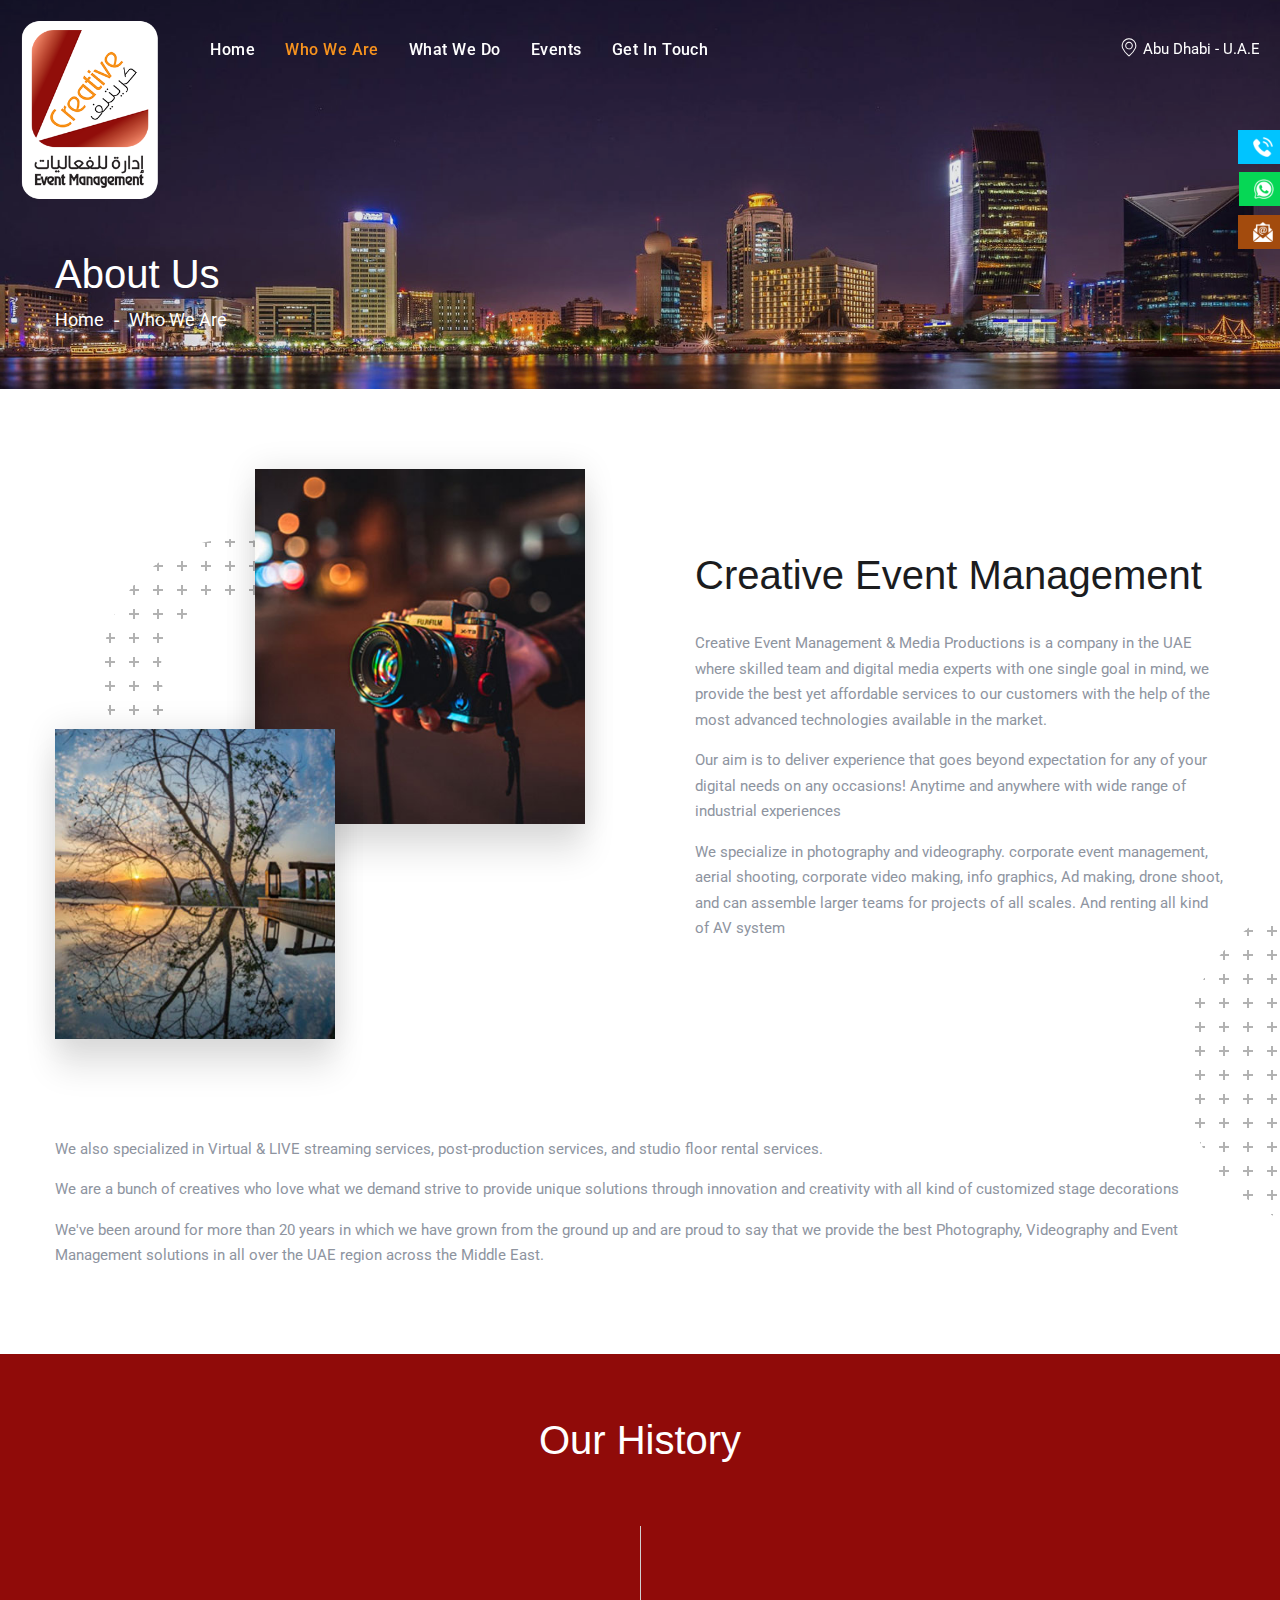
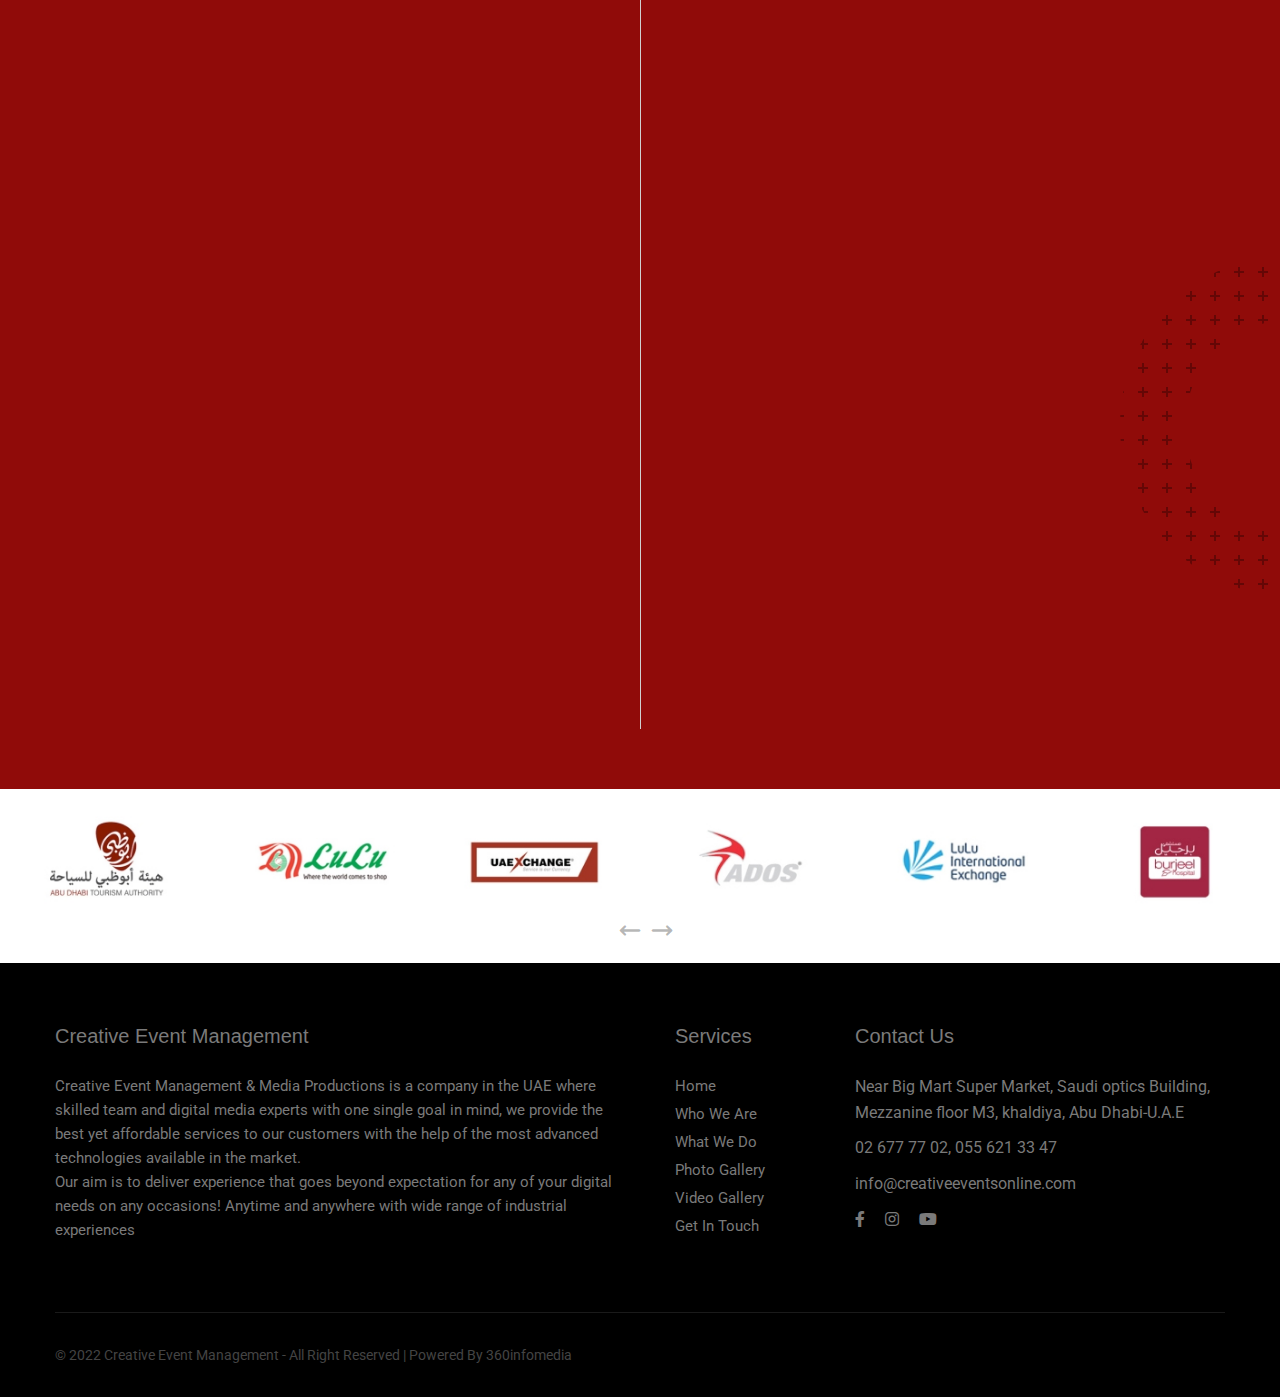
==== about.html @ b1b2bfd7 "sound vision frontend getting ready" ====
<!DOCTYPE html>
<html lang="en">
<head>
<meta charset="utf-8">
<title>Creative Event Management</title>
<meta name="description" content="Khaldiya Behind Etislat Saudi Optical Tower, Mezzanine 3 Abu Dhabi-U.A.E, 026777702, 0556213347, info@creativeeventsonline.com">
<!-- Stylesheets -->
<link href="css/bootstrap.css" rel="stylesheet">
<link href="css/style.css" rel="stylesheet">
<!-- Responsive File -->
<link href="css/responsive.css" rel="stylesheet">

<link rel="shortcut icon" href="images/favicon.png" type="image/x-icon">
<link rel="icon" href="images/favicon.png" type="image/x-icon">

<!-- Responsive Settings -->
<meta http-equiv="X-UA-Compatible" content="IE=edge">
<meta name="viewport" content="width=device-width, initial-scale=1.0, maximum-scale=1.0, user-scalable=0">
<!--[if lt IE 9]><script src="https://cdnjs.cloudflare.com/ajax/libs/html5shiv/3.7.3/html5shiv.js"></script><![endif]-->
<!--[if lt IE 9]><script src="js/respond.js"></script><![endif]-->
</head>

<body>
     <div class="buy-theme alt-font"><a href="tel:+97126777702"><img src="images/call.png"><span>Call Us</span></a></div>
        <div class="all-demo alt-font"><a href="https://api.whatsapp.com/send?phone=971556213347&amp;text=Hi there! I have a question"><img src="images/what.png"><span>Whatsapp</span></a></div>
        <div class="buy-mail alt-font"><a href="mailto:info@creativeeventsonline.com"><img src="images/mail.png"><span>Mail Us</span></a></div>

<div class="page-wrapper">
    <!-- Preloader -->
    <div class="preloader"><div class="icon"></div></div>

    <!-- Main Header -->
    <header class="main-header header-style-one">

        <!-- Header Upper -->
        <div class="header-upper">
           
            <div class="inner-container clearfix">
                <!--Logo-->
                <div class="logo-box">
                    <div class="logo"><a href="index.html" title="Hotera - Hotel and Restaurant HTML Template"><img src="images/logo.png" alt="Hotera - Hotel and Restaurant HTML Template" title="Hotera - Hotel and Restaurant HTML Template"></a></div>
                </div>
                <div class="nav-outer clearfix">
                    <!--Mobile Navigation Toggler-->
                     <div class="mobile-nav-toggler"><span class="icon flaticon-menu-2"></span><span class="txt">Menu</span></div>

                    <!-- Main Menu -->
                    <nav class="main-menu navbar-expand-md navbar-light">
                        <div class="collapse navbar-collapse show clearfix" id="navbarSupportedContent">
                            <ul class="navigation clearfix">
                                <li ><a href="index.html">Home</a>
                                    
                                </li>
                                
                                <li class="current"><a href="about.html">Who we are</a></li>
                                  <li><a href="services.html">What we do</a></li>
                                
                                <li  class="dropdown"><a href="about.html#">Events</a>
                                    <ul>
                                        <li class="current"><a href="photo-gallery.php">Photo Gallery</a></li>
                                        <li><a href="video-gallery.php">Video Gallery</a></li>
                                
                                    </ul>
                                </li>
                                <li><a href="https://www.creativeeventsonline.com/contact.html">Get in Touch</a></li>
                            </ul>
                        </div>
                    </nav>
                </div>

                <div class="other-links clearfix">
                    <div class="info">
                        <ul class="clearfix">
                            
                            <li><span class="icon flaticon-placeholder-1"></span><span class="txt">Abu Dhabi - U.A.E</span></li>
                        </ul>
                    </div>

                   
                </div>

            </div>
        </div>
        <!--End Header Upper-->

        <!-- Mobile Menu  -->
        <div class="mobile-menu">
            <div class="close-btn"><span class="icon flaticon-targeting-cross"></span></div>
            <div class="menu-backdrop"></div>
            <div class="nav-logo"><a href="index.html"><img src="images/logo.png" alt="" title=""></a></div>
            <nav class="menu-box">
                <div class="menu-outer"><!--Here Menu Will Come Automatically Via Javascript / Same Menu as in Header--></div>
            </nav>
            <div class="nav-bottom">
                <div class="copyright">Creative Event Management</div>
                <!--Social Links-->
                <div class="social-links">
                    <ul class="clearfix">
                        <li><a href="about.html#"><span class="fab fa-facebook-f"></span></a></li>
                        <li><a href="about.html#"><span class="fab fa-twitter"></span></a></li>
                        <li><a href="about.html#"><span class="fab fa-vimeo-v"></span></a></li>
                    </ul>
                </div>
            </div>
        </div><!-- End Mobile Menu -->

    </header>
    <!-- End Main Header -->


    <!-- Banner Section -->
    <section class="page-banner">
        <div class="image-layer" style="background-image:url(images/background/banner-image-2.jpg);"></div>
   

        <div class="banner-inner">
            <div class="auto-container">
                <div class="inner-container clearfix">
                    <h1>About Us</h1>
                    <div class="page-nav">
                        <ul class="bread-crumb clearfix">
                            <li><a href="index.html">Home</a></li>
                            <li class="active">Who we are</li>
                        </ul>
                    </div>
                </div>
            </div>
        </div>
    </section>
    <!--End Banner Section -->

    <!--Featured Section-->
    <section class="featured-section-four about-page">
        <span class="dotted-pattern dotted-pattern-11"></span>
      
        <div class="auto-container">
            <div class="row clearfix">
                <!--Text Column-->
                <div class="text-column col-lg-6 col-md-12 col-sm-12">
                    <div class="inner">
                        <div class="sec-title">
                            <h2>Creative Event Management</h2>
                        </div>
                        <div class="text"><p>
                            Creative Event Management & Media Productions is a company in the UAE where skilled team and digital media experts with one single goal in mind, we provide the best yet affordable services to our customers with the help of the most advanced technologies available in the market.
</p><p>
Our aim is to deliver experience that goes beyond expectation for any of your digital needs on any occasions! Anytime and anywhere with wide range of industrial experiences
</p><p>
We specialize in photography and videography. corporate event management, aerial shooting, corporate video making, info graphics, Ad making, drone shoot, and can assemble larger teams for projects of all scales. And renting all kind of AV system</p></div>
                      
                    </div>
                </div>
                <!--Image Column-->
                <div class="image-column col-lg-6 col-md-12 col-sm-12">
                    <div class="inner">
                        <span class="dotted-pattern dotted-pattern-10"></span>
                        <div class="image-box clearfix">
                            <figure class="image wow fadeInUp" data-wow-delay="0ms" data-wow-duration="1500ms"><img src="images/resource/a1.jpg" alt="" title=""></figure>
                            <figure class="image wow fadeInRight" data-wow-delay="0ms" data-wow-duration="1500ms"><img src="images/resource/a2.jpg" alt="" title=""></figure>
                            <figure class="image wow fadeInLeft" data-wow-delay="300ms" data-wow-duration="1500ms"><img src="images/resource/a3.jpg" alt="" title=""></figure>
                        </div>
                    </div>
                </div>

                <div class="text-column col-lg-142 col-md-12 col-sm-12">
                    <div class="inner1">
                       
                        <div class="text"><p>
                            We also specialized in Virtual & LIVE streaming services, post-production services, and studio floor rental
services.</p><p>
We are a bunch of creatives who love what we demand strive to provide unique solutions through innovation and
creativity with all kind of customized stage decorations</p><p>
We've been around for more than 20 years in which we have grown from the ground up and are proud to say that
we provide the best Photography, Videography and Event Management solutions in all over the UAE region
across the Middle East.</p></div>
                      
                    </div>
                </div>
            </div>
        </div>
    </section>

    <!--Facts Section-->
    

    <!--Why Section-->
    <section class="history-section">
        <span class="dotted-pattern dotted-pattern-6"></span>
      
     
        <div class="auto-container">
            <div class="sec-title centered">
                <h2>Our History</h2>
               
            </div>
            <div class="h-container">
                <!--Block-->
                <div class="history-block">
                    <div class="row clearfix">
                        <div class="content-col col-lg-6 col-md-6 col-sm-12">
                            <div class="inner wow fadeInLeft" data-wow-delay="0ms" data-wow-duration="1500ms">
                                <div class="image-box">
                                    <div class="image"><img src="images/resource/h1.jpg" alt=""></div>
                                </div>
                                <div class="lower-box">
                                    <h3>20
Years
of
Exp</h3>
                                    <div class="text">We've been around for more than 20 years in which we have grown from the ground up</div>
                                </div>
                            </div>
                        </div>
                        <div class="empty-col col-lg-6 col-md-6 col-sm-12">

                        </div>
                    </div>
                </div>
                <!--Block-->
                <div class="history-block alternate">
                    <div class="row clearfix">
                        <div class="content-col col-lg-6 col-md-6 col-sm-12">
                            <div class="inner wow fadeInRight" data-wow-delay="0ms" data-wow-duration="1500ms">
                                <div class="image-box">
                                    <div class="image"><img src="images/resource/h2.jpg" alt=""></div>
                                </div>
                                <div class="lower-box">
                                    <h3>7012+ Project Done</h3>
                                    <div class="text">
Project is a sequence of tasks that must be completed to attain a certain outcome.</div>
                                </div>
                            </div>
                        </div>
                        <div class="empty-col col-lg-6 col-md-6 col-sm-12">

                        </div>
                    </div>
                </div>
                <!--Block-->
                <div class="history-block">
                    <div class="row clearfix">
                        <div class="content-col col-lg-6 col-md-6 col-sm-12">
                            <div class="inner wow fadeInLeft" data-wow-delay="0ms" data-wow-duration="1500ms">
                                <div class="image-box">
                                    <div class="image"><img src="images/resource/h3.jpg" alt=""></div>
                                </div>
                                <div class="lower-box">
                                    <h3>6000+ Happy Clients</h3>
                                    <div class="text">
Our success is measured by results, the most important being how our clients feel about their experience with us.</div>
                                </div>
                            </div>
                        </div>
                        <div class="empty-col col-lg-6 col-md-6 col-sm-12">

                        </div>
                    </div>
                </div>
            </div>
        </div>
    </section>

    <!--Testimonials Section-->
    <section class="gallery-section">
       
     
        <div class="carousel-box">
            <div class="gallery-carousel owl-theme owl-carousel">
                <div class="slide-item">
                    <div class="gallery-block">
                        <div class="inner-box">
                            <div class="image">
                                <img src="images/logo/1.jpg" alt="" title="">
                            </div>
                           
                        </div>
                    </div>
                </div>
                <div class="slide-item">
                    <div class="gallery-block">
                        <div class="inner-box">
                            <div class="image">
                                <img src="images/logo/2.jpg" alt="" title="">
                            </div>
                          
                        </div>
                    </div>
                </div>
                <div class="slide-item">
                    <div class="gallery-block">
                        <div class="inner-box">
                            <div class="image">
                                <img src="images/logo/3.jpg" alt="" title="">
                            </div>
                            
                        </div>
                    </div>
                </div>
                <div class="slide-item">
                    <div class="gallery-block">
                        <div class="inner-box">
                            <div class="image">
                                <img src="images/logo/4.jpg" alt="" title="">
                            </div>
                           
                        </div>
                    </div>
                </div>
                <div class="slide-item">
                    <div class="gallery-block">
                        <div class="inner-box">
                            <div class="image">
                                <img src="images/logo/5.jpg" alt="" title="">
                            </div>
                          
                        </div>
                    </div>
                </div>
                <div class="slide-item">
                    <div class="gallery-block">
                        <div class="inner-box">
                            <div class="image">
                                <img src="images/logo/6.jpg" alt="" title="">
                            </div>
                        
                        </div>
                    </div>
                </div>
                <div class="slide-item">
                    <div class="gallery-block">
                        <div class="inner-box">
                            <div class="image">
                                <img src="images/logo/7.jpg" alt="" title="">
                            </div>
                            
                        </div>
                    </div>
                </div>
                <div class="slide-item">
                    <div class="gallery-block">
                        <div class="inner-box">
                            <div class="image">
                                <img src="images/logo/8.jpg" alt="" title="">
                            </div>
                           
                        </div>
                    </div>
                </div>
                <div class="slide-item">
                    <div class="gallery-block">
                        <div class="inner-box">
                            <div class="image">
                                <img src="images/logo/9.jpg" alt="" title="">
                            </div>
                            
                        </div>
                    </div>
                </div>
                
                
                
                
                
                
                
            </div>
        </div>
    </section>

    <!-- Main Footer -->
    <footer class="main-footer">
        <div class="top-pattern-layer-dark"></div>
        
        <!--Widgets Section-->
        <div class="widgets-section">
            <div class="auto-container">
                <div class="row clearfix">
                    
                    <!--Column-->
                    <div class="column col-xl-6 col-lg-4 col-md-12 col-sm-12">
                        <div class="footer-widget newsletter-widget">
                            <div class="widget-title">
                                <h4>Creative
Event Management</h4>
                            </div>
                            <div class="text">Creative Event Management & Media Productions is a company in the UAE where skilled team and digital media experts with one single goal in mind, we provide the best yet affordable services to our customers with the help of the most advanced technologies available in the market.<br>
                            Our aim is to deliver experience that goes beyond expectation for any of your digital needs on any occasions! Anytime and anywhere with wide range of industrial experiences</div>
                            <!--Newsletter-->
                            
                        </div>
                    </div>
                    
                    <!--Column-->
                    <div class="column col-xl-2 col-lg-8 col-md-12 col-sm-12">
                        <div class="footer-widget links-widget">
                            <div class="widget-content">
                            
                                  
                                        <div class="widget-title">
                                            <h4>Services</h4>
                                        </div>
                                        <ul class="links">
                                            <li><a href="index.html">Home</a>
                                    
                                </li>
                                
                                <li><a href="about.html">Who we are</a></li>
                                  <li><a href="services.html">What we do</a></li>
                                
                                
                                 
                                        <li><a href="photo-gallery.php">Photo Gallery</a></li>
                                        <li><a href="video-gallery.php">Video Gallery</a></li>
                                
                                   
                               
                                <li><a href="https://www.creativeeventsonline.com/contact.html">get in touch</a></li>
                                        </ul>
                                 
                                    

                            
                            </div>
                        </div>
                    </div>

                    <!--Column-->
                    <div class="column col-xl-4 col-lg-4 col-md-12 col-sm-12">
                        <div class="footer-widget newsletter-widget">
                            <div class="widget-title">
                                <h4>Contact us</h4>
                            </div>
                            <ul class="info">
                                            <li class="address">

Near Big Mart Super Market,
Saudi optics Building,
Mezzanine floor M3, khaldiya, 
Abu Dhabi-U.A.E</li>
                                            <li class="phone">02 677 77 02, 055 621 33 47</li>
                                            <li class="email">info@creativeeventsonline.com</li>
                                       <li class="social-links">
                                                <a href="https://www.facebook.com/creativeeventsonline" target="blank"><span class="fab fa-facebook-f"></span></a>
                                                <a href="https://www.instagram.com/creativeeventmangement/" target="blank"><span class="fab fa-instagram"></span></a>
                                                 <a href="https://www.youtube.com/channel/UCm7_95jMQDf7hSFaqqqmkLw" target="blank"><span class="fab fa-youtube"></span></a>
                                                
                                               
                                            </li>
                                        </ul>
                            <!--Newsletter-->
                            
                        </div>
                    </div>
                    
                </div>
            </div>
        </div>
        
        <!-- Footer Bottom -->
        <div class="footer-bottom">
            <div class="auto-container">
                <div class="inner clearfix">
                    <div class="copyright">&copy; 2022 Creative Event Management - All Right Reserved  | Powered By 360infomedia</div>
                    
                </div>
            </div>
        </div>
        
    </footer>

</div>
<!--End pagewrapper--><!--Scroll to top--><div class="scroll-to-top scroll-to-target" data-target="html"><span class="flaticon-up-arrow"></span></div>

<script src="js/jquery.js"></script>
<script src="js/popper.min.js"></script>
<script src="js/bootstrap.min.js"></script>
<script src="js/jquery-ui.js"></script>
<script src="js/jquery.fancybox.js"></script>
<script src="js/owl.js"></script>
<script src="js/scrollbar.js"></script>
<script src="js/appear.js"></script>
<script src="js/wow.js"></script>
<script src="js/custom-script.js"></script>

</body>
</html>
---- css/style.css ----
/* Hotera - Hotel and Restaurant HTML Template  */

/*********** TABLE OF CONTENTS **************

1. Fonts
2. Reset
3. Global
4. Main Header / Style One / Style Two
5. Mobile Menu
6. Main Slider / Banner Carousel
7. About Section
8. Facts Section
9. Rooms Section 01
11. Offers Section 01
12. Featured Section
13. Video Section
14. Testimonials Section
15. News Section
16. Main Footer
17. Filters Section / Style One  / Style Two / Style Three / Style Four
18. Featured Section 02
19. Rooms Section 02
20. Offers Section 02
21. Why Us Section
22. Testimonials Section 02
23. News Section 02
24. Contact Section
25. Featured Section 03
26. Rooms Section 03
27. Offers Section 03
28. Why Us Section 02
29. Gallery Section
30. Testimonials Section 03
31. News Section 02 / Alternate
32. Featured Section 04
33. Rooms Section 04
34. Facts Section 02
35. News Section 03
36. Featured Section 05
37. Fluid Section / Alternate
38. Rooms Grid 
39. Rooms List
40. Rooms Gallery
41. Single Room / Room Details
42. History Section
43. Team Section
44. Packages Section
45. Package Single Page
46. Events Section
47. Event Details
48. Gallery Default
49. Gallery Masonry
50. Restaurant
51. Spa And Wellness
52. Blog 03 Column Grid 
53. Blog Sidebar
54. Sidebar Page
55. Content Side
56. Sidebar Side
57. Sidebar Widgets
58. News Post Details
59. Comments Area
60. Comment Forms

 ***/

/*** 

====================================================================
			Fonts
====================================================================

 ***/

@import url('https://fonts.googleapis.com/css2?family=Roboto:ital,wght@0,100;0,300;0,400;0,500;0,700;0,900;1,100;1,300;1,400;1,500;1,700;1,900&family=Yeseva+One&display=swap');

/*
	font-family: 'Roboto', sans-serif;
	font-family: 'Yeseva One', cursive;
*/

@import url('fontawesome-all.css');
@import url('owl.css');
@import url('simple-line-icons.css');
@import url('themify-icons.css');
@import url('flaticon.css');
@import url('animate.css');
@import url('jquery-ui.css');
@import url('jquery.fancybox.min.css');
@import url('scrollbar.css');
@import url('hover.css');
@import url('custom-animate.css');

/*** 

====================================================================
	Reset
====================================================================

 ***/

*{
	margin:0px;
	padding:0px;
	border:none;
	outline:none;
	font-size: 100%;
	line-height: inherit;
}

/*** 

====================================================================
	Global Settings
====================================================================

 ***/

body {
	
	font-size:16px;
	color:#1b1c1e;
	line-height:1.5em;
	font-weight:400;
	background:#ffffff;
	-webkit-font-smoothing: antialiased;
	-moz-font-smoothing: antialiased;
		font-family: 'Roboto', sans-serif;

}

a{
	text-decoration:none;
	cursor:pointer;
	color: #1b1c1e;
}

.theme_color{
	color:#1b1c1e;
}

a:hover,
a:focus,
a:visited,
a:active,
button:active{
	text-decoration:none;
	outline:none;
}

h1,h2,h3,h4,h5,h6 {
	position:relative;
	font-weight:normal;
	margin:0px 0px 15px;
	background:none;
	line-height:1.25em;
font-family:  sans-serif;


}

h1{
	font-size: 60px;
}

h2{
	font-size: 48px;
}

h3{
	font-size: 40px;
}

h4{
	font-size: 26px;
}

h5{
	font-size: 20px;
}

h6{
	font-size: 16px;
}

input,select,button{
	font-family: 'Roboto', sans-serif;
}

textarea{
	overflow:hidden;
	resize: none;	
}

button{
	outline: none !important;
	cursor: pointer;
}

p{
	font-size: 15px;
	line-height: 1.7em;
	font-weight: 400;
	margin: 0 0 15px;
}

.text{
	font-size: 15px;
	line-height: 1.7em;
	font-weight: 400;
	margin: 0 0;
}

::-webkit-input-placeholder{color: inherit;}
::-moz-input-placeholder{color: inherit;}
::-ms-input-placeholder{color: inherit;}

.page-wrapper{
	position:relative;
	margin:0 auto;
	width:100%;
	min-width:300px;
	z-index: 9;
	overflow: hidden;
}

.auto-container{
	position:static;
	max-width:1200px;
	padding:0px 15px;
	margin:0 auto;
}

ul,li{
	list-style:none;
	padding:0px;
	margin:0px;	
}

figure{
	margin-bottom: 0;
}

.theme-btn{
	display:inline-block;
	-webkit-transition:all 0.3s ease;
	-moz-transition:all 0.3s ease;
	-ms-transition:all 0.3s ease;
	-o-transition:all 0.3s ease;
	transition:all 0.3s ease;
}

.theme-btn i{
	position: relative;
	display: inline-block;
	font-size: 14px;
	margin-left: 3px;
}

.centered{
	text-align:center !important;
}

/*Btn Style One*/

.btn-style-one{
	position: relative;
	display: inline-block;
	text-align: center;
	text-transform:capitalize;
	border-radius:0px;
	overflow:hidden;
	transition:all 0.3s ease;
	-moz-transition:all 0.3s ease;
	-webkit-transition:all 0.3s ease;
	-ms-transition:all 0.3s ease;
	-o-transition:all 0.3s ease;
}

.btn-style-one .btn-title{
	position: relative;
	display:block;
	font-size: 16px;
	line-height: 30px;
	color: #ffffff;
	font-weight: 500;
	padding: 5px 20px;
	background: #1b1c1e;
	border-radius:0px;
	outline: 1px solid transparent;
	z-index:1;
	transition:all 0.3s ease;
	-moz-transition:all 0.3s ease;
	-webkit-transition:all 0.3s ease;
	-ms-transition:all 0.3s ease;
	-o-transition:all 0.3s ease;
}

.btn-style-one:hover .btn-title{
	background: #900b09;
	outline-color: #ffffff;
	outline-offset: -4px;
	color: #ffffff;
}

/*Btn Style Two*/

.btn-style-two{
	position: relative;
	display: inline-block;
	text-align: center;
	text-transform:capitalize;
	border-radius:0px;
	overflow:hidden;
	transition:all 0.3s ease;
	-moz-transition:all 0.3s ease;
	-webkit-transition:all 0.3s ease;
	-ms-transition:all 0.3s ease;
	-o-transition:all 0.3s ease;
}

.btn-style-two .btn-title{
	position: relative;
	display:block;
	font-size: 16px;
	line-height: 30px;
	color: #1b1c1e;
	font-weight: 500;
	padding: 15px 40px;
	background: #ffffff;
	border-radius:0px;
	outline: 1px solid transparent;
	z-index:1;
	transition:all 0.3s ease;
	-moz-transition:all 0.3s ease;
	-webkit-transition:all 0.3s ease;
	-ms-transition:all 0.3s ease;
	-o-transition:all 0.3s ease;
}

.btn-style-two:hover .btn-title{
	background: #ffffff;
	outline-color: #1b1c1e;
	outline-offset: -4px;
	color: #1b1c1e;
}

/*Btn Style Three*/

.btn-style-three{
	position: relative;
	display: inline-block;
	text-align: center;
	text-transform:capitalize;
	border-radius:0px;
	overflow:hidden;
	transition:all 0.3s ease;
	-moz-transition:all 0.3s ease;
	-webkit-transition:all 0.3s ease;
	-ms-transition:all 0.3s ease;
	-o-transition:all 0.3s ease;
}

.btn-style-three .btn-title{
	position: relative;
	display:block;
	font-size: 16px;
	line-height: 30px;
	color: #1b1c1e;
	font-weight: 500;
	padding: 15px 40px;
	background: #edf0f5;
	border-radius:0px;
	z-index:1;
	transition:all 0.3s ease;
	-moz-transition:all 0.3s ease;
	-webkit-transition:all 0.3s ease;
	-ms-transition:all 0.3s ease;
	-o-transition:all 0.3s ease;
}

.btn-style-three:hover .btn-title{
	background: #1b1c1e;
	color: #ffffff;
}

.pull-right{
	float: right;
}

.pull-left{
	float: left;
}

.preloader{ 
	position:fixed; 
	left:0px; 
	top:0px; 
	width:100%; 
	height:100%; 
	z-index:999999; 
	background-color:rgba(0,0,0,0);
} 

.preloader .icon{ 
	position:fixed; 
	left:0px; 
	top:0px; 
	width:100%; 
	height:100%; 
	z-index:5; 
	background-color:rgba(0,0,0,0); 
	background-position:center center; 
	background-repeat:no-repeat; 
	background-image:url(../images/icons/preloader.svg);
	-webkit-transition: all 200ms ease;
	-moz-transition: all 200ms ease;
	-ms-transition: all 200ms ease;
	-o-transition: all 200ms ease;
	transition: all 200ms ease;
} 

.page-loaded .preloader .icon{
	opacity:0; 
}

.preloader:before{
	content:'';
	position:absolute;
	left:0;
	top:0;
	width:51%;
	height:100%;
	background:#ffffff;
	z-index:0; 
	-webkit-transform:translateX(0%);
	-ms-transform:translateX(0%);
	transform:translateX(0%);
	-webkit-transition: all 800ms ease;
	-moz-transition: all 800ms ease;
	-ms-transition: all 800ms ease;
	-o-transition: all 800ms ease;
	transition: all 800ms ease;
}

.page-loaded .preloader:before{
	-webkit-transform:translateX(-101%);
	-ms-transform:translateX(-101%);
	transform:translateX(-101%);
}

.preloader:after{
	content:'';
	position:absolute;
	right:0;
	top:0;
	width:51%;
	height:100%;
	background:#ffffff;
	z-index:2; 
	-webkit-transform:translateX(0%);
	-ms-transform:translateX(0%);
	transform:translateX(0%);
	-webkit-transition: all 800ms ease;
	-moz-transition: all 800ms ease;
	-ms-transition: all 800ms ease;
	-o-transition: all 800ms ease;
	transition: all 800ms ease;
}

.page-loaded .preloader:after{
	-webkit-transform:translateX(101%);
	-ms-transform:translateX(101%);
	transform:translateX(101%);
}

img{
	display:inline-block;
	max-width:100%;
	height:auto;	
}

.dropdown-toggle::after{
	display: none;
}

.fa{
	line-height: inherit;
}

/*** 

====================================================================
	Scroll To Top style
====================================================================

***/

.scroll-to-top{
	position:fixed;
	right:20px;
	bottom:20px;
	width:54px;
	height:54px;
	color:#ffffff;
	font-size:30px;
	line-height:54px;
	text-align:center;
	z-index:100;
	cursor:pointer;
	background:#000;
	border-radius: 0px;
	margin-left:-26px;
	display:none;
	-webkit-transition:all 300ms ease;
	-moz-transition:all 300ms ease;
	-ms-transition:all 300ms ease;
	-o-transition:all 300ms ease;
	transition:all 300ms ease;
}

.scroll-to-top:hover{
	background:#900b09;
	color:#ffffff;
	box-shadow:2px 2px 0px #25283a;
}


/*** 

====================================================================
	Main Header style / Header Style One
====================================================================

***/

.main-header{
	position: relative;
	left: 0;
	top: 0;
	display: block;
	width: 100%;
	z-index: 9999;
	background:none;
}

.header-style-one .header-span{

}

/*=== Header Main Box ===*/

.header-style-one .header-upper{
	position:fixed;
	display: block;
	left: 0;
	top: 0;
	padding: 0px 50px;
	width: 100%;
	background:none;
	z-index: 1;
}

.fixed-header.header-style-one .header-upper,
.header-alt.header-style-one .header-upper{

    -webkit-box-shadow: 0 10px 30px 0px rgba(0,0,0,0.08);
    -moz-box-shadow: 0 10px 30px 0px rgba(0,0,0,0.08);
    -ms-box-shadow: 0 10px 30px 0px rgba(0,0,0,0.08);
    -o-box-shadow: 0 10px 30px 0px rgba(0,0,0,0.08);
    box-shadow: 0 10px 30px 0px rgba(0,0,0,0.08);
    background: #000;
}

.fixed-header.header-style-one 
 .header-upper .logo-box .logo img{
	height: 80px;


}
.fixed-header.header-style-one 
 .header-upper .logo-box {

	    padding: 5px 0px;

}

.main-header .header-upper .inner-container{
	position:relative;
	display: block;
}

.header-style-one .header-upper .logo-box{
	position: relative;
	float: left;
	padding: 20px 0px;
	margin-right: 50px;
}

.header-style-one .header-upper .logo-box .logo{
	position: relative;
	display:block;
}

.header-style-one .header-upper .logo-box .logo img{
	position: relative;
	display: inline-block;
	max-width: 100%;
	max-height: 180px;
	z-index:1;
}

.header-style-one .other-links{
	position: relative;
	float: right;
	padding: 30px 0px 0px;
}

.header-style-one .other-links .info{
	position: relative;
	float: left;
	padding-top: 2px;
}

.header-style-one .other-links .link-box{
	position: relative;
	float: left;
	margin-left: 30px;
}

.header-style-one .other-links .info li{
	position: relative;
	float: left;
	margin-left: 30px;
}

.header-style-one .other-links .info li:first-child{
	margin-left: 0;
}

.header-style-one .other-links .info li {
	position: relative;
	display: inline-block;
	vertical-align: middle;
	color: #fff;
	line-height: 30px;
	font-size: 15px;
}

.header-style-one .other-links .info li .icon{
	position: relative;
	font-size: 18px;
	padding-right: 5px;
}

.header-style-one .other-links .info li a:hover .txt{
	text-decoration: underline;
}

.header-style-one .nav-outer{
	position: relative;
	float: left;
	z-index:1;
}

.main-header .nav-outer .main-menu{
	position:relative;
}

.main-menu .navbar-collapse{
	padding:0px;
	display:block !important;
}

.main-menu .navigation{
	position:relative;
	margin:0px;
	font-family: 'Roboto', sans-serif;
}

.main-menu .navigation > li{
	position:relative;
	float:left;
	padding:15px 0px 5px 0px;
	margin-right: 40px;
	-webkit-transition:all 300ms ease;
	-moz-transition:all 300ms ease;
	-ms-transition:all 300ms ease;
	-o-transition:all 300ms ease;
	transition:all 300ms ease;
}

.main-menu .navigation > li:last-child{
	margin-right:0px;
}

.main-menu .navigation > li:last-child:after{
	display: none;
}

.main-menu .navigation > li > a{
	position:relative;
	display:block;
	text-align:center;
	font-size:16px;
	line-height:30px;
	font-weight:500;
	text-transform:capitalize;
	letter-spacing: 0.03em;
	color:#fff;
	padding:20px 0px 10px;
	opacity:1;
	-webkit-transition:all 300ms ease;
	-moz-transition:all 300ms ease;
	-ms-transition:all 300ms ease;
	-o-transition:all 300ms ease;
	transition:all 300ms ease;
}

.main-menu .navigation > li:hover > a,
.main-menu .navigation > li.current > a{
	color:#f7931e;
}

.sticky-header .main-menu .navigation > li:hover > a,
.sticky-header .main-menu .navigation > li.current > a{
	color: #900b09;
}

.sticky-header .main-menu .navigation > li.dropdown{
	padding-right:0px;	
}

.main-menu .navigation > li > ul{
	position:absolute;
	left:0px;
	top:100%;
	width:200px;
	z-index:100;
	display:none;
	background:#900b09;
	padding: 10px 0px 10px;
	-ms-transform: translateY(20px);
	transform: translateY(20px);
	transition:all 300ms ease;
	-moz-transition:all 300ms ease;
	-webkit-transition:all 300ms ease;
	-ms-transition:all 300ms ease;
	-o-transition:all 300ms ease;
	-webkit-box-shadow:2px 2px 5px 1px rgba(0,0,0,0.05),-2px 0px 5px 1px rgba(0,0,0,0.05);
	-ms-box-shadow:2px 2px 5px 1px rgba(0,0,0,0.05),-2px 0px 5px 1px rgba(0,0,0,0.05);
	-o-box-shadow:2px 2px 5px 1px rgba(0,0,0,0.05),-2px 0px 5px 1px rgba(0,0,0,0.05);
	-moz-box-shadow:2px 2px 5px 1px rgba(0,0,0,0.05),-2px 0px 5px 1px rgba(0,0,0,0.05);
	box-shadow:2px 2px 5px 1px rgba(0,0,0,0.05),-2px 0px 5px 1px rgba(0,0,0,0.05);
}

.main-menu .navigation > li > ul.from-right{
	left:auto;
	right:0px;	
}

.main-menu .navigation > li > ul > li{
	position:relative;
	padding: 0px 30px;
	width:100%;
	margin-bottom: 0px;
}

.main-menu .navigation > li > ul > li > a{
	position:relative;
	display:block;
	padding:5px 0px;
	line-height:24px;
	font-weight:500;
	font-size:16px;
	color:#fff;
	text-align:left;
	text-transform:capitalize;
	transition:all 300ms ease;
	-moz-transition:all 300ms ease;
	-webkit-transition:all 300ms ease;
	-ms-transition:all 300ms ease;
	-o-transition:all 300ms ease;
}



.main-menu .navigation > li > ul > li:hover > a{
	color: #f68c11;
}

.main-menu .navigation > li > ul > li > ul{
	position:absolute;
	left:100%;
	top:0;
	width:250px;
	z-index:100;
	display:none;
	background:#ffffff;
	padding: 20px 0px 15px;
	-ms-transform: translateY(20px);
	transform: translateY(20px);
	transition:all 300ms ease;
	-moz-transition:all 300ms ease;
	-webkit-transition:all 300ms ease;
	-ms-transition:all 300ms ease;
	-o-transition:all 300ms ease;
	-webkit-box-shadow:2px 2px 5px 1px rgba(0,0,0,0.05),-2px 0px 5px 1px rgba(0,0,0,0.05);
	-ms-box-shadow:2px 2px 5px 1px rgba(0,0,0,0.05),-2px 0px 5px 1px rgba(0,0,0,0.05);
	-o-box-shadow:2px 2px 5px 1px rgba(0,0,0,0.05),-2px 0px 5px 1px rgba(0,0,0,0.05);
	-moz-box-shadow:2px 2px 5px 1px rgba(0,0,0,0.05),-2px 0px 5px 1px rgba(0,0,0,0.05);
	box-shadow:2px 2px 5px 1px rgba(0,0,0,0.05),-2px 0px 5px 1px rgba(0,0,0,0.05);
}

.main-menu .navigation > li > ul > li > ul > li{
	position:relative;
	padding: 0px 30px;
	width:100%;
	margin-bottom: 5px;
}

.main-menu .navigation > li > ul > li  > ul > li > a{
   position:relative;
	display:block;
	padding:5px 0px;
	line-height:24px;
	font-weight:500;
	font-size:16px;
	color:#171b27;
	text-align:left;
	text-transform:capitalize;
	transition:all 300ms ease;
	-moz-transition:all 300ms ease;
	-webkit-transition:all 300ms ease;
	-ms-transition:all 300ms ease;
	-o-transition:all 300ms ease;
}

.main-menu .navigation > li > ul > li  > ul > li > a:hover{
	color:#1b1c1e;
}

.main-menu .navigation > li > ul > li.dropdown > a:after{
	font-family: 'Font Awesome 5 Free';
	content: "\f105";
	position:absolute;
	right:0px;
	top:7px;
	display:block;
	line-height:24px;
	font-size:16px;
	font-weight:900;
	z-index:5;	
}

.main-menu .navigation > li.dropdown:hover > ul{
	visibility:visible;
	opacity:1;
	-ms-transform: translateY(0px);
	transform: translateY(0px);
	transition:all 300ms ease;
	-moz-transition:all 300ms ease;
	-webkit-transition:all 500ms ease;
	-ms-transition:all 300ms ease;
	-o-transition:all 300ms ease;
}

.main-menu .navigation li > ul > li.dropdown:hover > ul{
	visibility:visible;
	opacity:1;
	-ms-transform: translateY(0px);
	transform: translateY(0px);
	transition:all 300ms ease;
	-moz-transition:all 300ms ease;
	-webkit-transition:all 500ms ease;
	-ms-transition:all 300ms ease;
	-o-transition:all 300ms ease;	
}

.main-menu .navigation li.dropdown .dropdown-btn{
	position:absolute;
	right:10px;
	top:8px;
	width:34px;
	height:30px;
	border:1px solid #ffffff;
	text-align:center;
	font-size:16px;
	line-height:26px;
	color:#ffffff;
	cursor:pointer;
	z-index:5;
	display:none;
}


/*** 

====================================================================
	Header Style One / Alternate
====================================================================

***/

.header-style-one.alternate{
	position: fixed;
}

.header-style-one.alternate .header-span{
	display: none;
}

.header-style-one.alternate .header-upper{
	background: none;
}

.fixed-header.header-style-one.alternate .header-upper{
	background: #171b27;
	border: none;
}

.header-style-one.alternate .header-upper .logo-box{
	padding-top: 15px;
	padding-bottom: 15px;
}

.header-style-one.alternate .other-links .info li a{
	color: #ffffff;
}

.header-style-one.alternate .nav-outer .main-menu{
	display: none;
}

.header-style-one.alternate .nav-outer .mobile-nav-toggler{
	display: block;
	margin-top: 37px;
	color: #ffffff;
	font-size: 20px;
}

.header-style-one.alternate .other-links{
	padding-top: 25px;
}

/*** 

====================================================================
	Header Style One / Alternate-Two
====================================================================

***/

.header-style-one.alternate-two{
	position: fixed;
}

.header-style-one.alternate-two .header-span{
	display: none;
}

.header-style-one.alternate-two .header-upper{
	top: 50px;
	padding-left: 50px;
	padding-right: 50px;
	background: none;
	transition:all 300ms ease;
	-moz-transition:all 300ms ease;
	-webkit-transition:all 500ms ease;
	-ms-transition:all 300ms ease;
	-o-transition:all 300ms ease;
}

.fixed-header.header-style-one.alternate-two .header-upper{
	top: 0;
	background: #ffffff;
}

.header-style-one.alternate-two .header-upper .inner-container{
	background: #ffffff;
	padding-left: 50px;
	padding-right: 50px;
	transition:all 300ms ease;
	-moz-transition:all 300ms ease;
	-webkit-transition:all 500ms ease;
	-ms-transition:all 300ms ease;
	-o-transition:all 300ms ease;
}

.fixed-header.header-style-one.alternate-two .header-upper .inner-container{
	padding-left: 0px;
	padding-right: 0px;
}

/*** 

====================================================================
				Sticky Header
====================================================================

***/

.sticky-header{
    position: fixed;
    visibility: hidden;
    opacity: 0;
    left: 0px;
    top: 0px;
    width: 100%;
    padding: 0px 0px;
    z-index: -1;
    background: #ffffff;
	border-bottom:1px solid #f0f0f0;
    -webkit-box-shadow: 0 0 15px rgba(0,0,0,0.10);
    -moz-box-shadow: 0 0 15px rgba(0,0,0,0.10);
    -ms-box-shadow: 0 0 15px rgba(0,0,0,0.10);
    -o-box-shadow: 0 0 15px rgba(0,0,0,0.10);
    box-shadow: 0 0 15px rgba(0,0,0,0.10);
    -webkit-transition: top 300ms ease;
    -moz-transition: top 300ms ease;
    -ms-transition: top 300ms ease;
    -o-transition: top 300ms ease;
    transition: top 300ms ease;
}

.fixed-header .sticky-header{
	opacity:1;
	z-index: 99901;
	visibility:visible;
}

.fixed-header .sticky-header .logo{
	padding: 10px 0px;
}

.sticky-header .main-menu .navigation > li{
	margin-left: 40px !important;
	padding: 0;
	margin-right: 0;
	background-color: transparent;
}

.sticky-header .main-menu .navigation > li.dropdown > a:after,
.sticky-header .main-menu .navigation > li:before{
	display: none;
}

.sticky-header .main-menu .navigation > li > a{
	padding:21px 0px !important;
	line-height:30px;
	font-size:16px;
	font-weight:600;
	color:#25283a;
	text-transform:capitalize;
	-webkit-transition: all 300ms ease;
	-moz-transition: all 300ms ease;
	-ms-transition: all 300ms ease;
	-o-transition: all 300ms ease;
	transition: all 300ms ease;
}

.sticky-header .main-menu .navigation > li > ul > li > ul{
	left:auto;
	right:100%;	
}

.sticky-header .main-menu .navigation > li:hover > a,
.sticky-header .main-menu .navigation > li.current > a,
.sticky-header .main-menu .navigation > li.current-menu-item > a{
	opacity:1;
}

/*** 

====================================================================
	Search Popup
====================================================================

***/

.search-popup{
	position:fixed;
	left:0;
	top:0px;
	width:100%;
	height:100%;
	z-index:99999;
	visibility:hidden;
	opacity:0;
	overflow:auto;
	background:rgba(0,0,0,0.0);
	transition:all 100ms ease;
	-moz-transition:all 100ms ease;
	-webkit-transition:all 100ms ease;
	-ms-transition:all 100ms ease;
	-o-transition:all 100ms ease;
}

.search-popup:before{
	content: '';
	position: fixed;
	left: 0;
	top: 0;
	width: 100%;
	height: 100%;
	background:rgba(0,0,0,0.70);
	-webkit-transform:translateY(101%);
	-ms-transform:translateY(101%);
	transform:translateY(101%);
}

.search-popup.popup-visible:before{
	transition:all 500ms ease 100ms;
	-moz-transition:all 500ms ease 100ms;
	-webkit-transition:all 500ms ease 100ms;
	-ms-transition:all 500ms ease 100ms;
	-o-transition:all 500ms ease 100ms;
	-webkit-transform:translateY(0%);
	-ms-transform:translateY(0%);
	transform:translateY(0%);
}

.search-popup.popup-visible{
	opacity:1;
	visibility:visible;
}

body.search-visible{
	overflow: hidden;
}

.search-popup .overlay-layer{
	position:absolute;
	left:0px;
	top:0px;
	right:0px;
	bottom:0px;
	display:block;
}

.search-popup .close-search{
	position:absolute;
	right:25px;
	top:25px;
	font-size:22px;
	color:#ffffff;
	cursor:pointer;
	z-index:5;
}

.search-popup .close-search:hover{
	opacity:0.70;	
}

.search-popup .search-form{
	position:relative;
	padding:0px 15px 0px;
	max-width:1024px;
	margin:0 auto;	
	margin-top:150px;
	margin-bottom: 100px;
	opacity: 0;
	-webkit-transform:translateY(50px);
	-ms-transform:translateY(50px);
	transform:translateY(50px);
    z-index: 10;
}

.search-popup.popup-visible .search-form{
	opacity: 1;
	-webkit-transform:translateY(0px);
	-ms-transform:translateY(0px);
	transform:translateY(0px);
	transition: all 500ms ease 500ms;
    -moz-transition: all 900ms ease 500ms;
    -webkit-transition: all 900ms ease 500ms;
    -ms-transition: all 900ms ease 500ms;
    -o-transition: all 900ms ease 500ms;
}

.search-popup .search-form fieldset{
	position:relative;
	border:7px solid rgba(255,255,255,0.50);
	border-radius:12px;
}

.search-popup .search-form fieldset input[type="search"]{
	position:relative;
	height:70px;
	padding:20px 220px 20px 30px;
	background:#ffffff;
	line-height:30px;
	font-size:24px;
	color:#233145;
	border-radius:7px;
}

.search-popup .search-form fieldset input[type="submit"]{
	position:absolute;
	display:block;
	right:0px;
	top:0px;
	text-align:center;
	width:220px;
	height:70px;
	padding:20px 10px 20px 10px;
	color:#ffffff !important;
	background:#1b1c1e;
	line-height:30px;
	font-size:20px;
	cursor:pointer;
	text-transform:uppercase;
	border-radius:0px 7px 7px 0px;
}

.search-popup .search-form fieldset input[type="submit"]:hover{
	background:#1b1c1e;
}

.search-popup h3{
	text-transform:uppercase;
	font-size:20px;
	font-weight:600;
	color:#ffffff;
	margin-bottom:20px;
	letter-spacing:1px;
	text-align:center;	
}

.search-popup .recent-searches{
	font-size:16px;
	color:#ffffff;
	text-align:center;
}

.search-popup .recent-searches li{
	display:inline-block;
	margin:0px 10px 10px 0px;	
}

.search-popup .recent-searches li a{
	display:block;
	line-height:24px;
	border:1px solid #ffffff;
	padding:7px 15px;
	color:#ffffff;
	border-radius:3px;
	-webkit-transition:all 0.5s ease;
	-moz-transition:all 0.5s ease;
	-ms-transition:all 0.5s ease;
	-o-transition:all 0.5s ease;
	transition:all 0.5s ease;
}

.search-popup .recent-searches li a:hover{
	color:#1b1c1e;
	border-color:#1b1c1e;	
}



/*** 

====================================================================
			Mobile Menu
====================================================================

***/

.nav-outer .mobile-nav-toggler{
	position: relative;
	float: right;
	font-size: 30px;
	line-height: 40px;
	cursor: pointer;
	margin-left: 0px;
	color: #fff;
	margin: 37px 0px 0px;
	display: none;
}

.mobile-nav-toggler .txt{
	position: relative;
	display: inline-block;
	vertical-align: top;
	padding-left: 10px;
	font-size: 16px;
	text-transform: capitalize;
	font-weight: 500;
}

.mobile-menu{
	position: fixed;
	left: 0;
	top: 0;
	width: 300px;
	padding-right:30px;
	max-width:100%;
	height: 100%;
	background: #171b27;
	border-top: 200px solid #fff;
	border-bottom: 150px solid #fff;
	opacity: 0;
	visibility: hidden;
	z-index: 999999;
}

.mobile-menu .mCSB_inside>.mCSB_container{
	margin-right:5px;	
}

.mobile-menu .navbar-collapse{
	display:block !important;	
}

.mobile-menu .nav-logo{
	position:absolute;
	left: 0;
	top: -200px;
	height: 120px;
	width: 100%;
	padding:15px;
	text-align:center;	
	z-index: 10;
}

.mobile-menu .nav-logo img{
	display: inline-block;
	max-height: 100px;
}

.mobile-menu-visible{
	overflow: hidden;
}

.mobile-menu-visible .mobile-menu{
	opacity: 1;
	visibility: visible;
}

.mobile-menu .menu-backdrop{
	position: fixed;
	right: 0;
	top: 0;
	left: 300px;
	max-width: 100%;
	height: 100%;
	z-index: 1;
	background: rgba(0,0,0,0.50);
	-webkit-transform: translateX(100%);
	-ms-transform: translateX(100%);
	transform: translateX(100%);
	transition: all 500ms ease;
    -moz-transition: all 500ms ease;
    -webkit-transition: all 500ms ease;
    -ms-transition: all 500ms ease;
    -o-transition: all 500ms ease;
}

.mobile-menu-visible .mobile-menu .menu-backdrop{
	opacity: 1;
	visibility: visible;
	-webkit-transition:all 500ms ease;
	-moz-transition:all 500ms ease;
	-ms-transition:all 500ms ease;
	-o-transition:all 500ms ease;
	transition:all 500ms ease;
	-webkit-transform: translateX(0%);
	-ms-transform: translateX(0%);
	transform: translateX(0%);
}

.mobile-menu .menu-box{
	position: absolute;
	left: 0px;
	top: 0px;
	width: 100%;
	height: 100%;
	max-height: 100%;
	overflow-y: auto;
	background: #900b09;
	padding: 0px 0px;
	border-radius: 0px;
	z-index: 5;
	opacity: 0;
	visibility: hidden;
}

.mobile-menu-visible .mobile-menu .menu-box{
	opacity: 1;
	visibility: visible;
	-webkit-transition:all 500ms ease;
	-moz-transition:all 500ms ease;
	-ms-transition:all 500ms ease;
	-o-transition:all 500ms ease;
	transition:all 500ms ease;
}

.mobile-menu .close-btn{
	position: fixed;
	right: 15px;
	top: 15px;
	line-height: 30px;
	width: 24px;
	text-align: center;
	font-size: 16px;
	color: #000;
	cursor: pointer;
	z-index: 99;
	-webkit-transition:all 0.9s ease;
	-moz-transition:all 0.9s ease;
	-ms-transition:all 0.9s ease;
	-o-transition:all 0.9s ease;
	transition:all 0.9s ease;
}

.mobile-menu-visible .mobile-menu .close-btn{
	-webkit-transform:rotate(360deg);
	-ms-transform:rotate(360deg);
	transform:rotate(360deg);
}

.mobile-menu .close-btn:hover{
	-webkit-transform:rotate(90deg);
	-ms-transform:rotate(90deg);
	transform:rotate(90deg);
}

.mobile-menu .navigation{
	position: relative;
	display: block;
	width: 100%;
	float: none;
}

.mobile-menu .navigation li{
	position: relative;
	display: block;
	text-align: center;
}

.mobile-menu .navigation li > a{
	position: relative;
	display: inline-block;
	line-height: 24px;
	padding: 10px 10px;
	font-size: 16px;
	font-weight: 500;
	color: #ffffff;
	text-transform: capitalize;
	-webkit-transition: all 500ms ease;
	-moz-transition: all 500ms ease;
	-ms-transition: all 500ms ease;
	-o-transition: all 500ms ease;
	transition: all 500ms ease;	
}

.mobile-menu .navigation li ul li > a{
	font-size: 15px;
	text-transform: capitalize;
}

.mobile-menu .navigation li > a:before{
	content:'';
	position:absolute;
	left:-5px;
	top:19px;
	height:6px;
	width: 6px;
	background: #ffffff;
	border-radius: 50%;
	opacity: 0;
	-webkit-transition: all 500ms ease;
	-moz-transition: all 500ms ease;
	-ms-transition: all 500ms ease;
	-o-transition: all 500ms ease;
	transition: all 500ms ease;	
}

.mobile-menu .navigation li.current > a:before{
	opacity: 1;
}

.mobile-menu .navigation li.dropdown .dropdown-btn{
	position:absolute;
	right:10px;
	top:6px;
	width:32px;
	height:32px;
	text-align:center;
	font-size:16px;
	line-height:32px;
	color:#ffffff;
	background:rgba(255,255,255,0.10);
	cursor:pointer;
	display: none;
	border-radius:2px;
	-webkit-transition: all 500ms ease;
	-moz-transition: all 500ms ease;
	-ms-transition: all 500ms ease;
	-o-transition: all 500ms ease;
	transition: all 500ms ease;	
	z-index:5;
}

.mobile-menu .navigation li.dropdown .dropdown-btn.open{
	-webkit-transform:rotate(90deg);
	-ms-transform:rotate(90deg);
	transform:rotate(90deg);	
}

.mobile-menu .navigation li > ul,
.mobile-menu .navigation li > ul > li > ul{
	display: none;
}

.mobile-menu .nav-bottom{
	position:absolute;
	left: 0;
	bottom: -140px;
	height: 120px;
	width: 100%;
	padding:30px 20px 10px;
	text-align:center;	
	z-index: 10;
}

.mobile-menu .nav-bottom .copyright{
	position: relative;
	display: block;
	color: #9a9fa6;
	line-height: 24px;
}

.mobile-menu .social-links{
	position:relative;
	text-align:center;
	padding-top: 15px;
}

.mobile-menu .social-links li{
	position: relative;
	display: inline-block;
	vertical-align: top;
	margin: 0 3px;
}

.mobile-menu .social-links li a{
	position: relative;
	display: block;
	margin-right: 16px;
	color: #9a9fa6;
	transition:all 0.4s ease;
	-moz-transition:all 0.4s ease;
	-webkit-transition:all 0.4s ease;
	-ms-transition:all 0.4s ease;
	-o-transition:all 0.4s ease;
}

.mobile-menu .social-links li a:hover{
	color: #ffffff;
}

/*** 

====================================================================
		Lazy Load Settings
====================================================================

***/

img.lazy-image{
	background:url(../images/icons/image-bg.svg) center center no-repeat;	
}

img.lazy-image.loaded{
	background-image:none;
}

.owl-theme img.lazy-image.loaded{
	height: auto;
	opacity: 1;
}

/* Default Form Style */

.default-form{
 	position: relative;
}

.default-form .row{
	margin: 0 -15px;
}

.default-form .form-group{
	position:relative;
	margin-bottom: 30px;
}

.default-form .field-inner{
	position: relative;
	display: block;
}

.default-form .field-inner .alt-icon{
	position: absolute;
	left: 20px;
	top: 50%;
	margin-top: -15px;
	line-height: 30px;
	font-size: 18px;
	color: #9b9fa6;
	z-index: 1;
	pointer-events: none;
}

.default-form .form-group .field-label{
	position:relative;
	display: block;
	color: #0f172b;
	font-size: 14px;
	line-height: 24px;
	text-transform: uppercase;
	letter-spacing: 2px;
	margin-bottom: 10px;
}

.default-form .form-group .e-label{
	position: relative;
}

.default-form .form-group input[type="text"],
.default-form .form-group input[type="email"],
.default-form .form-group input[type="password"],
.default-form .form-group input[type="tel"],
.default-form .form-group input[type="url"],
.default-form .form-group input[type="file"],
.default-form .form-group input[type="number"],
.default-form .form-group textarea,
.default-form .form-group select{
	position: relative;
    display: block;
    height: 62px;
    width: 100%;
    font-size: 16px;
    color: #25283a;
    line-height: 30px;
    font-weight: 400;
    padding: 15px 20px;
    background-color: #ffffff;
    border: 1px solid #e5e5e5;
	border-radius:0px;
    -webkit-transition: all 300ms ease;
    -ms-transition: all 300ms ease;
    -o-transition: all 300ms ease;
    -moz-transition: all 300ms ease;
    transition: all 300ms ease;
}

.default-form .form-group textarea{
	height: 150px;
	padding-top: 20px;
	resize: none;
}

.contact-form .form-group input[type="submit"],
.contact-form .form-group button{
	display:inline-block;
}

.default-form .form-group input[type="text"]:focus,
.default-form .form-group input[type="email"]:focus,
.default-form .form-group input[type="password"]:focus,
.default-form .form-group input[type="tel"]:focus,
.default-form .form-group input[type="url"]:focus,
.default-form .form-group input[type="file"]:focus,
.default-form .form-group input[type="number"]:focus,
.default-form .form-group textarea:focus,
.default-form .form-group select:focus,
.form-group .ui-selectmenu-button.ui-button:focus,
.form-group .ui-selectmenu-button.ui-button:active{
	border-color: #1b1c1e;
}

.default-form ::-webkit-input-placeholder{color: #aaaaaa;}

.default-form ::-moz-input-placeholder{color: #aaaaaa; }

.default-form ::-ms-input-placeholder{color: #aaaaaa;}

.default-form label.error{
	color: #ff0000;
	font-size:14px;
	text-transform: capitalize;
	text-align:left;
	display:block;
	padding-top:7px;
	line-height: 24px;
}

/*Custom Select*/

.form-group .ui-selectmenu-button.ui-button{
	width:100%;
	font-size:16px;
	font-style:normal;
	height:62px;
	padding:15px 20px;
	line-height:30px;
	font-family: 'Roboto', sans-serif;
	color:#25283a;
	border-radius:0px;
	background-color:#ffffff;
	border: 1px solid #e5e5e5;
}

.form-group .ui-button .ui-icon{
	background:none;
	position:relative;
	top:5px;
	text-indent:0px;
	color:#999999;	
}

.form-group .ui-button .ui-icon:before{
	font-family: 'Flaticon';
	content: "\f106";
	position:absolute;
	right:0px;
	top:0px !important;
	width:15px;
	height:30px;
	display:block;
	color:#999999;
	line-height:20px;
	font-size:16px;
	font-weight:400;
	text-align:center;
	z-index:5;
}

.ui-widget.ui-widget-content{
	border:1px solid #1b1c1e;
	border-top: none;
	font-family: 'Roboto', sans-serif;
	border-radius: 0;
	padding: 0;
}

.ui-menu .ui-menu-item{
	font-size:14px;
	border-bottom:1px solid #1b1c1e;
}

.ui-menu .ui-menu-item:last-child{
	border:none;	
}

.ui-menu .ui-menu-item-wrapper{
	position:relative;
	display:block;
	padding:12px 20px !important;
	font-size:15px;
	line-height:30px;
    -webkit-transition: all 300ms ease;
    -ms-transition: all 300ms ease;
    -o-transition: all 300ms ease;
    -moz-transition: all 300ms ease;
    transition: all 300ms ease;
}

.ui-menu .ui-menu-item-wrapper:hover,
.ui-menu .ui-menu-item-wrapper.ui-state-active{
	background: #1b1c1e;
	margin: 0;
}

.check-sel-box{
	position: relative;
	z-index: 5;
}

.check-sel-box .check-sel-btn{
	position: relative;
	display: block;
	width:100%;
	font-size:16px;
	font-style:normal;
	height:62px;
	padding:15px 20px;
	line-height:30px;
	font-family: 'Roboto', sans-serif;
	color:#25283a;
	border-radius:0px;
	background-color:#ffffff;
	border: 1px solid #e5e5e5;
	cursor: pointer;
	z-index: 5;
}

.filter-form .check-sel-box .check-sel-btn{
	height: 82px;
	padding: 25px 20px;
}

.filter-form-two .check-sel-box .check-sel-btn{
	padding-left: 50px;
	background: none;
}

.filter-form-three .check-sel-box .check-sel-btn{
	padding: 9px 25px;
	padding-left: 45px;
	line-height: 30px;
	height: 50px;
	background: none;
}

.check-sel-box .check-sel-btn:before{
	font-family: 'Flaticon';
	content: "\f106";
	position:absolute;
	right:20px;
	top:15px;
	height:30px;
	line-height: 30px;
	display:block;
	color:#999999;
	font-size:16px;
	font-weight:400;
	text-align:center;
	z-index:5;
}

.filter-form .check-sel-box .check-sel-btn:before{
	top:25px;
}

.filter-form-three .check-sel-box .check-sel-btn:before{
	top:10px;
}

.check-sel-box .check-sel-btn .adult-info{
	position: relative;
	display: inline-block;
	vertical-align: middle;
}

.check-sel-box .check-sel-btn .child-info{
	position: relative;
	display: inline-block;
	vertical-align: middle;
	padding-left: 5px;
}

.check-sel-box .check-sel-droplist{
	position: absolute;
	left: 0;
	top: 100%;
	margin-top: -1px;
	width: 100%;
	min-width: 240px;
	padding: 30px 20px 10px;
	background: #ffffff;
	border: 1px solid #e5e5e5;
	display: none;
	z-index: 5;
}

.check-sel-box .check-sel-droplist li{
	position: relative;
	display: block;
	margin-bottom: 10px;
}

.check-sel-box .check-sel-droplist li:last-child{
	margin-bottom: 0;
}

.check-sel-box .sel-title{
	position: relative;
	display: block;
	font-size: 16px;
	font-weight: 500;
	margin-bottom: 7px;
	line-height: 20px;
}

.check-sel-box .radio-block{
	position: relative;
	display: inline-block;
	vertical-align: top;
	margin-right: 15px;
	margin-bottom: 15px;
}

.check-sel-box .radio-block:last-child{
	margin-right: 0;
}

.check-sel-box .radio-block input{
	position: absolute;
	left: 0;
	top: 0;
	opacity: 0;
	visibility: hidden;
}

.check-sel-box .radio-block label{
	position: relative;
	display: block;
	padding-left: 24px;
	line-height: 24px;
	font-size: 17px;
	margin: 0;
	font-weight: 500;
	cursor: pointer;
    -webkit-transition: all 300ms ease;
    -ms-transition: all 300ms ease;
    -o-transition: all 300ms ease;
    -moz-transition: all 300ms ease;
    transition: all 300ms ease;
}

.check-sel-box .radio-block label:before{
	content: '';
	font-family: 'Font Awesome 5 Free';
	position: absolute;
	left: 0;
	top: 4px;
	width: 16px;
	height: 16px;
	font-size: 9px;
	text-align: center;
	font-weight: 700;
	line-height: 14px;
	border: 1px solid #e5e5e5;
	background: none;
    -webkit-transition: all 300ms ease;
    -ms-transition: all 300ms ease;
    -o-transition: all 300ms ease;
    -moz-transition: all 300ms ease;
    transition: all 300ms ease;
}

.check-sel-box .radio-block input:checked + label:before{
	background: #1b1c1e;
	color: #ffffff;
	content: "\f00c";
}


/*** 

====================================================================
		Banner Section
====================================================================

***/

.banner-section{
	position: relative;
	z-index:1;
}

.banner-carousel{
	position: relative;
	z-index: 1;
}

.banner-section .banner-bottom-pattern{
	position: absolute;
	left: 0;
	bottom: -50px;
	width: 100%;
	height: 120px;
	background: url(https://www.creativeeventsonline.com/images/main-slider/banner-bottom-2.png) center bottom no-repeat;
	background-size: 100% 100%;
	z-index: 5;
}

.banner-three .banner-bottom-pattern,
.banner-four .banner-bottom-pattern,
.banner-five .banner-bottom-pattern{
	background: url(https://www.creativeeventsonline.com/images/main-slider/banner-bottom-2.png) center bottom no-repeat;
	background-size: 100% 100%;
}

.banner-carousel .slide-item{
	position: relative;
	display: block;
	background-color: #edf5f8;
	color: #222222;
	overflow:hidden;
}

.banner-carousel .slide-item:before{
	content: '';
	position: absolute;
	left: 0;
	top: 0;
	width: 100%;
	height: 100%;
	background: #171b27;
	opacity: 0;
	z-index: 1;
}

.banner-carousel .slide-item .image-layer{
	position:absolute;
	left:0;
	top:0;
	width:100%;
	height:100%;
	opacity:1;
	z-index: 0;
	background-repeat: no-repeat;
	background-position: center center;
	background-size: cover;
	-webkit-transform:scale(1);
	-ms-transform:scale(1);
	transform:scale(1);
}

.banner-carousel .active .slide-item .image-layer{
	-webkit-transform:scale(1.15);
	-ms-transform:scale(1.15);
	transform:scale(1.15);
	-webkit-transition: all 7000ms linear;
	-moz-transition: all 7000ms linear;
	-ms-transition: all 7000ms linear;
	-o-transition: all 7000ms linear;
	transition: all 7000ms linear;
}

.banner-carousel .content-box{
	position: relative;
	display: table;
	vertical-align: middle;
	width: 100%;
	height: 780px;
	padding: 0 0px;
	z-index:5;
}

.banner-three .banner-carousel .content-box{
	height: 830px;
}

.banner-four .banner-carousel .content-box{
	height: 870px;
}

.banner-five .banner-carousel .content-box{
	height: 870px;
}

.banner-carousel .content-box .content{
	position: relative;
	display: table-cell;
	vertical-align: middle;
	padding: 200px 0px 100px;
}

.banner-two .banner-carousel .content-box .content{
	padding: 50px 0px;
}

.banner-three .banner-carousel .content-box .content{
	padding: 50px 0px 120px;
}

.banner-four .banner-carousel .content-box .content{
	padding: 170px 0px 100px;
}

.banner-five .banner-carousel .content-box .content{
	padding: 100px 0px;
}

.banner-carousel .content-box .inner{
	position: relative;
	display: block;
	max-width: 780px;
}

.banner-two .banner-carousel .content-box .inner{
	text-align: center;
	margin: 0 auto;
	max-width: 840px;
}

.banner-carousel .content-box h1{
	display: block;
	font-size: 72px;
	line-height: 1.15em;
	color: #fff;
	text-shadow: 1px 2px #000;
	font-weight: 400;
	opacity: 0;
	margin-bottom: 24px;
	text-transform: capitalize;
	letter-spacing: 0;
	-webkit-transform: translateY(80px);
	-moz-transform: translateY(80px);
	-ms-transform: translateY(80px);
	-o-transform: translateY(80px);
	transform: translateY(80px);
	text-transform:capitalize;
}

.banner-five .banner-carousel .content-box h1{
	font-size: 60px;
	text-transform: none;
}

.banner-carousel .active .content-box h1{
	opacity: 1;
	-webkit-transform: translate(0);
	-moz-transform: translate(0);
	-ms-transform: translate(0);
	-o-transform: translate(0);
	transform: translate(0);
	-webkit-transition: all 700ms ease;
	-moz-transition: all 700ms ease;
	-ms-transition: all 700ms ease;
	-o-transition: all 700ms ease;
	transition: all 700ms ease;
	-webkit-transition-delay: 700ms;
	-moz-transition-delay: 700ms;
	-ms-transition-delay: 700ms;
	-o-transition-delay: 700ms;
	transition-delay: 700ms;
}

.banner-carousel .content-box .text{
	display: block;
	font-size: 20px;
	line-height: 1.5em;
	color: #ffffff;
	font-weight: 400;
	opacity: 0;
	-webkit-transform: translateY(50px);
	-moz-transform: translateY(50px);
	-ms-transform: translateY(50px);
	-o-transform: translateY(50px);
	transform: translateY(50px);
}

.banner-carousel .active .content-box .text{
	opacity: 1;
	-webkit-transform: translate(0);
	-moz-transform: translate(0);
	-ms-transform: translate(0);
	-o-transform: translate(0);
	transform: translate(0);
	-webkit-transition: all 700ms ease;
	-moz-transition: all 700ms ease;
	-ms-transition: all 700ms ease;
	-o-transition: all 700ms ease;
	transition: all 700ms ease;
	-webkit-transition-delay: 1100ms;
	-moz-transition-delay: 1100ms;
	-ms-transition-delay: 1100ms;
	-o-transition-delay: 1100ms;
	transition-delay: 1100ms;
}

.banner-carousel .content-box .link-box{
	position: relative;
	display: block;
	padding-top: 40px;
	opacity: 0;
	-webkit-transform: translateY(50px);
	-moz-transform: translateY(50px);
	-ms-transform: translateY(50px);
	-o-transform: translateY(50px);
	transform: translateY(50px);
}

.banner-carousel .active .content-box .link-box{
	opacity: 1;
	-webkit-transform: translate(0);
	-moz-transform: translate(0);
	-ms-transform: translate(0);
	-o-transform: translate(0);
	transform: translate(0);
	-webkit-transition: all 700ms ease;
	-moz-transition: all 700ms ease;
	-ms-transition: all 700ms ease;
	-o-transition: all 700ms ease;
	transition: all 700ms ease;
	-webkit-transition-delay: 1500ms;
	-moz-transition-delay: 1500ms;
	-ms-transition-delay: 1500ms;
	-o-transition-delay: 1500ms;
	transition-delay: 1500ms;
}

.banner-carousel .owl-nav{
	display: none;
}

.banner-section .owl-dots{
	position: absolute;
	right: 30px;
	top: 50%;
	margin-top: -70px;
}

.banner-section .owl-dots .owl-dot{
	position: relative;
	display: block;
	width: 16px;
	height: 16px;
	margin-bottom: 15px;
}

.banner-section .owl-dots .owl-dot span{
	position: relative;
	display: block;
	width: 16px;
	height: 16px;
	border: 2px solid rgba(255,255,255,0.50);
	border-radius: 50%;
}

.banner-section .owl-dots .owl-dot.active span{
	border-color: rgba(255,255,255,1);
}

.banner-section .owl-dots .owl-dot span:before{
	content: '';
	position: absolute;
	left: 4px;
	top: 4px;
	right: 4px;
	bottom: 4px;
	background: rgba(255,255,255,0.50);
	border-radius: 50%;
	z-index: 1;
}

.banner-section .owl-dots .owl-dot.active span:before{
	background: rgba(255,255,255,1);
}

.banner-two .owl-dots{
	position: absolute;
	right: auto;
	top: auto;
	margin: 0;
	bottom: 30px;
	text-align: center;
	width: 100%;
}

.banner-two .owl-dots .owl-dot{
	display: inline-block;
	margin: 0px 7px;
}

.banner-three .owl-dots{
	position: absolute;
	right: auto;
	top: auto;
	margin: 0;
	left: 50%;
	width: 1170px;
	margin-left: -585px;
	bottom: 100px;
	text-align: left;
}

.banner-three .owl-dots .owl-dot{
	display: inline-block;
	margin: 0px 15px 0px 0px;
}


/*** 

====================================================================
		Section Title
====================================================================

***/

.sec-title{
	position:relative;
	margin-bottom:30px;
}

.sec-title.centered{
	max-width: 550px;
	margin: 0 auto;
	margin-bottom: 60px;
}

.sec-title .upper-text{
	position: relative;
	display: inline-block;
	line-height: 1.6em;
	font-size: 16px;
	color: #9b9fa6;
	font-weight: 400;
	margin: 0 0 20px;
}


.history-section .sec-title h2, .history-block h3,  .history-block .text{
color: #fff;
}

.sec-title h2{
	position: relative;
	display: block;
	font-size:48px;
	line-height: 1.30em;
	color: #1b1c1e;
	font-weight: 400;
	margin-bottom: 0px;
}

.sec-title h2 strong{
	font-weight: 700;
}

.sec-title .lower-text{
	position: relative;
	display: block;
	font-size: 16px;
	line-height: 1.7em;
	font-weight: 400;
	color: #9b9fa6;
	padding: 25px 0px 0px;
}


/*** 

====================================================================
	About Section
====================================================================

***/

.about-section{
	position:relative;
	padding: 60px 0px 60px;
	background: #fff;
}

.dotted-pattern-1{
	position: absolute;
	width: 394px;
	height: 408px;
	display: block;
	background: url(../images/icons/patterns/1.png) center center no-repeat;
}

.dotted-pattern-2{
	position: absolute;
	width: 339px;
	height: 339px;
	display: block;
	background: url(../images/icons/patterns/2.png) center center no-repeat;
}

.dotted-pattern-3{
	position: absolute;
	width: 272px;
	height: 272px;
	display: block;
	background: url(../images/icons/patterns/3.png) center center no-repeat;
}

.dotted-pattern-4{
	position: absolute;
	width: 442px;
	height: 442px;
	display: block;
	background: url(../images/icons/patterns/4.png) center center no-repeat;
}

.dotted-pattern-5{
	position: absolute;
	width: 322px;
	height: 322px;
	display: block;
	background: url(../images/icons/patterns/5.png) center center no-repeat;
}

.dotted-pattern-6{
	position: absolute;
	width: 340px;
	height: 322px;
	display: block;
	background: url(../images/icons/patterns/6.png) center center no-repeat;
}

.dotted-pattern-7{
	position: absolute;
	width: 309px;
	height: 298px;
	display: block;
	background: url(../images/icons/patterns/7.png) center center no-repeat;
}

.dotted-pattern-8{
	position: absolute;
	width: 266px;
	height: 274px;
	display: block;
	background: url(../images/icons/patterns/8.png) center center no-repeat;
}

.dotted-pattern-9{
	position: absolute;
	width: 226px;
	height: 226px;
	display: block;
	background: url(../images/icons/patterns/9.png) center center no-repeat;
}

.dotted-pattern-10{
	position: absolute;
	width: 250px;
	height: 264px;
	display: block;
	background: url(../images/icons/patterns/10.png) center center no-repeat;
}

.dotted-pattern-11{
	position: absolute;
	width: 322px;
	height: 322px;
	display: block;
	background: url(../images/icons/patterns/11.png) center center no-repeat;
}

.dotted-pattern-12{
	position: absolute;
	width: 271px;
	height: 270px;
	display: block;
	background: url(../images/icons/patterns/14.png) center center no-repeat;
}

.dotted-pattern-13{
	position: absolute;
	width: 290px;
	height: 298px;
	display: block;
	background: url(../images/icons/patterns/15.png) center center no-repeat;
}

.dotted-pattern-14{
	position: absolute;
	width: 250px;
	height: 247px;
	display: block;
	background: url(../images/icons/patterns/16.png) center center no-repeat;
}

.tri-pattern-1{
	position: absolute;
	width: 252px;
	height: 254px;
	display: block;
	background: url(../images/icons/patterns/tri-1.png) center center no-repeat;
}

.tri-pattern-2{
	position: absolute;
	width: 249px;
	height: 259px;
	display: block;
	background: url(../images/icons/patterns/tri-2.png) center center no-repeat;
}

.tri-pattern-3{
	position: absolute;
	width: 249px;
	height: 259px;
	display: block;
	background: url(../images/icons/patterns/tri-3.png) center center no-repeat;
}

.tri-pattern-4{
	position: absolute;
	width: 280px;
	height: 211px;
	display: block;
	background: url(../images/icons/patterns/tri-4.png) center center no-repeat;
}

.tri-pattern-5{
	position: absolute;
	width: 285px;
	height: 294px;
	display: block;
	background: url(../images/icons/patterns/tri-5.png) center center no-repeat;
}

.tri-pattern-6{
	position: absolute;
	width: 300px;
	height: 302px;
	display: block;
	background: url(../images/icons/patterns/tri-6.png) center center no-repeat;
}

.tri-pattern-7{
	position: absolute;
	width: 166px;
	height: 168px;
	display: block;
	background: url(../images/icons/patterns/tri-7.png) center center no-repeat;
}

.tri-pattern-8{
	position: absolute;
	width: 285px;
	height: 294px;
	display: block;
	background: url(../images/icons/patterns/tri-8.png) center center no-repeat;
}

.tri-pattern-9{
	position: absolute;
	width: 249px;
	height: 259px;
	display: block;
	background: url(../images/icons/patterns/tri-9.png) center center no-repeat;
}

.tri-pattern-10{
	position: absolute;
	width: 174px;
	height: 184px;
	display: block;
	background: url(../images/icons/patterns/tri-10.png) center center no-repeat;
}

.pattern-top{
	position: absolute;
	width: 100%;
	height: 90px;
	background: url(https://www.creativeeventsonline.com/images/background/pattern-top.png) center bottom no-repeat;
	background-size: 100% 100%;
	z-index: 5;
}

.pattern-bottom{
	position: absolute;
	width: 100%;
	height: 90px;
	background: url(https://www.creativeeventsonline.com/images/background/pattern-bottom.png) center bottom no-repeat;
	background-size: 100% 100%;
	z-index: 5;
}

.about-section .dotted-pattern-1{
	left: -205px;
	bottom: 150px;
}

.about-section .tri-pattern-1{
	left: 40px;
	bottom: 350px;
}

.about-section .image-box .dotted-pattern-2{
	right: -140px;
	bottom: -80px;
}

.about-section .pattern-bottom{
	left: 0;
	top: 100%;
	margin-top: -10px;
}

/*** Filters ***/

.filters-section{
	position:relative;
	z-index: 5;
}

.filters-section.alternate{
	position: relative;
	background: #ffffff;
}

.filters-section .form-box{
	position: relative;
	padding: 40px 50px 20px;
	background: #ffffff;
    box-shadow: 0 0 15px rgba(0,0,0,0.10), 0 30px 45px rgba(0,0,0,0.05);
	margin-top: -140px;
	margin-bottom: 140px;
}

.filter-form .form-group input[type="text"],
.filter-form .form-group input[type="email"],
.filter-form .form-group input[type="password"],
.filter-form .form-group input[type="tel"],
.filter-form .form-group input[type="url"],
.filter-form .form-group input[type="file"],
.filter-form .form-group input[type="number"],
.filter-form .form-group textarea,
.filter-form .form-group select{
    height:82px;
	padding:25px 20px;
	line-height:30px;
}

.filter-form .form-group .ui-selectmenu-button.ui-button{
	height:82px;
	padding:25px 20px;
	line-height:30px;
}

.filter-form .form-group .ui-button .ui-icon{
	top:5px;	
}

.filters-section.alternate .form-box{
	padding: 40px 0 20px;
	background: #ffffff;
    box-shadow: none;
	margin: 0;
}

.filters-section .form-box .date-picker{
	cursor: pointer;
}

.filters-section .form-box .field-inner .icon{
	position: absolute;
	right: 20px;
	top: 50%;
	margin-top: -15px;
	line-height: 30px;
	cursor: pointer;
	font-weight: 400;
	color:#999999;
}

.filters-section .form-box .theme-btn{
	display: block;
	width: 100%;
}

.filters-section .form-box .theme-btn .btn-title{
	line-height: 30px;
	padding: 25px 20px;
}

.filters-section.style-two{
	position: relative;
	background: #ffffff;
	padding: 0 0;
}

.filters-section.style-two .form-box{
	float: right;
	width: 100%;
	max-width: 520px;
	margin-top: -260px;
	margin-bottom: 0;
}

.filters-section.style-two .form-box .theme-btn .btn-title{
	line-height: 30px;
	padding: 15px 25px;
}

.filter-form-two .form-group input[type="text"],
.filter-form-two .form-group input[type="email"],
.filter-form-two .form-group input[type="password"],
.filter-form-two .form-group input[type="tel"],
.filter-form-two .form-group input[type="url"],
.filter-form-two .form-group input[type="file"],
.filter-form-two .form-group input[type="number"],
.filter-form-two .form-group textarea,
.filter-form-two .form-group select{
    padding-left: 50px;
}

.filter-form-two .form-group .ui-selectmenu-button.ui-button{
	padding-left: 50px;
}

.filters-section.style-two h2{
	margin-bottom: 30px;
	font-size: 36px;
}

.filters-section.style-two .dotted-pattern-7{
    left: 140px;
    top: 60px;
}

.filters-section.style-two .tri-pattern-6{
    left: 310px;
    top: 135px;
}

.filters-section.style-three{
	position: relative;
	background: none;
	padding: 0 0;
	z-index: 6;
}

.filters-section.style-three .form-box{
	margin-top: 0px;
	margin-bottom: -50px;
}

.filters-section.style-four{
	position: relative;
	background: none;
	padding: 0 0;
}

.filters-section.style-four .form-box{
	float: right;
	width: 100%;
	padding: 35px 30px 20px;
	max-width: 380px;
	margin-top: -670px;
	margin-bottom: 0;
}

.filters-section.style-four .form-box .theme-btn .btn-title{
	line-height: 30px;
	padding: 10px 25px;
}

.filter-form-three .form-group{
	margin-bottom: 20px;
}

.filter-form-three .form-group input[type="text"],
.filter-form-three .form-group input[type="email"],
.filter-form-three .form-group input[type="password"],
.filter-form-three .form-group input[type="tel"],
.filter-form-three .form-group input[type="url"],
.filter-form-three .form-group input[type="file"],
.filter-form-three .form-group input[type="number"],
.filter-form-three .form-group textarea,
.filter-form-three .form-group select{
	line-height: 30px;
	padding: 9px 25px;
	height: 50px;
	font-size: 14px;
    padding-left: 45px;
}

.filter-form-three .form-group .ui-selectmenu-button.ui-button{
	line-height: 30px;
	padding: 9px 25px;
	height: 50px;
	font-size: 14px;
	padding-left: 45px;
}


.filter-form-three .field-inner .alt-icon{
	font-size: 16px;
}

.filters-section.style-four h4{
	margin-bottom: 20px;
	font-size: 24px;
}

#ui-datepicker-div{
	z-index: 20 !important;
}

.about-section .text-column{
	position: relative;
	order: 1;
	margin-bottom: 50px;
	z-index: 1;
}

.about-section .text-column .inner{
	position: relative;
	display: block;
	padding-top: 30px;
	padding-left: 45px;
}

.about-section .text-column .text{
	position: relative;
	font-size: 16px;
	color: #8e949f;
	line-height: 1.6em;
}

.about-section .text-column .link-box{
	position: relative;
	padding-top: 60px;
}

.about-section .text-column .link-box .theme-btn{
	min-width: 210px;
}

.about-section .image-column{
	position: relative;
	order: 2;
	margin-bottom: 50px;
	z-index: 1;
}

.about-section .image-column .inner{
	position: relative;
	display: block;
	padding-right: 30px;
}

.about-section .image-column .image-box{
	position: relative;
	padding-left: 150px;
}

.about-section .image-column .image{
	position: relative;
	display: block;
}

.about-section .image-column .image img{
	display: block;
	width: 100%;
}

.about-section .image-column .cap{
	position: absolute;
	left: 0;
	top: 0;
	width: 150px;
	height: 100%;
	background: #900b09;
	text-align: center;
	color: #ffffff;
	box-shadow: 0px 30px 30px 0px rgba(0,0,0,0.10);
}

.about-section .image-column .cap .txt{
	position: absolute;
	left: 0;
	top: 37%;
	width: 100%;
	padding: 0px 10px;
	font-size: 30px;
	line-height: 1.5em;
	font-family: sans-serif;
}



/*** 

====================================================================
	Facts Section
====================================================================

***/

.facts-section{
	position:relative;
	padding: 210px 0px 90px;
	background: #ffffff;
}

.facts-section .left-bottom-image{
	position: absolute;
	left: 130px;
	bottom: -160px;
	z-index: 1;
}

.dashed-separator{
	position: relative;
	display: block;
	width: 100%;
}

.dashed-separator span{
	position: relative;
	display: block;
	border-bottom: 2px dashed #f0f0f0;
}

.facts-section .dotted-pattern-3{
	left: 40px;
	bottom: 60px;
}

.facts-section .tri-pattern-2{
	left: 200px;
	bottom: 115px;
}

.facts-section .title-column{
	position: relative;
	margin-bottom: 50px;
	z-index: 1;
}

.facts-section .title-column .inner{
	position: relative;
	display: block;
	max-width: 500px;
}

.facts-section .facts-column{
	position: relative;
	margin-bottom: 50px;
	z-index: 1;
}

.facts-section .facts-column .inner{
	position: relative;
	display: block;
}

.facts-section .fact-block{
	position: relative;
	display: block;
	border-bottom: 2px dashed #f0f0f0;
	padding-bottom: 40px;
	margin-bottom: 40px;
}

.facts-section .fact-block:last-child{
	margin-bottom: 0px;
	padding-bottom: 0;
	border: none;
}

.facts-section .fact-block .fact-inner{
	position: relative;
	display: block;
	padding-top: 20px;
	padding-left: 170px;
	min-height: 130px;
}

.facts-section .fact-block .fact-count{
	position: absolute;
	left: 0;
	top: 0;
	width: 130px;
	height: 130px;
	padding: 35px 10px;
	text-align: center;
	background: #1b1c1e;
	color: #ffffff;
	font-size: 40px;
	line-height: 60px;
	font-family: 'Yeseva One', cursive;
	border-radius: 45% 55% 70% 35% / 45% 45% 55% 45%;
	box-shadow: 0px 30px 30px 0px rgba(0,0,0,0.10);
}

.facts-section .fact-block h4{
	position: relative;
	display: block;
	margin-bottom: 15px;
}

.facts-section .fact-block .text{
	position: relative;
	display: block;
	color: #9b9fa6;
	line-height: 1.6em;
}

/*** 

====================================================================
	Rooms Section
====================================================================

***/

.rooms-section-one{
	position:relative;
	padding: 50px 0px 50px;
	background: #ffffff;
}

.room-block-one{
	position: relative;
	margin-bottom: 30px;
	z-index: 2;
}

.room-block-one .inner-box{
	position: relative;
	display: block;
	-webkit-transition: all 200ms ease;
	-moz-transition: all 200ms ease;
	-ms-transition: all 200ms ease;
	-o-transition: all 200ms ease;
	transition: all 200ms ease;
	overflow: hidden;
}

.room-block-one:hover .inner-box{
	box-shadow: 0px 25px 25px 0px rgba(0,0,0,0.15);
}

.room-block-one .image-box{
	position: relative;
	display: block;
	background: #171b27;
}

.room-block-one.height-one .image-box{
	height: 420px;
}

.room-block-one.height-two .image-box{
	height: 854px;
}

.room-block-one .image-box img{
	display: none;
	width: 100%;
	opacity: 0.80;
}

.room-block-one .image-box .image-layer{
	position:absolute;
	left:0;
	top:0;
	width:100%;
	height:100%;
	opacity: 0.99;
	-webkit-transition: all 500ms ease;
	-moz-transition: all 500ms ease;
	-ms-transition: all 500ms ease;
	-o-transition: all 500ms ease;
	transition: all 500ms ease;
	background-repeat: no-repeat;
	background-position: center center;
	background-size: cover;
}

.room-block-one:hover .image-box .image-layer{
	opacity: 0.50;
}

.rooms-section-one .row{
	margin: 0px -7px;
}

.rooms-section-one .column{
	padding: 0px 7px;
}

.rooms-section-one .room-block-one{
	margin-bottom: 14px;
}

.room-block-one .cap-box{
	position: absolute;
	left: 30px;
	bottom: 30px;
	right: 30px;
	max-width: 350px;
	opacity: 1;
	-webkit-transition: all 500ms ease 200ms;
	-moz-transition: all 500ms ease 200ms;
	-ms-transition: all 500ms ease 200ms;
	-o-transition: all 500ms ease 200ms;
	transition: all 500ms ease 200ms;
}

.room-block-one:hover .cap-box{
	opacity: 0;
	-webkit-transform: translateY(200px);
	-ms-transform: translateY(200px);
	transform: translateY(200px);
	-webkit-transition: all 500ms ease;
	-moz-transition: all 500ms ease;
	-ms-transition: all 500ms ease;
	-o-transition: all 500ms ease;
	transition: all 500ms ease;
}

.room-block-one .cap-box .cap-inner{
	position: relative;
	display: block;
	padding: 18px 20px 18px 40px;
	background: #ffffff;
}

.room-block-one .cap-box .cap-inner:before{
	content: '';
	position: absolute;
	right: 0;
	top: -15px;
	border: 8px solid transparent;
	border-bottom: 8px solid #ffffff;
	border-right: 8px solid #ffffff;
}

.room-block-one .cap-box .price{
	position: relative;
	display: block;
	line-height: 24px;
	color: #8e949f;
	text-transform: uppercase;
	font-weight: 500;
}

.room-block-one .cap-box .price span{
	color: #1b1c1e;
}

.room-block-one .cap-box h5{
	position: relative;
	display: block;
	margin: 0;
}

.room-block-one .hover-box{
	position: absolute;
	left: 30px;
	bottom: 30px;
	right: 30px;
	max-width: 350px;
	opacity: 0;
	-webkit-transform: translateY(-102%);
	-ms-transform: translateY(-102%);
	transform: translateY(-102%);
	-webkit-transition: all 200ms ease;
	-moz-transition: all 200ms ease;
	-ms-transition: all 200ms ease;
	-o-transition: all 200ms ease;
	transition: all 200ms ease;
}

.room-block-one:hover .hover-box{
	opacity: 1;
	-webkit-transform: translateY(0px);
	-ms-transform: translateY(0px);
	transform: translateY(0px);
	-webkit-transition: all 500ms ease 200ms;
	-moz-transition: all 500ms ease 200ms;
	-ms-transition: all 500ms ease 200ms;
	-o-transition: all 500ms ease 200ms;
	transition: all 500ms ease 200ms;
}

.room-block-one .hover-box .hover-inner{
	position: relative;
	display: block;
	padding: 35px 40px 40px 40px;
	background: #ffffff;
	height: 100%;
}

.room-block-one .hover-box h4{
	position: relative;
	margin-bottom: 15px;
}

.room-block-one.height-three .hover-box h4,
.room-block-one.height-four .hover-box h4{
	font-size: 22px;
}

.room-block-one .hover-box .pricing{
	position: relative;
	line-height: 24px;
	margin-bottom: 20px;
}

.room-block-one .hover-box .pricing .price{
	position: relative;
	display: block;
	float: left;
	color: #8e949f;
	text-transform: uppercase;
	font-weight: 500;
}

.room-block-one .hover-box .pricing .price span{
	color: #1b1c1e;
}

.room-block-one .hover-box .pricing .rating{
	position: relative;
	display: block;
	float: right;
	color: #1b1c1e;
}

.room-block-one .hover-box .pricing .rating span{
	position: relative;
	font-size: 12px;
	display: inline-block;
	vertical-align: middle;
	margin-left: 1px;
}

.room-block-one .hover-box h5{
	position: relative;
	display: block;
	margin: 0 0 20px;
}

.room-block-one .hover-box .text{
	position: relative;
	display: block;
	color: #9b9fa6;
	font-size: 16px;
	line-height: 1.6em;
	margin: 0 0 30px;
}

.room-block-one .hover-box .link-box{
	position: relative;
	display: block;
}

.room-block-one .hover-box .link-box .theme-btn{
	display: block;
}

/*** 

====================================================================
	Offers Section
====================================================================

***/

.offers-section-one{
	position:relative;
	padding: 80px 0px 30px;
	background: #ffffff;
}

.offers-section-one .upper-box{
	position: relative;
}

.offers-section-one .upper-box .sec-title{
	float: left;
	max-width: 550px;
}

.offers-section-one .upper-box .link-box{
	float: right;
	max-width: 50%;
	padding-top: 30px;
}

.offers-section-one .upper-box .link-box .btn-title{
	min-width: 210px;
	line-height: 30px
}

.offers-section-one .offers-column{
	position: relative;
	margin-bottom: 50px;
}

.offers-section-one .offers-column .inner{
	position: relative;
	display: block;
	padding-right: 30px;
}

.offers-section-one .offer-block{
	position: relative;
	display: block;
	padding: 20px 20px 20px;
	-webkit-transition: all 300ms ease;
	-moz-transition: all 300ms ease;
	-ms-transition: all 300ms ease;
	-o-transition: all 300ms ease;
	transition: all 300ms ease;
	box-shadow: 0px 0px 10px 0px rgba(0,0,0,0.03), 0px 30px 30px 0px rgba(0,0,0,0.07);
}

}

.offers-section-one .offer-block:hover{
	box-shadow: 0px 0px 10px 0px rgba(0,0,0,0.03), 0px 30px 30px 0px rgba(0,0,0,0.07);
}

.offers-section-one .offer-block .offer-inner{
	position: relative;
	display: block;
	padding-left: 0px;
	min-height: 90px;
}

.offers-section-one .offer-block .fact-thumb{
	position: absolute;
	left: 0;
	top: 0;
	width: 90px;
	height: 90px;
	padding: 23px 10px;
	text-align: center;
	background: #1b1c1e;
	color: #ffffff;
	font-size: 16px;
	line-height: 22px;
	border-radius: 45% 55% 70% 35% / 45% 45% 55% 45%;
	overflow: hidden;
}

.offers-section-one .offer-block .fact-thumb .image{
	position: absolute;
	left: 0;
	top: 0;
	width: 90px;
	height: 90px;
	background: #1b1c1e;
	border-radius: 45% 55% 70% 35% / 45% 45% 55% 45%;
	overflow: hidden;
}

.offers-section-one .offer-block .fact-thumb .image img{
	position: relative;
	display: block;
	left: 0;
	top: 0;
	width: 90px;
	height: 90px;
	border-radius: 45% 55% 70% 35% / 45% 45% 55% 45%;
	opacity: 0.40;
}

.offers-section-one .offer-block .fact-thumb span{
	position: relative;
	display: block;
	text-transform: uppercase;
}

.offers-section-one .offer-block .price{
	position: relative;
	display: block;
	line-height: 24px;
	color: #8e949f;
	text-transform: capitalize;
	font-weight: 500;
	margin-bottom: 7px;
}

.offers-section-one .offer-block .price span{
	color: #1b1c1e;
}

.offers-section-one .offer-block h4{
	position: relative;
	display: block;
	font-size: 24px;
	margin-bottom: 10px;
}

.offers-section-one .offer-block .text{
	position: relative;
	display: block;
	color: #9b9fa6;
	max-width: 100%;
	line-height: 1.6em;
}

.offers-section-one .offer-block .over-link{
	position: absolute;
	left: 0;
	top: 0;
	height: 100%;
	width: 100%;
}

.offers-section-one .images-column{
	position: relative;
	margin-bottom: 50px;
}

.offers-section-one .images-column .inner{
	position: relative;
	display: block;
	padding-left: 30px;
}

.offers-section-one .images-column .images{
	position: relative;
	display: inline-block;
	padding-bottom: 100px;
}

.offers-section-one .images-column .image{
	position: relative;
	display: inline-block;
}

.offers-section-one .images-column .dotted-pattern-4{
	right: 0px;
	top: -80px;
}

.offers-section-one .images-column .image img{
	display: block;
	width: 100%;
}

.offers-section-one .images-column .image:nth-child(2){
	position: absolute;
	right: -120px;
	top: -90px;
	box-shadow: 0px 0px 15px 0px rgba(0,0,0,0.05), 0px 30px 30px 0px rgba(0,0,0,0.10);
	z-index: 1;
}

.offers-section-one .images-column .image:nth-child(3){
	position: absolute;
	right: -215px;
	bottom: 0px;
	box-shadow: 0px 0px 15px 0px rgba(0,0,0,0.05), 0px 30px 30px 0px rgba(0,0,0,0.10);
	z-index: 1;
}

/*** 

====================================================================
	Featured Section
====================================================================

***/

.featured-section{
	position:relative;
	padding: 140px 0px 40px;
	background: #edf0f5;
}

.featured-section .dotted-pattern-3{
	right: -70px;
	top: 30px;
}

.featured-section .tri-pattern-3{
	right: 50px;
	top: 140px;
}

.featured-section .pattern-top{
	bottom: 100%;
	margin-bottom: -10px;
}

.featured-block{
	position: relative;
	padding-bottom: 70px;
	z-index: 1;
}

.featured-block .text-column{
	position: relative;
	order: 12;
	margin-bottom: 30px;
}

.featured-block.alternate .text-column{
	order: 0;
}

.featured-block.alternate .text-column .inner{
	padding-left: 0px;
	padding-right: 40px;
}

.featured-block.alternate .image-column{
	order: 12;
}

.featured-block .text-column .inner{
	position: relative;
	display: block;
	padding-top: 45px;
	padding-left: 40px;
}

.featured-block .text-column h3{
	margin-bottom: 30px;
}

.featured-block .text-column .text{
	position: relative;
	font-size: 16px;
	color: #8e949f;
	line-height: 1.6em;
}

.featured-block .text-column .link-box{
	position: relative;
	padding-top: 40px;
}

.featured-block .text-column .link-box .theme-btn{
	min-width: 180px;
}

.featured-block .image-column{
	position: relative;
	order: 0;
	margin-bottom: 30px;
}

.featured-block .image-column .inner{
	position: relative;
	display: block;
	margin-right: -15px;
}

.featured-block.alternate .image-column .inner{
	margin-left: -15px;
	margin-right: 0px;
}

.featured-block .image-column .image-box{
	position: relative;
}

.featured-block .image-column .image img{
	display: block;
	width: 100%;
}

/*** 

====================================================================
	Video Section
====================================================================

***/

.video-section{
	position:relative;
	padding: 80px 0px;
	background: #1b1c1e;
	color: #ffffff;
	text-align: center;
}

.video-section .image-layer{
	position:absolute;
	left:0;
	top:0;
	width:100%;
	height:100%;
	background-repeat: no-repeat;
	background-position: center center;
	background-size: cover;
	background-attachment: fixed;
	opacity: 0.40;
}

.video-section .content-box{
	position: relative;
	max-width: 840px;
	margin: 0 auto;
}

.video-section h1{
	font-size: 60px;
	line-height: 1.2em;
}

.video-section .play-link{
	position: relative;
	margin-top: 40px;
}

.video-section .play-link a{
	position: relative;
	display: inline-block;
	vertical-align: top;
	width: 80px;
	height: 60px;
	line-height: 50px;
	font-size: 20px;
	color: #ffffff;
	font-weight: 700;
	border: 5px solid #ffffff;
	border-radius: 10px;
}

/*** 

====================================================================
	Testimonials Section
====================================================================

***/

.testimonials-section{
	position:relative;
	padding: 140px 0px 200px;
	background: #ffffff;
}

.testimonials-section.alt-padding{
	padding-bottom: 140px;
}

.testimonials-section .circles-two{
	left: 80px;
	bottom: 80px;
	width: 150px;
	height: 150px;
}

.testimonials-section .circles-two .c-1{
	width: 150px;
	height: 150px;
}

.testimonials-section .circles-two .c-2{
	top: -35px;
	left: auto;
	right: -35px;
	width: 100px;
	height: 100px;
}

.testimonials-section .dotted-pattern-3{
	left: -35px;
	bottom: 100px;
}

.testimonials-section .tri-pattern-2{
	left: 120px;
	bottom: 150px;
}

.testimonials-two .carousel-box{
	position: relative;
	display: block;
	top: -20px;
	z-index: 5;
}

.testimonial-block{
	position: relative;
	display: block;
}

.testimonial-block .inner{
	position: relative;
	display: block;
	text-align: center;
	margin: 20px 20px 0px;
}

.testimonial-block .content-box{
	position: relative;
	display: block;
	margin-bottom: 45px;
	-webkit-transition: all 300ms ease;
	-moz-transition: all 300ms ease;
	-ms-transition: all 300ms ease;
	-o-transition: all 300ms ease;
	transition: all 300ms ease;
}

.testimonial-block .quote-icon{
	position: relative;
	display: block;
	font-size: 42px;
	line-height: 1em;
	margin-bottom: 12px;
	color: #d7d7d7;
}

.testimonial-block .content-box:before{
	content: '';
	position: absolute;
	left: 50%;
	margin-left: -40px;
	bottom: 0px;
	width: 80px;
	height: 80px;
	background: #ffffff;
	border: 1px solid #e5e5e5;
	-ms-transform: rotate(45deg);
	transform: rotate(45deg);
	-webkit-transition: all 300ms ease;
	-moz-transition: all 300ms ease;
	-ms-transition: all 300ms ease;
	-o-transition: all 300ms ease;
	transition: all 300ms ease;
}

.testimonial-block .content-box:after{
	content: '';
	position: absolute;
	left: 50%;
	margin-left: -16px;
	bottom: 0px;
	width: 32px;
	height: 10px;
	border: 5px solid #ffffff;
	z-index: 2;
}

.testimonial-block:hover .content-box:before,
.testimonial-block:hover .content-box .content{
	border-color: rgba(0,0,0,0.025);
}

.testimonial-block .content{
	position: relative;
	display: block;
	padding: 40px 30px;
	background: #ffffff;
	border: 1px solid #e5e5e5;
	-webkit-transition: all 300ms ease;
	-moz-transition: all 300ms ease;
	-ms-transition: all 300ms ease;
	-o-transition: all 300ms ease;
	transition: all 300ms ease;
	z-index: 1;
}

.testimonial-block:hover .content-box{
	box-shadow: 0px 15px 30px 0px rgba(0,0,0,0.05);
}

.testimonial-block .content .text{
	position: relative;
	display: block;
	font-size: 16px;
	line-height: 1.6em;
	color: #9b9fa6;
}

.testimonial-block .info{
	position: relative;
	display: block;
	line-height: 1.5em;
	color: #666666;
	min-height: 90px;
}

.testimonial-block .info .image{
	position: relative;
	left: 0;
	top: 0;
	width: 75px;
	height: 75px;
	margin: 0 auto 20px;
	border-radius: 50%;
	box-shadow: 0px 25px 25px 0px rgba(0,0,0,0.025);
}

.testimonial-block .info .image img{
	display: block;
	width: 75px;
	height: 75px;
	border-radius: 50%;
}

.testimonial-block .info .name{
	position: relative;
	display: block;
	font-size: 18px;
	line-height: 1.5em;
	color: #1b1c1e;
	font-weight: 500;
	text-transform: capitalize;
}

.testimonial-block .info .designation{
	position: relative;
	display: block;
	padding-top: 5px;
	font-size: 16px;
	line-height: 1.5em;
	color: #9b9fa6;
	font-weight: 400;
	text-transform: capitalize;
}

.testimonials-section .carousel-box .owl-theme .owl-nav{
	display: none;
}

.testimonials-section .owl-dots{
	position: relative;
	display: block;
	text-align: center;
	width: 100%;
	padding-top: 50px;
}

.testimonials-section .owl-dots .owl-dot{
	position: relative;
	display: inline-block;
	width: 16px;
	height: 16px;
	margin: 0px 7px;
}

.testimonials-section .owl-dots .owl-dot span{
	position: relative;
	display: block;
	width: 16px;
	height: 16px;
	border: 2px solid rgba(0,0,0,0.10);
	border-radius: 50%;
}

.testimonials-section .owl-dots .owl-dot.active span{
	border-color: rgba(0,0,0,0.8);
}

.testimonials-section .owl-dots .owl-dot span:before{
	content: '';
	position: absolute;
	left: 4px;
	top: 4px;
	right: 4px;
	bottom: 4px;
	background: rgba(0,0,0,0.10);
	border-radius: 50%;
	z-index: 1;
}

.testimonials-section .owl-dots .owl-dot.active span:before{
	background: rgba(0,0,0,0.8);
}

/*** 

====================================================================
	News Section
====================================================================

***/

.news-section{
	position:relative;
	padding: 110px 0px;
	background: #edf0f5;
}

.news-section .pattern-top{
	bottom: 100%;
	margin-bottom: -10px;
}

.news-section .upper-box{
	position: relative;
}

.news-section .upper-box .sec-title{
	float: left;
	max-width: 550px;
	margin-bottom: 35px;
}

.news-section .upper-box .link-box{
	float: right;
	max-width: 50%;
	padding-top: 135px;
}

.news-section .upper-box .link-box .btn-title{
	min-width: 210px;
	line-height: 30px
}

.news-block{
	position: relative;
	margin-bottom: 30px;
	z-index: 1;
}

.news-block .inner-box{
	position: relative;
	display: block;
}

.news-block .image-box{
	position: relative;
	display: block;
	background: #1b1c1e;
	overflow: hidden;
	margin-bottom: 25px;
}

.news-block .image-box img{
	position: relative;
	display: block;
	width: 100%;
	-webkit-transition:all 0.7s ease;
	-moz-transition:all 0.7s ease;
	-ms-transition:all 0.7s ease;
	-o-transition:all 0.7s ease;
	transition:all 0.7s ease;
}

.news-block:hover .image-box img{
	-ms-transform: scale(1.05);
	transform: scale(1.05);
	opacity: 0.70;
}

.news-block .post-meta{
	position: relative;
	display: block;
	color: #1b1c1e;
	font-size: 16px;
	line-height: 1.5em;
	margin-bottom: 12px;
}

.news-block h4{
	position: relative;
	display: block;
	color: #1b1c1e;
	line-height: 1.3em;
	margin-bottom: 15px;
}

.news-block h4 a{
	color: #1b1c1e;
}

.news-block h4 a:hover{
	text-decoration: underline;
}

.news-block .link-box{
	position: relative;
	display: block;
}

.news-block .link-box a{
	position: relative;
	color: #1b1c1e;
	text-transform: capitalize;
	font-weight: 500;
	-webkit-transition:all 0.3s ease;
	-moz-transition:all 0.3s ease;
	-ms-transition:all 0.3s ease;
	-o-transition:all 0.3s ease;
	transition:all 0.3s ease;
}

.news-block:hover .link-box a{
	padding-left: 25px;
}

.news-block .link-box a .icon{
	position: absolute;
	left: 0;
	top: -2px;
	opacity: 0;
	font-size: 18px;
	font-weight: 700;
	-ms-transform-origin: left;
	transform-origin: left;
	-ms-transform: scaleX(0);
	transform: scaleX(0);
	-webkit-transition:all 0.1s ease;
	-moz-transition:all 0.1s ease;
	-ms-transition:all 0.1s ease;
	-o-transition:all 0.1s ease;
	transition:all 0.1s ease;
}

.news-block:hover .link-box a .icon{
	opacity: 1;
	transform: scaleX(1);
	-webkit-transition:all 0.3s ease 0.1s;
	-moz-transition:all 0.3s ease 0.1s;
	-ms-transition:all 0.3s ease 0.1s;
	-o-transition:all 0.3s ease 0.1s;
	transition:all 0.3s ease 0.1s;
}

/*** 

====================================================================
	Main Footer
====================================================================

***/

.main-footer{
	position:relative;
	background: #000;
	color:#7a7a7a;
}

.main-footer .widgets-section{
	position:relative;
	padding:60px 0px 50px;
}

.main-footer .footer-widget{
	position:relative;
	margin-bottom:20px;
}

.main-footer .widget-title{
	position:relative;
	margin-bottom:25px;
}

.main-footer .widget-title h4{
	position: relative;
	line-height: 1.3em;
	color: #7a7a7a;
	text-transform: capitalize;
	margin: 0 0;
}

.main-footer .about-widget{
	position:relative;
}

.main-footer .about-widget .logo{
	position:relative;
	margin-top: -15px;
}

.main-footer .about-widget .text{
	position:relative;
	margin-bottom: 25px;
}

.main-footer .newsletter-form{
	position:relative;
}

.main-footer .newsletter-form form{
	position:relative;
}

.main-footer .newsletter-form .form-group{
    position: relative;
    margin: 0;
}

.main-footer .newsletter-form .form-group input[type="text"],
.main-footer .newsletter-form .form-group input[type="tel"],
.main-footer .newsletter-form .form-group input[type="email"]{
    position: relative;
    width: 100%;
    line-height: 24px;
    padding: 0px 0px 10px;
    height: 34px;
	display:block;
    font-size: 15px;
    background: none;
	font-weight:400;
	color:#ffffff;
	border-radius: 0px;
	border-bottom:1px solid rgba(255,255,255,0.20);
    -webkit-transition: all 300ms ease;
    -ms-transition: all 300ms ease;
    -o-transition: all 300ms ease;
    -moz-transition: all 300ms ease;
    transition: all 300ms ease;
}

.main-footer .newsletter-form .form-group input[type="text"]:focus,
.main-footer .newsletter-form .form-group input[type="email"]:focus,
.main-footer .newsletter-form .form-group input[type="tel"]:focus{
	border-color:#ffffff;
}

.newsletter-form .form-group input::-webkit-input-placeholder{
	color:#aaacb3;
}

.newsletter-form .form-group .theme-btn{
	position: relative;
	margin-top: 20px;
}

.newsletter-form .form-group .theme-btn .btn-title{
	background: #303236;
}

.main-footer .links-widget{
	position: relative;
}

.main-footer .links-widget .widget-content{
	position: relative;
	padding-left: 20px;
}

.main-footer .links-widget .column{
	position:relative;
	margin-bottom: 30px;
}

.main-footer .links-widget .links li{
	position:relative;
	margin-bottom:4px;
	line-height: 24px;
	font-size: 15px;
	color: #999ea5;
}

.main-footer .links-widget .links li a{
	position:relative;
	display: block;
	color:#7a7a7a;
	font-size:15px;
	text-transform: capitalize;
	transition:all 0.4s ease;
	-moz-transition:all 0.4s ease;
	-webkit-transition:all 0.4s ease;
	-ms-transition:all 0.4s ease;
	-o-transition:all 0.4s ease;
}

.main-footer .links-widget .links li a:hover{
	color:#ffffff;
}

.main-footer .info{
	position:relative;
}

.main-footer .info .address,
.main-footer .info .email,
.main-footer .info .phone{
	position:relative;
	line-height: 1.6em;
	color: #7a7a7a;
	margin-bottom:10px;
}

.main-footer .info .address a,
.main-footer .info .email a,
.main-footer .info .phone a{
	color: #7a7a7a;
	transition:all 0.4s ease;
	-moz-transition:all 0.4s ease;
	-webkit-transition:all 0.4s ease;
	-ms-transition:all 0.4s ease;
	-o-transition:all 0.4s ease;
}

.main-footer .info a:hover{
	color: #ffffff;
	text-decoration: underline;
}

.main-footer .info .social-links{
	position:relative;
	line-height: 1.6em;
	color: #9a9fa6;
}

.main-footer .info .social-links a{
	position: relative;
	display: inline-block;
	vertical-align: top;
	margin-right: 16px;
	color: #7a7a7a;
	transition:all 0.4s ease;
	-moz-transition:all 0.4s ease;
	-webkit-transition:all 0.4s ease;
	-ms-transition:all 0.4s ease;
	-o-transition:all 0.4s ease;
}

.main-footer .info .social-links a:hover{
	color: #ffffff;
}

.main-footer .newsletter-widget{
	padding-left: 0px;
}

.main-footer .newsletter-widget .text{
	margin-bottom: 15px;
	line-height: 24px;
}

.main-footer .footer-bottom{
	position:relative;
	line-height: 24px;
}

.main-footer .footer-bottom .inner{
	position: relative;
	display: block;
	text-align: center;
	padding: 30px 0px;
	line-height: 24px;
	border-top: 1px solid rgba(255,255,255,0.10);
}

.main-footer .footer-bottom .copyright{
	position:relative;
	float: left;
	font-size: 14px;
	color: #444444;
}

.main-footer .footer-bottom .bottom-links{
	position:relative;
	float: right;
}

.main-footer .footer-bottom a{
	position: relative;
	display: inline-block;
	vertical-align: top;
	text-transform: capitalize;
	color: #999ea5;
	transition:all 0.4s ease;
	-moz-transition:all 0.4s ease;
	-webkit-transition:all 0.4s ease;
	-ms-transition:all 0.4s ease;
	-o-transition:all 0.4s ease;
}

.main-footer .footer-bottom a:hover{
	color: #ffffff;
	text-decoration: underline;
}

/*** 

====================================================================
	Featured Section Two
====================================================================

***/

.featured-section-two{
	position:relative;
	padding: 140px 0px 80px;
	background: #edf0f5;
}

.featured-section-two .dotted-pattern-5{
	left: -182px;
	bottom: 90px;
}

.featured-section-two .tri-pattern-4{
	left: 10px;
	bottom: 50px;
}

.featured-section-two .pattern-bottom{
	top: 100%;
	margin-top: -10px;
}

.featured-section-two .text-column{
	position: relative;
	margin-bottom: 50px;
    z-index: 1;
}

.featured-section-two .text-column .inner{
	position: relative;
	display: block;
	padding-right: 20px;
	margin-top: -10px;
}

.featured-section-two .sec-title{
	margin-bottom: 50px;
}

.featured-section-two .text-column .text{
	font-size: 16px;
	color: #8e949f;
	line-height: 1.6em;
}

.featured-section-two .text-column .signature{
	margin-top: 60px;
}

.featured-section-two .image-column{
	position: relative;
	margin-bottom: 30px;
    z-index: 1;
}

.featured-section-two .image-column .inner{
	position: relative;
	display: block;
	padding-left: 30px;
}

.featured-section-two .image-column .row{
	margin: 0 -10px;
}

.featured-section-two .image-block{
	padding: 0px 10px;
	margin-bottom: 20px;
}

.featured-section-two .image-block .image-box{
	position: relative;
}

.featured-section-two .image-block .image{
	position: relative;
	display: block;
    box-shadow: 0px 0px 30px 0px rgba(0,0,0,0.10), 0px 30px 30px 0px rgba(0,0,0,0.10);
}

.featured-section-two .image-block img{
	width: 100%;
}

.featured-section-two .image-block .cap{
	position: absolute;
	left: 0;
	top: 0;
	width: 100%;
	height: 100%;
	background: rgba(27,28,30,0.90);
	text-align: center;
	color: #ffffff;
}

.featured-section-two .image-block .cap .txt{
	position: absolute;
	left: 0;
	top: 32%;
	width: 100%;
	padding: 0px 10px;
	font-size: 30px;
	line-height: 1.5em;
	font-family: 'Yeseva One', cursive;
}

.featured-section-two .dotted-pattern-2{
	right: -145px;
	top: 80px;
}

/*** 

====================================================================
	Rooms Section Two
====================================================================

***/

.rooms-section-two{
	position:relative;
	padding: 200px 0px 140px;
	background: #ffffff;
}

.rooms-section-two .carousel-box{
	position: relative;
}

.rooms-section-two .carousel-box .owl-stage-outer{
	overflow: visible;
}

.room-block-two{
	position: relative;
	margin-bottom: 60px;
}

.owl-theme .room-block-two{
	margin: 0px 15px 50px;
	opacity: 0;
	visibility: hidden;
	transition:all 0.4s ease;
	-moz-transition:all 0.4s ease;
	-webkit-transition:all 0.4s ease;
	-ms-transition:all 0.4s ease;
	-o-transition:all 0.4s ease;
}

.owl-theme .active .room-block-two{
	opacity: 1;
	visibility: visible;
}

.room-block-two .inner-box{
	position: relative;
	display: block;
}

.room-block-two .image-box{
	position: relative;
	display: block;
	background: #171b27;
	overflow: hidden;
}

.room-block-two .image-box img{
	display: block;
	width: 100%;
	transition:all 0.4s ease;
	-moz-transition:all 0.4s ease;
	-webkit-transition:all 0.4s ease;
	-ms-transition:all 0.4s ease;
	-o-transition:all 0.4s ease;
}

.room-block-two:hover .image-box img{
	opacity: 0.70;
	-ms-transform: scale(1.1);
	transform: scale(1.1);
}

.room-block-two .image-box .image-layer{
	position:absolute;
	left:0;
	top:0;
	width:100%;
	height:100%;
	background-repeat: no-repeat;
	background-position: center center;
	background-size: cover;
}

.room-block-two .lower-box{
	position: relative;
	display: block;
	padding: 32px 35px 40px;
	background: #ffffff;
	transition:all 0.4s ease;
	-moz-transition:all 0.4s ease;
	-webkit-transition:all 0.4s ease;
	-ms-transition:all 0.4s ease;
	-o-transition:all 0.4s ease;
	box-shadow: 0px 15px 30px 0px rgba(0,0,0,0.07);
}

.room-block-two:hover .lower-box{
	box-shadow: 0px 15px 30px 0px rgba(0,0,0,0.15);
}

.room-block-two .lower-box h4{
	position: relative;
	margin-bottom: 15px;
}

.room-block-two .lower-box .pricing{
	position: relative;
	line-height: 24px;
	margin-bottom: 20px;
}

.room-block-two .lower-box .pricing .price{
	position: relative;
	display: block;
	float: left;
	color: #8e949f;
	text-transform: uppercase;
	font-weight: 500;
}

.room-block-two .lower-box .pricing .price span{
	color: #1b1c1e;
}

.room-block-two .lower-box .pricing .rating{
	position: relative;
	display: block;
	float: right;
	color: #1b1c1e;
}

.room-block-two .lower-box .pricing .rating span{
	position: relative;
	font-size: 12px;
	display: inline-block;
	vertical-align: middle;
	margin-left: 1px;
}

.room-block-two .lower-box h5{
	position: relative;
	display: block;
	margin: 0 0 20px;
}

.room-block-two .lower-box .text{
	position: relative;
	display: block;
	color: #9b9fa6;
	font-size: 16px;
	line-height: 1.6em;
	margin: 0 0 40px;
}

.room-block-two .lower-box .link-box{
	position: relative;
	display: block;
}

.room-block-two .lower-box .link-box .theme-btn{
	display: block;
}

.rooms-section-two .carousel-box .owl-theme .owl-nav{
	display: none;
}

.rooms-section-two .owl-dots{
	position: relative;
	display: block;
	text-align: center;
	width: 100%;
	padding-top: 10px;
}

.rooms-section-two .owl-dots .owl-dot{
	position: relative;
	display: inline-block;
	width: 16px;
	height: 16px;
	margin: 0px 7px;
}

.rooms-section-two .owl-dots .owl-dot span{
	position: relative;
	display: block;
	width: 16px;
	height: 16px;
	border: 2px solid rgba(0,0,0,0.10);
	border-radius: 50%;
}

.rooms-section-two .owl-dots .owl-dot.active span{
	border-color: rgba(0,0,0,0.8);
}

.rooms-section-two .owl-dots .owl-dot span:before{
	content: '';
	position: absolute;
	left: 4px;
	top: 4px;
	right: 4px;
	bottom: 4px;
	background: rgba(0,0,0,0.10);
	border-radius: 50%;
	z-index: 1;
}

.rooms-section-two .owl-dots .owl-dot.active span:before{
	background: rgba(0,0,0,0.8);
}

/*** 

====================================================================
	Offers Section Two
====================================================================

***/

.offers-section-two{
	position:relative;
	padding-top: 210px;
	min-height: 700px;
}

.circles{
	position: absolute;
	width: 125px;
	height: 125px;
}

.circles .c-1{
	position: absolute;
	width: 125px;
	height: 125px;
	background: #edf0f5;
	opacity: 0.50;
	border-radius: 50%;
}

.circles .c-2{
	position: absolute;
	left: -25px;
	top: 60px;
	width: 80px;
	height: 80px;
	background: #edf0f5;
	opacity: 0.50;
	border-radius: 50%;
	z-index: 1;
}

.circles-two{
	position: absolute;
	width: 180px;
	height: 180px;
}

.circles-two .c-1{
	position: absolute;
	width: 180px;
	height: 180px;
	background: #edf0f5;
	opacity: 0.50;
	border-radius: 50%;
}

.circles-two .c-2{
	position: absolute;
	left: -40px;
	top: -30px;
	width: 120px;
	height: 120px;
	background: #edf0f5;
	opacity: 0.50;
	border-radius: 50%;
	z-index: 1;
}

.offers-section-two .bg-carousel-box{
	position: absolute;
	left: 0;
	top: 0;
	width: 100%;
}

.offers-section-two .circles{
	right: 20px;
	top: 20px;
}

.offers-section-two .bg-carousel-box .slide-item{
	position: relative;
	display: block;
	width: 100%;
	height: 700px;
}

.offers-section-two .bg-carousel-box .image-layer{
	position:absolute;
	left:0;
	top:0;
	width:100%;
	height:100%;
	background-repeat: no-repeat;
	background-position: center center;
	background-size: cover;
}

.offers-section-two .bg-carousel-box .owl-nav,
.offers-section-two .bg-carousel-box .owl-dots{
	display: none;
}

.offers-section-two .carousel-box{
	position: relative;
	float: right;
	width: 100%;
	padding: 80px 70px;
	background: #ffffff;
	max-width: 770px;
	box-shadow: 0px 15px 30px 0px rgba(0,0,0,0.10);
	z-index: 5;
}

.offers-section-two .carousel-box .slide-item{
	position: relative;
	display: block;
}

.offers-section-two .carousel-box .inner{
	position: relative;
	display: block;
	max-width: 480px;
}

.offers-section-two .carousel-box .price{
	position: relative;
	display: block;
	line-height: 24px;
	color: #8e949f;
	text-transform: capitalize;
	font-weight: 500;
	margin-bottom: 7px;
}

.offers-section-two .carousel-box .price span{
	color: #1b1c1e;
}

.offers-section-two .carousel-box h3{
	font-size: 40px;
	margin-bottom: 25px;
}

.offers-section-two .carousel-box .text{
	position: relative;
	display: block;
	color: #9b9fa6;
	font-size: 16px;
	line-height: 1.7em;
	margin: 0 0 25px;
}

.offers-section-two .carousel-box .features{
	position: relative;
	display: block;
}

.offers-section-two .carousel-box .features li{
	position: relative;
	display: block;
	color: #9b9fa6;
	font-size: 16px;
	line-height: 1.5em;
	padding-left: 20px;
	margin: 0 0 7px;
}

.offers-section-two .carousel-box .features li:before{
	content: '';
	position: absolute;
	left: 0;
	top: 11px;
	width: 10px;
	border-bottom: 2px solid #9b9fa6;
}

.offers-section-two .carousel-box .link-box{
	position: relative;
	padding-top: 30px;
}

.offers-section-two .carousel-box .link-box .theme-btn .btn-title{
	padding: 10px 40px;
}

.offers-section-two .carousel-box .owl-dots{
	display: none;
}

.offers-section-two .carousel-box .owl-nav{
	position: absolute;
	right: 0;
	bottom: 10px;
}

.offers-section-two .carousel-box .owl-nav .owl-next,
.offers-section-two .carousel-box .owl-nav .owl-prev{
	position: relative;
	display: inline-block;
	vertical-align: top;
	margin-left: 12px;
	font-size: 20px;
	font-weight: 700;
	color: #cccccc;
}

.offers-section-two .carousel-box .owl-nav .owl-next:hover,
.offers-section-two .carousel-box .owl-nav .owl-prev:hover{
	color: #1b1c1e;
}

/*** 

====================================================================
	Why Us Section
====================================================================

***/

.why-us-section{
	position:relative;
	padding: 140px 0px 110px;
}

.why-us-section .dotted-pattern-6{
	right: -180px;
	top: 50px;
}

.why-us-section .tri-pattern-5{
	right: 25px;
	top: 170px;
}

.why-us-section .circles{
	left: 200px;
	top: 0px;
}

.feature-box{
	position: relative;
	margin-bottom: 30px;
	z-index: 5;
}

.feature-box .inner-box{
	position: relative;
	display: block;
	text-align: center;
	padding: 60px 30px 35px;
	background: #ffffff;
	box-shadow: 0px 10px 40px 0px rgba(0,0,0,0.10);
}

.feature-box .icon-box{
	position: relative;
	display: inline-block;
	font-size: 50px;
	height: 80px;
	line-height: 80px;
	width: 116px;
	margin-bottom: 28px;
}

.feature-box .icon-box .circle{
	position: absolute;
	left: 0;
	right: 0;
	height: 100%;
}

.feature-box .icon-box .circle:before{
	content: '';
	position: absolute;
	left: 0;
	bottom: -10px;
	width: 50px;
	height: 50px;
	background: #edf0f5;
	opacity: 0.50;
	border-radius: 50%;
}

.feature-box .icon-box .circle:after{
	content: '';
	position: absolute;
	right: 0;
	top: -10px;
	width: 80px;
	height: 80px;
	background: #edf0f5;
	opacity: 0.50;
	border-radius: 50%;
}

.feature-box h4{
	text-transform: capitalize;
	margin-bottom: 25px;
}

.feature-box .text{
	position: relative;
	display: block;
	color: #9b9fa6;
	font-size: 16px;
	line-height: 1.7em;
}

/*** 

====================================================================
	Testimonials Section
====================================================================

***/

.testimonials-section-two{
	position:relative;
	padding: 140px 0px 110px;
	background: #edf0f5;
}

.testimonials-section-two .circles{
	right: 85px;
	top: 75px;
}

.testimonials-section-two .circles .c-1{
	background: rgba(255,255,255,0.50);
	opacity: 1;
}

.testimonials-section-two .circles .c-2{
	background: rgba(255,255,255,0.60);
	opacity: 1;
}

.testimonials-section-two .dotted-pattern-5{
	left: -160px;
	top: 110px;
}

.testimonials-section-two .tri-pattern-4{
	left: 40px;
	top: 240px;
}

.testimonials-section-two .pattern-bottom{
	top: 100%;
	margin-top: -10px;
}

.testimonials-section-two .carousel-box{
	position: relative;
}

.testimonials-section-two .owl-stage-outer{
	overflow: visible;
}

.owl-theme .testimonial-block-two{
	opacity: 0;
	visibility: hidden;
	transition:all 0.4s ease;
	-moz-transition:all 0.4s ease;
	-webkit-transition:all 0.4s ease;
	-ms-transition:all 0.4s ease;
	-o-transition:all 0.4s ease;
}

.testimonial-block-two{
	position: relative;
	display: block;
	padding-left: 70px;
}

.owl-theme .active .testimonial-block-two{
	opacity: 1;
	visibility: visible;
}

.testimonial-block-two .text-col{
	position: relative;
}

.testimonial-block-two .text-col .inner{
	position: relative;
	display: block;
	padding-top: 110px;
	padding-left: 40px;
}

.testimonial-block-two .image-col{
	position: relative;
}

.testimonial-block-two .image-col .inner{
	position: relative;
	display: block;
	padding-right: 30px;
}

.testimonial-block-two .quote-icon{
	position: relative;
	display: block;
	font-size: 48px;
	line-height: 1em;
	margin-bottom: 15px;
	color: #1b1c1e;
}

.testimonial-block-two .quote-icon span{
	position: relative;
	display: inline-block;
	transform: rotate(180deg);
}

.testimonial-block-two .text{
	position: relative;
	display: block;
	font-size: 24px;
	line-height: 1.5em;
	color: #1b1c1e;
}

.testimonial-block-two .image{
	position: relative;
	width: 100%;
	box-shadow: 0px 25px 25px 0px rgba(0,0,0,0.10);
}

.testimonial-block-two .image img{
	display: block;
	width: 100%;
}

.testimonial-block-two .info{
	position: relative;
	padding-top: 20px;
}

.testimonial-block-two .info .name{
	position: relative;
	display: block;
	font-size: 22px;
	line-height: 1.5em;
	color: #1b1c1e;
	font-weight: 500;
	text-transform: capitalize;
}

.testimonial-block-two .info .designation{
	position: relative;
	display: block;
	padding-top: 5px;
	font-size: 16px;
	line-height: 1.5em;
	color: #9b9fa6;
	font-weight: 400;
	text-transform: capitalize;
}

.testimonials-section-two .carousel-box .owl-theme .owl-dots{
	display: none;
}

.testimonials-section-two .owl-nav{
	position: absolute;
	left: 0;
	bottom: 60px;
	width: 140px;
	height: 76px;
	padding: 23px 15px;
	text-align: center;
	line-height: 30px;
	background: #111111;
	color: #ffffff;
}

.testimonials-section-two .owl-theme .owl-nav .owl-next,
.testimonials-section-two .owl-theme .owl-nav .owl-prev{
	position: relative;
	display: inline-block;
	vertical-align: top;
	margin: 0px 10px;
	font-size: 20px;
	font-weight: 700;
	color: #ffffff;
	opacity: 0.30;
}

.testimonials-section-two .owl-nav .owl-next:hover,
.testimonials-section-two .owl-nav .owl-prev:hover{
	opacity: 1;
}

/*** 

====================================================================
	News Section
====================================================================

***/

.news-section-two{
	position:relative;
	padding: 180px 0px 110px;
	background: #ffffff;
}

.news-section-two.alternate{
	position:relative;
	padding-top: 90px;
	background: #edf0f5;
}

.news-section-two.alternate .pattern-top{
	bottom: 100%;
	margin-bottom: -10px;
}

.news-section-two.alternate .circles{
	right: 40px;
	bottom: 100px;
}

.news-section-two.alternate .circles .c-1{
	background: rgba(255,255,255,0.50);
	opacity: 1;
}

.news-section-two.alternate .circles .c-2{
	background: rgba(255,255,255,0.60);
	opacity: 1;
	top: auto;
	bottom: 60px;
}

.news-section-two.alternate .dotted-pattern-8{
	left: -60px;
	top: 50px;
}

.news-section-two.alternate .tri-pattern-7{
	left: 160px;
	top: 150px;
}

.news-block-two{
	position: relative;
	margin-bottom: 30px;
	z-index: 1;
}

.news-block-two .inner-box{
	position: relative;
	display: block;
}

.news-block-two .quote-box{
	position: relative;
	display: block;
	color: #ffffff;
	background: #1b1c1e;
	padding: 30px 35px 45px;
}

.news-block-two .quote-box .text{
	position: relative;
	font-size: 20px;
	line-height: 1.5em;
	margin-bottom: 15px;
}

.news-block-two .quote-box .info{
	position: relative;
	display: block;
	color: #ffffff;
	font-weight: 500;
	font-size: 16px;
	line-height: 1.5em;
	padding-left: 20px;
}

.news-block-two .quote-box .info:before{
	content: '';
	position: absolute;
	left: 0;
	top: 11px;
	width: 10px;
	border-bottom: 2px solid #ffffff;
}

.news-block-two .quote-box .quote-icon{
	position: absolute;
	right: 30px;
	bottom: 25px;
	display: block;
	color: #ffffff;
	font-weight: 400;
	font-size: 30px;
	line-height: 1em;
}

.news-block-two .overlink{
	position: absolute;
	left: 0;
	top: 0;
	width: 100%;
	height: 100%;
	z-index: 1;
}

.news-block-three{
	position: relative;
	margin-bottom: 30px;
	z-index: 1;
}

.news-block-three .inner-box{
	position: relative;
	display: block;
}

.news-block-three .quote-box{
	position: relative;
	display: block;
	color: #ffffff;
	background: #1b1c1e;
	text-align: center;
	padding: 42px 35px;
}

.news-block-three .quote-box h4{
	position: relative;
	font-size: 22px;
	font-weight: 400;
	line-height: 1.4em;
	margin: 0 0;
}

.news-block-three .quote-box h4 a{
	color: #ffffff;
}

.news-block-three .quote-box .icon{
	position: relative;
	display: block;
	color: #ffffff;
	font-weight: 400;
	font-size: 26px;
	line-height: 1em;
	margin-bottom: 25px;
}

.news-block-three .overlink{
	position: absolute;
	left: 0;
	top: 0;
	width: 100%;
	height: 100%;
	z-index: 1;
}

/*** 

====================================================================
	Contact Section
====================================================================

***/

.contact-section{
	position:relative;
	padding: 100px 0px;
	background: #ffffff;
}

.contact-section .map-layer{
	position: absolute;
	left: 0;
	top: 0;
	width: 100%;
	height: 100%;
}

.contact-section .map-layer .map-canvas{
	position: absolute;
	left: 0;
	top: 0;
	width: 100%;
	height: 100%;
}

.map-data{
	text-align:center;
	font-size:15px;
	color: #222222;
	font-weight:400;
	line-height:1.7em;
}

.map-data h6{
	font-size:18px;
	font-weight:700;
	text-align:center;
	margin-bottom:10px;
	color:#222222;
}

.contact-section .form-box{
	position: relative;
	float: right;
	width: 100%;
	max-width: 570px;
	padding: 70px 70px 60px;
	background: #ffffff;
	text-align: center;
	box-shadow: 0px 25px 25px 0px rgba(0,0,0,0.07);
}

.contact-section .form-box h4{
	text-transform: capitalize;
	margin-bottom: 25px;
}

.contact-section .form-box .form-group{
	margin-bottom: 20px;
}

.contact-form .form-group input[type="text"],
.contact-form .form-group input[type="email"],
.contact-form .form-group input[type="password"],
.contact-form .form-group input[type="tel"],
.contact-form .form-group input[type="url"],
.contact-form .form-group input[type="file"],
.contact-form .form-group input[type="number"],
.contact-form .form-group textarea,
.contact-form .form-group select{
	height: 52px;
	padding: 10px 20px;
	line-height: 30px;
}

.contact-form .form-group textarea{
	height: 150px;
}

.contact-form .form-group .theme-btn{
	margin-top: 10px;
	min-width: 190px;
	display: inline-block;
}

.contact-form .form-group .theme-btn .btn-title{
	padding: 10px 25px;
	text-align: center;
	line-height: 32px;
}

/*** 

====================================================================
	Featured Section Three
====================================================================

***/

.featured-section-three{
	position:relative;
	padding: 140px 0px 170px;
	background: #ffffff;
}

.featured-section-three .circles-two{
	right: 100px;
	bottom: 150px;
}

.featured-section-three .text-column{
	position: relative;
	margin-bottom: 40px;
	order: 12;
    z-index: 1;
}

.featured-section-three .text-column .inner{
	position: relative;
	display: block;
	padding-top: 50px;
	padding-left: 45px;
	margin-top: -10px;
}

.featured-section-three .sec-title{
	margin-bottom: 30px;
}

.featured-section-three .text-column .text{
	font-size: 16px;
	color: #8e949f;
	line-height: 1.6em;
	margin-bottom: 25px;
}

.featured-section-three .text-column ul li{
	position: relative;
	display: block;
	color: #9b9fa6;
	font-size: 16px;
	line-height: 1.5em;
	padding-left: 20px;
	margin: 0 0 7px;
}

.featured-section-three .text-column ul li:before{
	content: '';
	position: absolute;
	left: 0;
	top: 11px;
	width: 10px;
	border-bottom: 2px solid #9b9fa6;
}

.featured-section-three .text-column .signature{
	margin-top: 40px;
}

.featured-section-three .image-column{
	position: relative;
	order: 0;
	margin-bottom: 40px;
    z-index: 1;
}

.featured-section-three .image-column .inner{
	position: relative;
	display: block;
	padding-left: 100px;
	padding-right: 40px;
}

.featured-section-three .image-box{
	position: relative;
}

.featured-section-three .image-box .image{
	position: relative;
	display: block;
    box-shadow: 0px 0px 30px 0px rgba(0,0,0,0.10), 0px 30px 30px 0px rgba(0,0,0,0.10);
}

.featured-section-three .image-box img{
	width: 100%;
}

.featured-section-three .image-box .cap{
	position: absolute;
	left: -100px;
	top: 80px;
	width: 200px;
	padding: 50px 20px 45px;
	background: #ffffff;
	text-align: center;
	font-size: 20px;
	line-height: 1.5em;
	font-family: 'Yeseva One', cursive;
	box-shadow: 0px 0px 30px 0px rgba(0,0,0,0.10);
	z-index: 5;
}

.featured-section-three .image-box .cap span{
	position: relative;
	display: block;
	font-size: 50px;
	line-height: 1.25em;
	margin: 0 0 5px;
}

/*** 

====================================================================
	Rooms Section
====================================================================

***/

.rooms-section-three{
	position:relative;
	padding: 100px 0px 140px;
	background: #edf0f5;
}

.rooms-section-three .pattern-top{
	bottom: 100%;
	margin-bottom: -10px;
}

.room-block-three{
	position: relative;
}

.room-block-three .inner-box{
	position: relative;
	display: block;
	overflow: hidden;
}

.room-block-three .image-box{
	position: relative;
	display: block;
	height: 560px;
}

.room-block-three .image-box img{
	display: none;
	width: 100%;
}

.room-block-three .image-box .image-layer{
	position:absolute;
	left:0;
	top:0;
	width:100%;
	height:100%;
	background-repeat: no-repeat;
	background-position: center center;
	background-size: cover;
}

.room-block-three .image-box .image-layer:before{
	content: '';
	position: absolute;
	left: 0;
	top: 0;
	width: 100%;
	height: 100%;
	background: #171b27;
	opacity: 0.40;
}

.room-block-three .hover-box{
	position: absolute;
	left: 0px;
	bottom: 0px;
	width: 100%;
	max-width: 390px;
	z-index: 1;
}

.room-block-three .hover-box .hover-inner{
	position: relative;
	display: block;
	padding: 40px 40px 50px 40px;
	background: #ffffff;
	height: 100%;
}

.room-block-three .hover-box h4{
	position: relative;
	margin-bottom: 20px;
}

.room-block-three .hover-box .pricing{
	position: relative;
	line-height: 24px;
	margin-bottom: 20px;
}

.room-block-three .hover-box .pricing .price{
	position: relative;
	display: block;
	float: left;
	color: #8e949f;
	text-transform: uppercase;
	font-weight: 500;
}

.room-block-three .hover-box .pricing .price span{
	color: #1b1c1e;
}

.room-block-three .hover-box .pricing .rating{
	position: relative;
	display: block;
	float: right;
	color: #1b1c1e;
}

.room-block-three .hover-box .pricing .rating span{
	position: relative;
	font-size: 12px;
	display: inline-block;
	vertical-align: middle;
	margin-left: 1px;
}

.room-block-three .hover-box h5{
	position: relative;
	display: block;
	margin: 0 0 20px;
}

.room-block-three .hover-box .text{
	position: relative;
	display: block;
	color: #9b9fa6;
	font-size: 16px;
	line-height: 1.6em;
	padding-right: 10px;
	margin: 0 0 40px;
}

.room-block-three .hover-box .link-box{
	position: relative;
	display: block;
}

.room-block-three .hover-box .link-box .theme-btn{
	display: block;
}

.rooms-section-three .carousel-box .owl-nav{
	display: none;
}

.rooms-section-three .carousel-box .owl-dots{
	position: relative;
	display: block;
	text-align: center;
	width: 100%;
	padding-top: 70px;
}

.rooms-section-three .carousel-box .owl-dots .owl-dot{
	position: relative;
	display: inline-block;
	width: 16px;
	height: 16px;
	margin: 0px 7px;
}

.rooms-section-three .carousel-box .owl-dots .owl-dot span{
	position: relative;
	display: block;
	width: 16px;
	height: 16px;
	border: 2px solid rgba(0,0,0,0.10);
	border-radius: 50%;
}

.rooms-section-three .carousel-box .owl-dots .owl-dot.active span{
	border-color: rgba(0,0,0,0.8);
}

.rooms-section-three .carousel-box .owl-dots .owl-dot span:before{
	content: '';
	position: absolute;
	left: 4px;
	top: 4px;
	right: 4px;
	bottom: 4px;
	background: rgba(0,0,0,0.10);
	border-radius: 50%;
	z-index: 1;
}

.rooms-section-three .carousel-box .owl-dots .owl-dot.active span:before{
	background: rgba(0,0,0,0.8);
}

/*** 

====================================================================
	Offers Section Three
====================================================================

***/

.offers-section-three{
	position:relative;
}

.offers-section-three .row{
	margin: 0;
}

.offers-section-three .image-column{
	position: relative;
	padding: 0;
}

.offers-section-three.alternate .image-column{
	order: 12;
}

.offers-section-three .image-column .inner{
	position: relative;
	display: block;
	width: 100%;
	height: 100%;
	min-height: 100%;
}

.offers-section-three .image-column .image{
	position: relative;
	display: none;
}

.offers-section-three .image-column .image img{
	position: relative;
	display: block;
	width: 100%;
}

.offers-section-three .image-column .image-layer{
	position:absolute;
	left:0;
	top:0;
	width:100%;
	height:100%;
	background-repeat: no-repeat;
	background-position: center center;
	background-size: cover;
}

.offers-section-three .circles{
	right: 20px;
	top: 20px;
	opacity: 0.50;
}

.offers-section-three .carousel-box{
	position: relative;
	z-index: 5;
}

.offers-section-three .carousel-box .slide-item{
	position: relative;
	display: block;
}

.offers-section-three .slide-item .inner-box{
	position: relative;
	display: block;
	color: #ffffff;
	max-width: 480px;
}

.offers-section-three .text-column{
	position: relative;
	background: #1b1c1e;
	padding: 0;
}

.offers-section-three.alternate .text-column{
	order: 0;
}

.offers-section-three .text-column .inner{
	position: relative;
	display: block;
	width: 100%;
	max-width: 600px;
	padding: 116px 20px 120px 100px;
}

.offers-section-three.alternate .text-column .inner{
	float: right;
	max-width: 800px;
	padding-right: 100px;
	padding-left: 20px;
}

.offers-section-three .slide-item .price{
	position: relative;
	display: block;
	line-height: 24px;
	color: #8e949f;
	text-transform: capitalize;
	font-weight: 500;
	margin-bottom: 7px;
}

.offers-section-three .slide-item .price span{
	color: #ffffff;
}

.offers-section-three .slide-item h3{
	color: #ffffff;
	font-size: 40px;
	margin-bottom: 25px;
}

.offers-section-three .slide-item .text{
	position: relative;
	display: block;
	color: #9b9fa6;
	font-size: 16px;
	line-height: 1.7em;
	margin: 0 0 20px;
}

.offers-section-three .slide-item .features{
	position: relative;
	display: block;
}

.offers-section-three .slide-item .features li{
	position: relative;
	display: block;
	color: #9b9fa6;
	font-size: 16px;
	line-height: 1.5em;
	padding-left: 20px;
	margin: 0 0 7px;
}

.offers-section-three .slide-item .features li:before{
	content: '';
	position: absolute;
	left: 0;
	top: 11px;
	width: 10px;
	border-bottom: 2px solid #9b9fa6;
}

.offers-section-three .slide-item .link-box{
	position: relative;
	padding-top: 30px;
}

.offers-section-three .slide-item .link-box .theme-btn .btn-title{
	padding: 10px 40px;
}

.offers-section-three .carousel-box .owl-theme .owl-dots{
	display: none;
}

.offers-section-three .carousel-box .owl-theme .owl-nav{
	position: absolute;
	right: -150px;
	bottom: 0px;
}

.offers-section-three.alternate .carousel-box .owl-theme .owl-nav{
	right: 0;
}

.offers-section-three .carousel-box .owl-theme .owl-nav .owl-next,
.offers-section-three .carousel-box .owl-theme .owl-nav .owl-prev{
	position: relative;
	display: inline-block;
	vertical-align: top;
	margin-left: 12px;
	font-size: 20px;
	font-weight: 700;
	color: rgba(255,255,255,0.30);
}

.offers-section-three .carousel-box .owl-theme .owl-nav .owl-next:hover,
.offers-section-three .carousel-box .owl-theme .owl-nav .owl-prev:hover{
	color: #ffffff;
}

/*** 

====================================================================
	Why Us Section
====================================================================

***/

.why-us-two{
	position:relative;
	padding: 140px 0px 110px;
}

.why-us-two.alternate{
	padding-top: 100px;
	background: #edf0f5;
}

.why-us-two.alternate .pattern-top{
	bottom: 100%;
	margin-bottom: -10px;
}

.why-us-two .dotted-pattern-6{
	right: -180px;
	top: 80px;
}

.why-us-two .tri-pattern-5{
	right: 25px;
	top: 200px;
}

.why-us-two.style-two .dotted-pattern-5{
    left: -160px;
    top: 110px;
}

.why-us-two.style-two .tri-pattern-8{
    left: 40px;
    top: 240px;
}

.why-us-two .circles{
	left: 100px;
	top: 100px;
}

.why-us-two.style-two .circles{
	left: auto;
	right: 100px;
	top: 100px;
}

.why-us-two .circles .c-2{
	left: auto;
	right: -25px;
}

.why-us-two.style-two .circles .c-2{
	left: -25px;
	right: auto;
}

.feature-box-two{
	position: relative;
	margin-bottom: 30px;
	z-index: 5;
}

.feature-box-two .inner-box{
	position: relative;
	display: block;
	text-align: center;
	padding: 65px 20px 50px;
	background: #ffffff;
	box-shadow: 0px 10px 40px 0px rgba(0,0,0,0.10);
}

.feature-box-two .icon-box{
	position: relative;
	display: inline-block;
	font-size: 50px;
	height: 90px;
	line-height: 80px;
	color: #aaaaaa;
	width: 85px;
	margin-bottom: 20px;
}

.feature-box-two .icon-box span{
	position: relative;
	z-index: 2;
}

.feature-box-two .icon-box .circle{
	position: absolute;
	left: 0;
	right: 0;
	height: 100%;
	z-index: 1;
}

.feature-box-two .icon-box .circle:before{
	content: '';
	position: absolute;
	left: 0;
	bottom: 0px;
	width: 40px;
	height: 40px;
	background: #edf0f5;
	opacity: 0.50;
	border-radius: 50%;
}

.feature-box-two .icon-box .circle:after{
	content: '';
	position: absolute;
	right: 0;
	top: 0px;
	width: 60px;
	height: 60px;
	background: #edf0f5;
	opacity: 0.50;
	border-radius: 50%;
}

.feature-box-two h4{
	font-size: 22px;
	text-transform: capitalize;
	margin-bottom: 0px;
}

.feature-box-two .text{
	position: relative;
	display: block;
	color: #9b9fa6;
	font-size: 16px;
	line-height: 1.7em;
}

/*** 

====================================================================
	Gallery Section
====================================================================

***/

.gallery-section{
	position:relative;
	background: #fff;
	padding: 20px 0px 50px;
	overflow: hidden;
}

.gallery-section .dotted-pattern-3{
	right: -60px;
	top: -90px;
}

.gallery-section .tri-pattern-3{
	right: 90px;
	top: 30px;
}

.gallery-section .sec-title{
	max-width: 650px;
}

.gallery-block{
	position: relative;
	margin-bottom: 30px;
}

.owl-theme .gallery-block{
	margin: 0;
}

.gallery-block .inner-box{
	position: relative;
	display: block;
	overflow: hidden;
	transition:all 0.4s ease;
	-moz-transition:all 0.4s ease;
	-webkit-transition:all 0.4s ease;
	-ms-transition:all 0.4s ease;
	-o-transition:all 0.4s ease;
}

.masonry-item.gallery-block .inner-box:hover{
	box-shadow: 0px 0px 30px 1px rgba(0,0,0,0.25);
}

.gallery-block .image{
	position: relative;
	display: block;
}

.gallery-block .image img{
	position: relative;
	width: 100%;
	transition:all 0.9s ease;
	-moz-transition:all 0.9s ease;
	-webkit-transition:all 0.9s ease;
	-ms-transition:all 0.9s ease;
	-o-transition:all 0.9s ease;
}

.gallery-block:hover .image img{
	transform: scale(1.1);
}

.gallery-block .overlink{
	position: absolute;
	display: block;
	left: 0;
	top: 0;
	width: 100%;
	height: 100%;
	color: #ffffff;
	background: rgba(0,0,0,0.70);
	opacity: 0;
	visibility: hidden;
	transform: scale(2);
	transition:all 0.4s ease;
	-moz-transition:all 0.4s ease;
	-webkit-transition:all 0.4s ease;
	-ms-transition:all 0.4s ease;
	-o-transition:all 0.4s ease;
	z-index: 2;
}

.gallery-block:hover .overlink{
	opacity: 1;
	visibility: visible;
	transform: scale(1);
}

.gallery-block .overlink .icon{
	position: absolute;
	left: 50%;
	top: 50%;
	margin-left: -30px;
	margin-top: -30px;
	width: 60px;
	height: 60px;
	line-height: 60px;
	font-size: 32px;
	text-align: center;
}

.gallery-section .owl-theme .owl-dots{
	display: none;
}

.gallery-section .owl-theme .owl-nav{
	position: absolute;
	
	bottom: -30px;
	width: 100%;
	
	text-align: center;
}

.gallery-section .owl-theme .owl-nav .owl-next,
.gallery-section .owl-theme .owl-nav .owl-prev{
	position: relative;
	display: inline-block;
	vertical-align: top;
	margin-left: 12px;
	font-size: 20px;
	font-weight: 700;
	color: rgba(0,0,0,0.30);
}

.gallery-section .owl-theme .owl-nav .owl-next:hover,
.gallery-section .owl-theme .owl-nav .owl-prev:hover{
	color: rgba(0,0,0,0.90);
}

/*** 

====================================================================
	Testimonials Section
====================================================================

***/

.testimonials-section-three{
	position:relative;
	padding: 140px 0px 180px;
	background: #ffffff;
}

.testimonials-section-three .sec-title{
	margin-bottom: 40px;
}

.testimonials-section-three .carousel-box{
	position: relative;
	max-width: 780px;
	padding: 0px 45px;
	margin: 0 auto;
	margin-bottom: 120px;
}

.testimonials-section-three .dotted-pattern-7{
	left: -70px;
	bottom: -50px;
}

.testimonials-section-three .dotted-pattern-9{
	right: -56px;
	top: -30px;
}

.testimonials-section-three .carousel-box .layer{
	position: absolute;
	left: 0;
	right: 0;
	top: 40px;
	bottom: 40px;
	background: #ffffff;
	box-shadow: 0px 5px 30px 0px rgba(0,0,0,0.07);
	z-index: 1;
}

.testimonials-section-three .carousel-box .layer:before{
	content: '';
	position: absolute;
	left: 30px;
	right: 30px;
	top: 25px;
	bottom: 25px;
	box-shadow: 0px 5px 30px 0px rgba(0,0,0,0.07);
}

.testimonial-block-three{
	position: relative;
	display: block;
	z-index: 3;
}

.testimonials-section-three .owl-stage-outer{
	overflow: visible;
}

.owl-theme .testimonial-block-three{
	-webkit-transition: all 300ms ease;
	-moz-transition: all 300ms ease;
	-ms-transition: all 300ms ease;
	-o-transition: all 300ms ease;
	transition: all 300ms ease;
	opacity: 0;
	visibility: hidden;
}

.owl-theme .active .testimonial-block-three{
	opacity: 1;
	visibility: visible;
}

.testimonial-block-three .inner{
	position: relative;
	display: block;
	text-align: center;
}

.testimonial-block-three .content-box{
	position: relative;
	display: block;
	margin: 15px 15px;
	box-shadow: 0px 5px 30px 0px rgba(0,0,0,0.07);
	-webkit-transition: all 300ms ease;
	-moz-transition: all 300ms ease;
	-ms-transition: all 300ms ease;
	-o-transition: all 300ms ease;
	transition: all 300ms ease;
}

.testimonial-block-three .quote-icon{
	position: relative;
	display: block;
	width: 90px;
	height: 90px;
	font-size: 42px;
	line-height: 42px;
	padding: 25px 0px 23px;
	margin: 0 auto 20px;
	color: #b2b7bf;
}

.testimonial-block-three .quote-icon span{
	position: relative;
	z-index: 2;
}

.testimonial-block-three .quote-icon .circles{
	position: absolute;
	left: 0;
	top: 0;
	width: 100%;
	height: 100%;
	z-index: 1;
}

.testimonial-block-three .quote-icon .circles:before{
	content: '';
	position: absolute;
	left: -2px;
	bottom: 5px;
	width: 40px;
	height: 40px;
	background: #edf0f5;
	opacity: 0.50;
	border-radius: 50%;
}

.testimonial-block-three .quote-icon .circles:after{
	content: '';
	position: absolute;
	right: 5px;
	top: 3px;
	width: 60px;
	height: 60px;
	background: #edf0f5;
	opacity: 0.50;
	border-radius: 50%;
}

.testimonial-block-three .content-box:before{
	content: '';
	position: absolute;
	left: 50%;
	margin-left: -40px;
	bottom: 0px;
	width: 80px;
	height: 80px;
	background: #ffffff;
	border: 1px solid #e5e5e5;
	-ms-transform: rotate(45deg);
	transform: rotate(45deg);
}

.testimonial-block-three .content-box:after{
	content: '';
	position: absolute;
	left: 50%;
	margin-left: -16px;
	bottom: 0px;
	width: 32px;
	height: 10px;
	border: 5px solid #ffffff;
	z-index: 2;
}

.testimonial-block-three:hover .content-box:before,
.testimonial-block-three:hover .content-box .content{
	border-color: rgba(0,0,0,0.025);
}

.testimonial-block-three .content{
	position: relative;
	display: block;
	padding: 50px 70px 40px;
	background: #ffffff;
	-webkit-transition: all 300ms ease;
	-moz-transition: all 300ms ease;
	-ms-transition: all 300ms ease;
	-o-transition: all 300ms ease;
	transition: all 300ms ease;
	z-index: 1;
}

.testimonial-block-three .content .text{
	position: relative;
	display: block;
	font-size: 16px;
	line-height: 1.6em;
	color: #1b1c1e;
}

.testimonial-block-three .info{
	position: absolute;
	left: 0;
	bottom: -115px;
	width: 100%;
	display: block;
	line-height: 1.5em;
	color: #666666;
	z-index: 3;
}

.testimonial-block-three .info .image{
	position: relative;
	left: 0;
	top: 0;
	width: 75px;
	height: 75px;
	margin: 0 auto;
	border-radius: 50%;
	box-shadow: 0px 25px 25px 0px rgba(0,0,0,0.025);
}

.testimonial-block-three .info .image img{
	display: block;
	width: 75px;
	height: 75px;
	border-radius: 50%;
}

.testimonial-block-three .title{
	position: relative;
	display: block;
	padding-top: 20px;
	font-size: 18px;
	line-height: 1.5em;
	color: #1b1c1e;
	font-weight: 500;
	text-transform: capitalize;
}

.testimonials-section-three .carousel-box .owl-theme .owl-dots{
	display: none;
}

.testimonials-section-three .carousel-box .owl-theme .owl-nav{
	position: absolute;
	left: -200px;
	right: -200px;
	top: 50%;
	margin-top: -35px;
}

.testimonials-section-three .carousel-box .owl-theme .owl-nav .owl-next,
.testimonials-section-three .carousel-box .owl-theme .owl-nav .owl-prev{
	position: absolute;
	display: inline-block;
	width: 70px;
	height: 70px;
	background: #ffffff;
	line-height: 70px;
	text-align: center;
	border-radius: 50%;
	font-size: 20px;
	font-weight: 400;
	color: #aaaaaa;
	box-shadow: 0px 20px 25px 0px rgba(0,0,0,0.07);
	-webkit-transition: all 300ms ease;
	-moz-transition: all 300ms ease;
	-ms-transition: all 300ms ease;
	-o-transition: all 300ms ease;
	transition: all 300ms ease;
}

.testimonials-section-three .carousel-box .owl-theme .owl-nav .owl-prev{
	left: 0;
}

.testimonials-section-three .carousel-box .owl-theme .owl-nav .owl-next{
	right: 0;
}

.testimonials-section-three .carousel-box .owl-theme .owl-nav .owl-next:hover,
.testimonials-section-three .carousel-box .owl-theme .owl-nav .owl-prev:hover{
	color: #1b1c1e;
	box-shadow: 0px 0px 25px 0px rgba(0,0,0,0.10);
}

/*** 

====================================================================
	Featured Section Four
====================================================================

***/

.featured-section-four{
	position:relative;
	padding: 80px 0px 10px;
	background: #ffffff;
}

.featured-section-four .dotted-pattern-10{
	top: 70px;
	left: 50px;
}

.featured-section-four .dotted-pattern-11{
	right: -237px;
	bottom: 130px;
}

.featured-section-four .circles-two{
	right: 90px;
	top: 80px;
}

.featured-section-four .circles-two .c-2{
	top: auto;
	bottom: -30px;
}

.featured-section-four .text-column{
	position: relative;
	margin-bottom: 50px;
	order: 12;
    z-index: 1;
}

.featured-section-four .text-column .inner{
	position: relative;
	display: block;
	padding-top: 90px;
	padding-left: 40px;
	margin-top: -10px;
}
.featured-section-four .text-column .inner1{
	position: relative;
	display: block;
	padding-top: 120px;
}


.featured-section-four .sec-title{
	margin-bottom: 30px;
}

.featured-section-four .text-column .text{
	font-size: 16px;
	color: #8e949f;
	line-height: 1.6em;
	margin-bottom: 25px;
}

.featured-section-four .text-column ul li{
	position: relative;
	display: block;
	color: #9b9fa6;
	font-size: 16px;
	line-height: 1.5em;
	padding-left: 20px;
	margin: 0 0 7px;
}

.featured-section-four .text-column ul li:before{
	content: '';
	position: absolute;
	left: 0;
	top: 11px;
	width: 10px;
	border-bottom: 2px solid #9b9fa6;
}

.featured-section-four .text-column .signature{
	margin-top: 40px;
}

.featured-section-four .image-column{
	position: relative;
	order: 0;
	margin-bottom: 50px;
    z-index: 1;
}

.featured-section-four .image-column .inner{
	position: relative;
	display: block;
	padding-right: 40px;
}

.featured-section-four .image-box{
	position: relative;
}

.featured-section-four .image-box .image{
	position: relative;
	display: block;
	float: right;
	width: 100%;
	max-width: 330px;
    box-shadow: 0px 0px 30px 0px rgba(0,0,0,0.10), 0px 30px 30px 0px rgba(0,0,0,0.10);
    z-index: 1;
}

.featured-section-four .image-box img{
	position: relative;
	display: block;
	width: 100%;
}

.featured-section-four .image-box .image:nth-child(2){
	position: absolute;
	max-width: 280px;
	top: 100%;
	left: 0;
	margin-top: -95px;
}

.featured-section-four .image-box .image:nth-child(3){
	position: absolute;
	max-width: 200px;
	top: 100%;
	left: 200px;
	margin-top: 90px;
}

.featured-section-four .image-box .image:nth-child(3):before{
	content: '';
	position: absolute;
	right: -70px;
	bottom: -50px;
	width: 120px;
	height: 120px;
	background: #edf0f5;
	border-radius: 50%;
}

/*** 

====================================================================
	Rooms Section
====================================================================

***/

.rooms-section-four{
	position:relative;
	padding: 160px 0px 110px;
	background: #edf0f5;
}

.rooms-section-four .pattern-top{
	bottom: 100%;
	margin-bottom: -10px;
}

.room-block-one.height-three .image-box{
	height: 370px;
}

.room-block-one.height-four .image-box{
	height: 770px;
}


/*** 

====================================================================
	Facts Section
====================================================================

***/

.facts-section-two{
	position:relative;
	padding: 80px 0px 0px;
	background: #ffffff;
}

.facts-section-two.alternate{
	background: #1b1c1e;
	padding-bottom: 90px;
}

.facts-section-two .circles {
    right: 50px;
    top: 50px;
    opacity: 0.50;
}

.facts-section-two .sec-title{
	max-width: 650px;
}

.facts-section-two .facts-box{
	position: relative;
	z-index: 1;
}

.facts-section-two .fact-block{
	position: relative;
	display: block;
	margin-bottom: 50px;
}

.facts-section-two .fact-block .fact-inner{
	position: relative;
	display: block;
	padding-top: 20px;
	padding-left: 160px;
	min-height: 130px;
}

.facts-section-two .fact-block .fact-count{
	position: absolute;
	left: 0;
	top: 0;
	width: 130px;
	height: 130px;
	padding: 35px 10px;
	text-align: center;
	background: #9c2624;
	color: #ffffff;
	font-size: 30px;
	line-height: 60px;
	font-family:  sans-serif;
	border-radius: 45% 55% 70% 35% / 45% 45% 55% 45%;
	box-shadow: 0px 30px 30px 0px rgba(0,0,0,0.10);
}

.facts-section-two.alternate .fact-block .fact-count{
	background: rgba(255,255,255,0.10);
}

.facts-section-two .fact-block h4{
	position: relative;
	display: block;
	margin-bottom: 15px;
}

.facts-section-two.alternate .sec-title h2,
.facts-section-two.alternate .fact-block h4{
	color: #ffffff;
}

.facts-section-two .fact-block .text{
	position: relative;
	display: block;
	color: #9b9fa6;
	line-height: 1.6em;
}

.facts-section-two.alternate .sec-title .lower-text,
.facts-section-two.alternate .fact-block .text{
	color: rgba(255,255,255,0.70);
}

/*** 

====================================================================
	News Section
====================================================================

***/

.news-section-three{
	position:relative;
	padding: 140px 0px 90px;
	background: #ffffff;
}

.news-section-three.news-page{
	padding-top: 110px;
}

.news-section-three .dotted-pattern-5{
    left: -160px;
    top: 110px;
}

.news-section-three .tri-pattern-8{
    left: 40px;
    top: 240px;
}

.news-block-four{
	position: relative;
	margin-bottom: 50px;
	z-index: 1;
}

.news-block-four .inner-box{
	position: relative;
	display: block;
	background: #ffffff;
	box-shadow: 0px 30px 30px 0px rgba(0,0,0,0.10);
}

.news-block-four .image-box{
	position: relative;
	display: block;
	background: #1b1c1e;
	overflow: hidden;
}

.news-block-four .image-box img{
	position: relative;
	display: block;
	width: 100%;
	-webkit-transition:all 0.7s ease;
	-moz-transition:all 0.7s ease;
	-ms-transition:all 0.7s ease;
	-o-transition:all 0.7s ease;
	transition:all 0.7s ease;
}

.news-block-four:hover .image-box img{
	-ms-transform: scale(1.05);
	transform: scale(1.05);
	opacity: 0.70;
}

.news-block-four .lower-box{
	position: relative;
	padding: 75px 35px 40px;
}

.news-block-four .lower-box .date{
	position: absolute;
	left: 40px;
	top: -55px;
	width: 90px;
	height: 90px;
	background: #ffffff;
	font-size: 16px;
	line-height: 25px;
	padding: 20px 10px;
	color: #1b1c1e;
	text-transform: uppercase;
	text-align: center;
	border-radius: 50%;
	box-shadow: 0px 20px 20px 0px rgba(0,0,0,0.10);
}

.news-block-four .lower-box .date .day{
	display: block;
	font-weight: 500;
	font-size: 22px;
}

.news-block-four .post-meta{
	position: relative;
	display: block;
	color: #1b1c1e;
	font-size: 16px;
	line-height: 1.5em;
	margin-bottom: 15px;
}

.news-block-four .post-meta li{
	position: relative;
	float: left;
	line-height: 24px;
	margin-right: 22px;
}

.news-block-four .post-meta li:after{
	content: '-';
	position: absolute;
	right: -22px;
	width: 22px;
	text-align: center;
}

.news-block-four .post-meta li:last-child:after{
	display: none;
}

.news-block-four .post-meta li a{
	position: relative;
	display: inline-block;
	vertical-align: top;
	color: #8e949f;
}

.news-block-four .post-meta li a:hover,
.news-block-four .post-meta li:nth-child(1) a{
	color: #1b1c1e;
}

.news-block-four h4{
	position: relative;
	display: block;
	color: #1b1c1e;
	line-height: 1.3em;
	margin-bottom: 20px;
}

.news-block-four h4 a{
	color: #1b1c1e;
}

.news-block-four h4 a:hover{
	text-decoration: underline;
}

.news-block-four h3{
	position: relative;
	display: block;
	font-size: 30px;
	color: #1b1c1e;
	line-height: 1.3em;
	margin-bottom: 20px;
}

.news-block-four h3 a{
	color: #1b1c1e;
}

.news-block-four h3 a:hover{
	text-decoration: underline;
}

.news-block-four .text{
	position: relative;
	display: block;
	color: #8e949f;
	line-height: 1.65em;
	margin-bottom: 22px;
}

.news-block-four .link-box{
	position: relative;
	display: block;
}

.news-block-four .link-box a{
	position: relative;
	color: #1b1c1e;
	text-transform: capitalize;
	font-weight: 500;
	-webkit-transition:all 0.3s ease;
	-moz-transition:all 0.3s ease;
	-ms-transition:all 0.3s ease;
	-o-transition:all 0.3s ease;
	transition:all 0.3s ease;
}

.news-block-four:hover .link-box a{
	padding-left: 25px;
}

.news-block-four .link-box a .icon{
	position: absolute;
	left: 0;
	top: -2px;
	opacity: 0;
	font-size: 18px;
	font-weight: 700;
	-ms-transform-origin: left;
	transform-origin: left;
	-ms-transform: scaleX(0);
	transform: scaleX(0);
	-webkit-transition:all 0.1s ease;
	-moz-transition:all 0.1s ease;
	-ms-transition:all 0.1s ease;
	-o-transition:all 0.1s ease;
	transition:all 0.1s ease;
}

.news-block-four:hover .link-box a .icon{
	opacity: 1;
	transform: scaleX(1);
	-webkit-transition:all 0.3s ease 0.1s;
	-moz-transition:all 0.3s ease 0.1s;
	-ms-transition:all 0.3s ease 0.1s;
	-o-transition:all 0.3s ease 0.1s;
	transition:all 0.3s ease 0.1s;
}

/*** 

====================================================================
	Featured Section Five
====================================================================

***/

.featured-section-five{
	position:relative;
	padding: 140px 0px 100px;
	background: #ffffff;
}

.featured-section-five.alt-padd{
	padding-top: 80px;
}

.featured-section-five .dotted-pattern-10{
	left: 70px;
	bottom: 120px;
}

.featured-section-five .circles-two{
	right: 80px;
	top: 70px;
}

.featured-section-five .circles-two .c-2{
	top: auto;
	bottom: -30px;
}

.featured-section-five .sec-title{
	max-width: 650px;
}

.featured-section-five .sec-title .lower-text{
	max-width: 540px;
	margin: 0 auto;
}

.featured-section-five .row{
	margin: 0 -20px;
}

.featured-block-two{
	position: relative;
	margin-bottom: 40px;
	z-index: 1;
}

.featured-section-five .row .featured-block-two{
	padding: 0px 20px;
}

.featured-block-two .inner-box{
	position: relative;
	display: block;
	padding-bottom: 45px;
}

.featured-block-two .image-box{
	position: relative;
	display: block;
}

.featured-block-two:nth-child(3) .image-box:before{
	content: '';
	position: absolute;
	right: -65px;
	bottom: -45px;
	background: #edf0f5;
	width: 120px;
	height: 120px;
	border-radius: 50%;
}

.featured-block-two .image-box .image{
	position: relative;
	display: block;
	box-shadow: 0px 0px 30px 0px rgba(0,0,0,0.15);
	-webkit-transition:all 0.3s ease;
	-moz-transition:all 0.3s ease;
	-ms-transition:all 0.3s ease;
	-o-transition:all 0.3s ease;
	transition:all 0.3s ease;
}

.featured-block-two:hover .image-box .image{
	box-shadow: none;
}

.featured-block-two .image-box .image img{
	position: relative;
	display: block;
	width: 100%;
}

.featured-block-two .cap-box{
	position: absolute;
	left: 30px;
	right: 30px;
	bottom: 0px;
	-webkit-transition:all 0.3s ease;
	-moz-transition:all 0.3s ease;
	-ms-transition:all 0.3s ease;
	-o-transition:all 0.3s ease;
	transition:all 0.3s ease;
	box-shadow: 0px 20px 30px 0px rgba(0,0,0,0.07);
}

.featured-block-two:hover .cap-box{
	box-shadow: 0px 20px 30px 0px rgba(0,0,0,0.10);
}

.featured-block-two .cap-box .cap-inner{
	position: relative;
	display: block;
	padding: 20px 20px 20px 30px;
	background: #ffffff;
	-webkit-transition:all 0.3s ease;
	-moz-transition:all 0.3s ease;
	-ms-transition:all 0.3s ease;
	-o-transition:all 0.3s ease;
	transition:all 0.3s ease;
}

.featured-block-two:hover .cap-box .cap-inner{
	color: #ffffff;
	background: #1b1c1e;
	box-shadow: 0px 20px 30px 0px rgba(0,0,0,0.10);
}

.featured-block-two .cap-box .price{
	position: relative;
	display: block;
	line-height: 24px;
	color: #8e949f;
	text-transform: uppercase;
	font-weight: 500;
}

.featured-block-two .cap-box .price span{
	color: #1b1c1e;
}

.featured-block-two:hover .cap-box .cap-inner .price span{
	color: #ffffff;
}

.featured-block-two .cap-box h5{
	position: relative;
	display: block;
	margin: 0;
}

/*** 

====================================================================
	Fluid Section
====================================================================

***/

.fluid-section{
	position:relative;
}

.fluid-section .row{
	margin: 0;
}

.fluid-section .image-column{
	position: relative;
	padding: 0;
}

.fluid-section.alternate .image-column{
	order: 12;
}

.fluid-section .image-column .inner{
	position: relative;
	display: block;
	width: 100%;
	height: 100%;
	min-height: 100%;
}

.fluid-section .image-column .image{
	position: relative;
	display: none;
}

.fluid-section .image-column .image img{
	position: relative;
	display: block;
	width: 100%;
}

.fluid-section .image-column .image-layer{
	position:absolute;
	left:0;
	top:0;
	width:100%;
	height:100%;
	background-repeat: no-repeat;
	background-position: center center;
	background-size: cover;
}

.fluid-section .circles{
	right: 20px;
	top: 20px;
	opacity: 0.50;
}

.fluid-section .text-column{
	position: relative;
	background: #edf0f5;
	padding: 0;
}

.fluid-section.alternate .text-column{
	order: 0;
}

.fluid-section .text-column .inner{
	position: relative;
	display: block;
	width: 100%;
	padding: 110px 20px;
}

.fluid-section .text-column .content{
	position: relative;
	max-width: 500px;
	margin: 0 auto;
}

.fluid-section .text-column .price{
	position: relative;
	display: block;
	line-height: 24px;
	color: #858990;
	text-transform: capitalize;
	font-weight: 500;
	margin-bottom: 7px;
}

.fluid-section .text-column .price span{
	color: #0f172b;
}

.fluid-section .text-column h3{
	color: #0f172b;
	font-size: 40px;
	margin-bottom: 20px;
}

.fluid-section .text-column .text{
	position: relative;
	display: block;
	color: #858990;
	font-size: 16px;
	line-height: 1.7em;
	margin: 0 0;
}

.fluid-section .text-column .features{
	position: relative;
	display: block;
}

.fluid-section .text-column .features li{
	position: relative;
	display: block;
	color: #9b9fa6;
	font-size: 16px;
	line-height: 1.5em;
	padding-left: 20px;
	margin: 0 0 7px;
}

.fluid-section .text-column .features li:before{
	content: '';
	position: absolute;
	left: 0;
	top: 11px;
	width: 10px;
	border-bottom: 2px solid #9b9fa6;
}

.fluid-section .text-column .link-box{
	position: relative;
	padding-top: 35px;
}

.fluid-section .text-column .link-box .theme-btn{
	min-width: 180px;
}

/*** 

====================================================================
		Page Banner
====================================================================

***/

.page-banner{
	position:relative;
	padding: 0;
	color: #ffffff;
	background: #0f2c36;
	background-position:center top;
	background-repeat:no-repeat;
	background-size:cover;
}

.page-banner .banner-bottom-pattern{
	position: absolute;
	left: 0;
	bottom: -10px;
	width: 100%;
	height: 120px;
	background: url(https://www.creativeeventsonline.com/images/main-slider/banner-bottom-2.png) center bottom no-repeat;
	background-size: 100% 100%;
	z-index: 5;
}


.page-banner .banner-inner{
	position: relative;
	display: block;
	z-index:2;
}

.page-banner .inner-container{
	position: relative;
	padding: 250px 0px 50px;
}

.page-banner.ext-banner .inner-container{
	height: 820px;
}

.page-banner .image-layer{
	position: absolute;
	left: 0;
	top: 0;
	width: 100%;
	height: 100%;
	background-position:center center;
	background-repeat:no-repeat;
	background-size:cover;
}

.page-banner .image-layer:before{
	content: '';
	position: absolute;
	left: 0;
	top: 0;
	width: 100%;
	height: 100%;
	background: #171b27;
	opacity: 0.10;
}

.page-banner h1{
	position:relative;
	font-size:54px;
	color:#ffffff;
	line-height: 1.2em;
	font-weight: 400;
	letter-spacing: 0px;
	text-transform: capitalize;
	margin: 0;
}

.page-banner .page-nav{
	position: relative;
	padding-top: 10px;
}

.page-banner .bread-crumb{
	position: relative;
	display: inline-block;
}

.page-banner .bread-crumb li{
	position: relative;
	float: left;
	font-size: 18px;
	line-height: 24px;
	color: #ffffff;
	font-weight: 400;
	text-transform: capitalize;
	margin-right: 25px;
}

.page-banner .bread-crumb li:before{
	position: absolute;
	right: -25px;
	width: 25px;
	text-align: center;
	font-size: 20px;
	line-height: 24px;
	color: #ffffff;
	font-weight: 400;
    content: "-";
}

.page-banner .bread-crumb li:last-child{
	padding-right: 0;
	margin-right: 0;
}

.page-banner .bread-crumb li:last-child:before{
	display: none;
}

.page-banner .bread-crumb li a{
	color:#ffffff;
	font-weight: 400;
	-webkit-transition: all 300ms ease;
	-moz-transition: all 300ms ease;
	-ms-transition: all 300ms ease;
	-o-transition: all 300ms ease;
	transition: all 300ms ease;
}

.page-banner .bread-crumb li a:hover,
.page-banner .bread-crumb li.active{
	color:#ffffff;	
}

/*** 

====================================================================
	History Section
====================================================================

***/

.history-section{
	position:relative;
	padding: 60px 0px;
	background: #900b09;
}

.history-section .dotted-pattern-6{
	right: -180px;
	bottom: 200px;
}

.history-section .tri-pattern-5{
	right: 30px;
	bottom: 80px;
}

.history-section .circles{
	right: 80px;
	top: 80px;
	opacity: 1;
}

.history-section .circles .c-1,
.history-section .circles .c-2{
	background: rgba(255,255,255,0.50);
}

.history-section .circles .c-2{
	left: -25px;
	right: auto;
}

.history-section .h-container{
	position: relative;
	display: block;
}

.history-section .h-container:before{
	content: '';
	position: absolute;
	left: 50%;
	top: 0;
	bottom: 0;
	border-left: 1px solid #d0d0d0;
}

.history-block{
	position: relative;
	margin-top: -50px;
}

.history-block:first-child{
	margin-top: 0;
}

.history-block .content-col{
	position: relative;
}

.history-block .content-col .inner{
	position: relative;
	display: block;
	padding-right: 50px;
}

.history-block.alternate .content-col{
	order: 12;
}

.history-block.alternate .empty-col{
	order: 0;
}

.history-block.alternate .content-col .inner{
	padding-left: 50px;
	padding-right: 0px;
}

.history-block .image-box{
	position: relative;
	display: block;
	margin-bottom: 10px;
}

.history-block .image-box:before{
	content: '';
	position: absolute;
	left: -95px;
	top: -70px;
	width: 226px;
	height: 226px;
	display: block;
	background: url(../images/icons/patterns/13.png) center center no-repeat;
}

.history-block.alternate .image-box:before{
	left: auto;
	top: -75px;
	right: -70px;
}

.history-block .image-box:after{
	content: '';
	position: absolute;
	right: -72.5px;
	top: 50%;
	margin-top: -6px;
	width: 12px;
	height: 12px;
	background: #1b1c1e;
	border-radius: 50%;
}

.history-block.alternate .image-box:after{
	right: auto;
	left: -70.5px;
}

.history-block .image-box .image{
	position: relative;
	display: block;
	box-shadow: 0px 25px 30px 0px rgba(0,0,0,0.15);
}

.history-block .image-box .image img{
	position: relative;
	display: block;
	width: 100%;
}

.history-block h3{
	font-size: 30px;
	margin-bottom: 5px;
}

.history-block .text{
	position: relative;
	line-height: 1.7em;
	color: #fff;
}

/*** 

====================================================================
	Rooms Section
====================================================================

***/

.rooms-section{
	position:relative;
	padding: 80px 0px 80px;
	background: #ffffff;
}

.rooms-section.alternate{
	padding: 140px 0px 80px;
	background: #edf0f5;
	overflow: hidden;
}

.rooms-section.alternate .dotted-pattern-3{
	right: -60px;
	top: -40px;
}

.rooms-section.alternate .tri-pattern-3{
	right: 90px;
	top: 85px;
}

.rooms-gallery{
	padding-bottom: 110px;
}

.rooms-list{
	padding-bottom: 30px;
}

.rooms-section .filters-container{
	position: relative;
	margin-bottom: 60px;
}

.rooms-section .filters-container .form-box{
	background: #ffffff;
	margin: 0;
}

.room-block-four{
	position: relative;
	margin-bottom: 50px;
}

.room-block-four .inner-box{
	position: relative;
	display: block;
	padding-left: 450px;
	min-height: 100%;
	transition:all 0.4s ease;
	-moz-transition:all 0.4s ease;
	-webkit-transition:all 0.4s ease;
	-ms-transition:all 0.4s ease;
	-o-transition:all 0.4s ease;
	box-shadow: 0px 15px 30px 0px rgba(0,0,0,0.07);
}

.room-block-four:hover .inner-box{
	box-shadow: 0px 15px 30px 0px rgba(0,0,0,0.15);
}

.room-block-four .image-box{
	position: absolute;
	left: 0;
	top: 0;
	display: block;
	background: #171b27;
	width: 450px;
	height: 100%;
	overflow: hidden;
}

.room-block-four .image-box img{
	display: block;
	width: 100%;
	transition:all 0.4s ease;
	-moz-transition:all 0.4s ease;
	-webkit-transition:all 0.4s ease;
	-ms-transition:all 0.4s ease;
	-o-transition:all 0.4s ease;
}

.room-block-four:hover .image-box img,
.room-block-four:hover .image-box .image-layer{
	opacity: 0.70;
	-ms-transform: scale(1.1);
	transform: scale(1.1);
}

.room-block-four .image-box .image{
	position: relative;
	display: none;
}

.room-block-four .image-box .image-layer{
	position:absolute;
	left:0;
	top:0;
	width:100%;
	height:100%;
	background-repeat: no-repeat;
	background-position: center center;
	background-size: cover;
	z-index: 1;
	transition:all 0.4s ease;
	-moz-transition:all 0.4s ease;
	-webkit-transition:all 0.4s ease;
	-ms-transition:all 0.4s ease;
	-o-transition:all 0.4s ease;
}

.room-block-four .image-box .overlink{
	position:absolute;
	left:0;
	top:0;
	width:100%;
	height:100%;
	z-index: 2;
}

.room-block-four .content-box{
	position: relative;
	display: block;
	padding: 25px;
	background: #ffffff;
}

.room-block-four .content-box h4{
	position: relative;
	margin-bottom: 26px;
}

.room-block-four .content-box .rating{
	position: relative;
	display: block;
	color: #1b1c1e;
	margin-bottom: 8px;
}

.room-block-four .content-box .rating span{
	position: relative;
	font-size: 12px;
	display: inline-block;
	vertical-align: middle;
	margin-left: 1px;
}

.room-block-four .content-box .text{
	position: relative;
	display: block;
	color: #9b9fa6;
	font-size: 16px;
	line-height: 1.70em;
	margin: 0px;
}

.room-block-four .content-box .link-row{
	position: relative;
}

.room-block-four .content-box .pricing{
	position: relative;
	display: inline-block;
	vertical-align: top;
	line-height: 24px;
	padding-top: 13px;
}

.room-block-four .content-box .pricing .price{
	position: relative;
	display: block;
	color: #8e949f;
	text-transform: uppercase;
	font-weight: 500;
}

.room-block-four .content-box .pricing .price span{
	color: #1b1c1e;
}

.room-block-four .content-box .link-box{
	position: relative;
	display: inline-block;
	vertical-align: top;
	margin-left: 20px;
}

.room-block-four .content-box .link-box .theme-btn{
	min-width: 150px;
}

.room-block-four .content-box .link-box .theme-btn .btn-title{
	padding: 10px 30px;
	line-height: 30px;
}

/*** 

====================================================================
	Packages Section
====================================================================

***/

.packages-section{
	position:relative;
	padding: 100px 0px 110px;
	background: #ffffff;
}

.packages-section .title-box{
	position: relative;
	text-align: center;
	margin-bottom: 25px;
}

.packages-section .title-box h2{
	font-size: 48px;
	text-transform: capitalize;
	margin: 0;
}

/*=== Filter Gallery ===*/

.filter-gallery .filters{
	position: relative;
	text-align: center;
	margin-bottom:20px;
	margin-top: 0px;
}

.filter-gallery .filters .filter-tabs{
	position:relative;
	display: block;
}

.filter-gallery .filters li{
	position:relative;
	display: inline-block;
	font-size:18px;
	line-height:24px;
	padding:0px 0px;
	cursor:pointer;
	color:#9b9fa6;
	font-weight:400;
	margin: 0 15px 10px;
	text-transform: capitalize;
	letter-spacing: 0px;
	background: none;
	-webkit-transition: all 300ms ease;
	-moz-transition: all 300ms ease;
	-ms-transition: all 300ms ease;
	-o-transition: all 300ms ease;
	transition: all 300ms ease;
}

.filter-gallery .filters .filter.active,
.filter-gallery .filters .filter.current{
	color: #1b1c1e;
}

.mix{
	display: none;
}

.offer-block-two{
	position: relative;
	margin-bottom: 30px;
}

.offer-block-two .inner-box{
	position: relative;
	display: block;
}

.offer-block-two .image-box{
	position: relative;
	display: block;
	background: #171b27;
	overflow: hidden;
}

.offer-block-two .image-box img{
	display: block;
	width: 100%;
	transition:all 0.4s ease;
	-moz-transition:all 0.4s ease;
	-webkit-transition:all 0.4s ease;
	-ms-transition:all 0.4s ease;
	-o-transition:all 0.4s ease;
}

.offer-block-two:hover .image-box img{
	opacity: 0.70;
	-ms-transform: scale(1.1);
	transform: scale(1.1);
}

.offer-block-two .image-box .image-layer{
	position:absolute;
	left:0;
	top:0;
	width:100%;
	height:100%;
	background-repeat: no-repeat;
	background-position: center center;
	background-size: cover;
}

.offer-block-two .lower-box{
	position: relative;
	display: block;
	padding: 35px 35px 45px;
	background: #ffffff;
	transition:all 0.4s ease;
	-moz-transition:all 0.4s ease;
	-webkit-transition:all 0.4s ease;
	-ms-transition:all 0.4s ease;
	-o-transition:all 0.4s ease;
	box-shadow: 0px 15px 30px 0px rgba(0,0,0,0.07);
}

.offer-block-two:hover .lower-box{
	box-shadow: 0px 15px 30px 0px rgba(0,0,0,0.15);
}

.offer-block-two .lower-box h4{
	position: relative;
	margin-bottom: 20px;
}

.offer-block-two .lower-box .pricing{
	position: relative;
	line-height: 24px;
	margin-bottom: 10px;
}

.offer-block-two .lower-box .pricing .price{
	position: relative;
	display: block;
	color: #8e949f;
	text-transform: uppercase;
	font-weight: 500;
}

.offer-block-two .lower-box .pricing .price span{
	color: #1b1c1e;
}

.offer-block-two .lower-box .text{
	position: relative;
	display: block;
	color: #9b9fa6;
	font-size: 16px;
	line-height: 1.6em;
	margin: 0 0 30px;
}

.offer-block-two .lower-box .link-box{
	position: relative;
	display: block;
}

.offer-block-two .lower-box .link-box .theme-btn{
	display: block;
}


/*** 

====================================================================
	Gallery Section
====================================================================

***/

.gallery-section-two{
	position:relative;
	padding: 60px 0px 30px;
	background: #ffffff;
}

.gallery-section-two .title-box{
	position: relative;
	text-align: center;
	margin-bottom: 25px;
}

.gallery-section-two .title-box h2{
	font-size: 48px;
	text-transform: capitalize;
	margin: 0;
}

.gallery-item{
	position: relative;
	margin-bottom: 30px;
}

.gallery-item .gallery-block{
	margin: 0;
}

/*** 

====================================================================
	Events Section
====================================================================

***/

.events-section{
	position:relative;
	padding: 110px 0px 90px;
	background: #ffffff;
}

.event-block{
	position: relative;
	margin-bottom: 50px;
}

.event-block .inner-box{
	position: relative;
	display: block;
	padding-left: 370px;
	min-height: 370px;
	transition:all 0.4s ease;
	-moz-transition:all 0.4s ease;
	-webkit-transition:all 0.4s ease;
	-ms-transition:all 0.4s ease;
	-o-transition:all 0.4s ease;
	box-shadow: 0px 15px 30px 0px rgba(0,0,0,0.07);
}

.event-block:hover .inner-box{
	box-shadow: 0px 15px 30px 0px rgba(0,0,0,0.15);
}

.event-block .image-box{
	position: absolute;
	left: 0;
	top: 0;
	display: block;
	background: #171b27;
	width: 370px;
	height: 100%;
	overflow: hidden;
}

.event-block .image-box img{
	display: block;
	width: 100%;
	transition:all 0.4s ease;
	-moz-transition:all 0.4s ease;
	-webkit-transition:all 0.4s ease;
	-ms-transition:all 0.4s ease;
	-o-transition:all 0.4s ease;
}

.event-block:hover .image-box img,
.event-block:hover .image-box .image-layer{
	opacity: 0.70;
	-ms-transform: scale(1.1);
	transform: scale(1.1);
}

.event-block .image-box .image{
	position: relative;
	display: none;
}

.event-block .image-box .image-layer{
	position:absolute;
	left:0;
	top:0;
	width:100%;
	height:100%;
	background-repeat: no-repeat;
	background-position: center center;
	background-size: cover;
	z-index: 1;
	transition:all 0.4s ease;
	-moz-transition:all 0.4s ease;
	-webkit-transition:all 0.4s ease;
	-ms-transition:all 0.4s ease;
	-o-transition:all 0.4s ease;
}

.event-block .image-box .overlink{
	position:absolute;
	left:0;
	top:0;
	width:100%;
	height:100%;
	z-index: 2;
}

.event-block .content-box{
	position: relative;
	display: block;
	padding: 52px 50px 60px;
	background: #ffffff;
}

.event-block .content-box h4{
	position: relative;
	margin-bottom: 7px;
}

.event-block .content-box .post-meta{
	position: relative;
	display: block;
	color: #9b9fa6;
	line-height: 24px;
	margin-bottom: 30px;
}

.event-block .content-box .post-meta span{
	position: relative;
	display: inline-block;
	vertical-align: middle;
}

.event-block .content-box .text{
	position: relative;
	display: block;
	color: #9b9fa6;
	font-size: 16px;
	line-height: 1.70em;
	margin: 0 0 32px;
}

.event-block .content-box .link-box{
	position: relative;
	display: block;
}

.event-block .content-box .link-box .theme-btn{
	vertical-align: top;
	min-width: 150px;
}

.event-block .content-box .link-box .theme-btn .btn-title{
	padding: 10px 30px;
	line-height: 30px;
}

/*** 

====================================================================
	Contact Section
====================================================================

***/

.contact-section-two{
	position:relative;
	padding: 100px 0px 90px;
	background: #ffffff;
}

.contact-section-two .info-col{
	position: relative;
	z-index: 2;
}

.contact-section-two .info-col .inner{
	position: relative;
	display: block;
	max-width: 500px;
}

.contact-section-two .info-col .u-text{
	position: relative;
	display: block;
	color: #1b1c1e;
	font-size: 16px;
	line-height: 1.60em;
	margin: 0 0 55px;
}

.contact-section-two .info{
	position: relative;
}

.contact-section-two .info .info-block{
	position: relative;
	display: block;
	margin-bottom: 52px;
}

.contact-section-two .info .info-block .block-inner{
	position: relative;
	display: block;
	padding-top: 10px;
	padding-left: 146px;
	min-height: 114px;
}

.contact-section-two .info .info-block .icon-box{
	position: absolute;
	left: 0;
	top: 0;
	width: 114px;
	height: 114px;
	padding: 27px 10px;
	text-align: center;
	background: #9c2624;
	color: #ffffff;
	font-size: 40px;
	line-height: 60px;
	border-radius: 45% 55% 70% 35% / 45% 45% 55% 45%;
	box-shadow: 0px 30px 30px 0px rgba(0,0,0,0.10);
}

.contact-section-two .info .info-block h4{
	position: relative;
	display: block;
	font-size: 24px;
	margin-bottom: 5px;
}

.contact-section-two .info .info-block .text{
	position: relative;
	display: block;
	color: #9b9fa6;
	line-height: 1.70em;
}

.contact-section-two .info .info-block .text a{
	position: relative;
	color: #9b9fa6;
}

.contact-section-two .info .info-block .text a:hover{
	text-decoration: underline;
	color: #1b1c1e;
}

.contact-section-two .form-col{
	position: relative;
	margin-bottom: 50px;
}

.contact-section-two .form-box{
	position: relative;
	display: block;
	margin-top: 20px;
	padding: 70px 70px 40px;
	background: #ffffff;
	box-shadow: 0px 25px 25px 0px rgba(0,0,0,0.07);
	z-index: 10;
}

.contact-section-two .form-box h3{
	font-size: 36px;
	text-transform: capitalize;
	margin-bottom: 24px;
}

.contact-section-two .form-box .text{
	position: relative;
	display: block;
	color: #9b9fa6;
	font-size: 16px;
	line-height: 1.60em;
	margin: 0 0 40px;
}

.contact-section-two .form-box .form-group{
	margin-bottom: 30px;
}

.contact-form-two .form-group input[type="text"],
.contact-form-two .form-group input[type="email"],
.contact-form-two .form-group input[type="password"],
.contact-form-two .form-group input[type="tel"],
.contact-form-two .form-group input[type="url"],
.contact-form-two .form-group input[type="file"],
.contact-form-two .form-group input[type="number"],
.contact-form-two .form-group textarea,
.contact-form-two .form-group select{
	height: 52px;
	padding: 10px 20px;
	line-height: 30px;
}

.contact-form-two .form-group textarea{
	height: 170px;
}

.contact-form-two .form-group .theme-btn{
	min-width: 190px;
	display: inline-block;
}

.contact-form-two .form-group .theme-btn .btn-title{
	padding: 15px 25px;
	line-height: 30px;
	text-align: center;
}


/*** 

====================================================================
	Map Section
====================================================================

***/

.map-section{
	position:relative;
}

.map-section .map-canvas{
	position: relative;
	display: block;
	width: 100%;
	height: 550px;
}

.map-canvas{
	position: relative;
	display: block;
	width: 100%;
	height: 400px;
}

/*** 

====================================================================
	Team Section
====================================================================

***/

.team-section{
	position:relative;
	padding: 100px 0px 80px;
	background: #ffffff;
}

.team-section .dotted-pattern-3{
	right: -70px;
	top: 30px;
}

.team-section .tri-pattern-3{
	right: 70px;
	top: 155px;
}

.team-section .row{
	margin: 0px -20px;
}

.team-block{
	position: relative;
	margin-bottom: 60px;
	z-index: 1;
}

.team-section .row .team-block{
	padding: 0px 20px;
}

.team-block .inner-box{
	position: relative;
	display: block;
	text-align: center;
	padding-bottom: 50px;
}

.team-block .image-box{
	position: relative;
	display: block;
	background: #1b1c1e;
	overflow: hidden;
}

.team-block .image{
	position: relative;
	display: block;
	overflow: hidden;
}

.team-block .image img{
	position: relative;
	display: block;
	width: 100%;
	transition:all 0.4s ease;
	-moz-transition:all 0.4s ease;
	-webkit-transition:all 0.4s ease;
	-ms-transition:all 0.4s ease;
	-o-transition:all 0.4s ease;
}

.team-block:hover .image img{
	-ms-transform: scale(1.05);
	transform: scale(1.05);
	opacity: 0.80;
}

.team-block .image-box .social{
	position: absolute;
	right: 30px;
	top: 40px;
	width: 50px;
	opacity: 0;
	-ms-transform: translateX(100px);
	transform: translateX(100px);
	transition:all 0.4s ease;
	-moz-transition:all 0.4s ease;
	-webkit-transition:all 0.4s ease;
	-ms-transition:all 0.4s ease;
	-o-transition:all 0.4s ease;
}

.team-block:hover .image-box .social{
	opacity: 1;
	-ms-transform: translateX(0px);
	transform: translateX(0px);
}

.team-block .image-box .social li{
	position: relative;
	display: block;
	margin-bottom: 10px;
}

.team-block .image-box .social li a{
	position: relative;
	display: block;
	width: 50px;
	height: 50px;
	text-align: center;
	line-height: 50px;
	font-size: 16px;
	background: #ffffff;
	color: #1b1c1e;
	border-radius: 50%;
	transition:all 0.4s ease;
	-moz-transition:all 0.4s ease;
	-webkit-transition:all 0.4s ease;
	-ms-transition:all 0.4s ease;
	-o-transition:all 0.4s ease;
}

.team-block .image-box .social li a:hover{
	background: #1b1c1e;
	color: #ffffff;
	-ms-transform: rotate(360deg);
	transform: rotate(360deg);
}

.team-block .info-box{
	position: absolute;
	left: 0;
	right: 0;
	bottom: 0;
	padding: 0 30px;
}

.team-block .info-box .info-inner{
	position: relative;
	display: block;
	padding: 24px 20px;
	background: #ffffff;
	box-shadow: 0px 20px 30px 0px rgba(0,0,0,0.10);
	transition:all 0.4s ease;
	-moz-transition:all 0.4s ease;
	-webkit-transition:all 0.4s ease;
	-ms-transition:all 0.4s ease;
	-o-transition:all 0.4s ease;
}

.team-block:hover .info-box .info-inner{
	background: #1b1c1e;
	color: #ffffff;
}

.team-block .info-box h4{
	font-size: 24px;
	text-transform: capitalize;
	margin-bottom: 5px;
}

.team-block .info-box .designation{
	position: relative;
	display: block;
	color: #8e949f;
	line-height: 1.5em;
}

.team-section .circles-two{
	left: 50px;
	bottom: 50px;
	width: 150px;
	height: 150px;
}

.team-section .circles-two .c-1{
	width: 150px;
	height: 150px;
}

.team-section .circles-two .c-2{
	top: -35px;
	left: auto;
	right: -35px;
	width: 100px;
	height: 100px;
}

/*** 

====================================================================
	Wellness Spa Section
====================================================================

***/

.wellness-spa{
	position:relative;
	padding: 0px 0px 110px;
	background: #ffffff;
}

.wellness-spa .dotted-pattern-3{
	right: -70px;
	top: 270px;
}

.wellness-spa .tri-pattern-3{
	right: 70px;
	top: 395px;
}

.wellness-spa .circles{
	width: 100px;
	height: 100px;
	right: 35px;
	top: 35px;
}

.wellness-spa .circles .c-1{
	width: 100px;
	height: 100px;
}

.wellness-spa .circles .c-2{
	width: 60px;
	height: 60px;
	left: -20px;
	bottom: -20px;
}

.wellness-spa .upper-box{
	position: relative;
	top: -180px;
	margin-bottom: -180px;
	z-index: 10;
}

.wellness-spa .upper-box .upper-inner{
	position: relative;
	display: block;
	padding: 90px 85px;
	background: #ffffff;
    box-shadow: 0 0 15px rgba(0,0,0,0.10), 0 30px 45px rgba(0,0,0,0.05);
}

.wellness-spa .upper-box .hours{
	position: relative;
	color: #9b9fa6;
	line-height: 1.6em;
	margin-bottom: 30px;
}

.wellness-spa .upper-box .hours span{
	color: #1b1c1e;
}

.wellness-spa .upper-box .text{
	color: #9b9fa6;
	line-height: 1.6em;
}

.wellness-spa .upper-box .text p{
	line-height: 1.65em;
	margin-bottom: 30px;
}

.wellness-spa .upper-box .text ul{
	margin-bottom: 0px;
}

.wellness-spa .upper-box .text ul li{
	position: relative;
	display: block;
	color: #9b9fa6;
	font-size: 16px;
	line-height: 1.5em;
	padding-left: 20px;
	margin: 0 0 10px;
}

.wellness-spa .upper-box .text ul li:before{
	content: '';
	position: absolute;
	left: 0;
	top: 11px;
	width: 10px;
	border-bottom: 2px solid #9b9fa6;
}

.wellness-spa .upper-box .link-box{
	position: relative;
	padding-top: 30px;
}

.wellness-spa .lower-box{
	position: relative;
	margin-top: 80px;
}

.wellness-spa .lower-box .dotted-pattern-3{
	left: -130px;
	top: auto;
	bottom: -10px;
}

.wellness-spa .lower-box .row{
	margin: 0 -25px;
}

.wellness-spa .lower-box .image-block{
	position: relative;
	padding: 0px 25px;
	margin-bottom: 30px;
}

.wellness-spa .lower-box .image-block .image{
	position: relative;
	display: block;
	transition:all 0.4s ease;
	-moz-transition:all 0.4s ease;
	-webkit-transition:all 0.4s ease;
	-ms-transition:all 0.4s ease;
	-o-transition:all 0.4s ease;
}

.wellness-spa .lower-box .image-block .image:hover{
    box-shadow: 0 30px 45px rgba(0,0,0,0.08);
}

.wellness-spa .lower-box .image-block img{
	width: 100%;
	display: block;
}

/*** 

====================================================================
	Related Section
====================================================================

***/

.related-section{
	position:relative;
	padding: 140px 0px 110px;
	background: #edf0f5;
	overflow: hidden;
}

.related-section .dotted-pattern-12{
	left: -30px;
	top: -50px;
}

.related-section .tri-pattern-9{
	left: 130px;
	top: 70px;
}

/*** 

====================================================================
	package Details Section
====================================================================

***/

.package-details{
	position:relative;
	padding: 220px 0px 110px;
	background: #ffffff;
}

.package-details .circles-two{
	left: 80px;
	top: 220px;
}

.package-details .circles-two .c-2{
	left: auto;
	top: auto;
	height: 110px;
	width: 110px;
	bottom: -30px;
	right: -30px;
}


.package-details .main-image{
	position: relative;
	display: block;
	margin-bottom: 90px;
}

.package-details .main-image .image{
	position: relative;
	display: block;
	box-shadow: 0 30px 45px rgba(0,0,0,0.08);
	z-index: 1;
}


.package-details .main-image .dotted-pattern-12{
	right: -140px;
	bottom: -120px;
}

.package-details .main-image .tri-pattern-9{
	left: 100%;
	top: 100%;
	margin-left: 30px;
	margin-top: -50px;
}

.package-details .text-content{
	position: relative;
	max-width: 850px;
}

.package-details .text-content h2{
	margin-bottom: 30px;
}

.package-details .text-content .price{
	position: relative;
	color: #9b9fa6;
	margin: 0 0 5px;
	text-transform: uppercase;
	font-weight: 500;
	line-height: 1.6em;
}

.package-details .text-content .price span{
	color: #1b1c1e;
}

.package-details .text-content h4{
	color: #0f172b;
	margin-bottom: 20px;
}

.package-details .text-content .text{
	color: #9b9fa6;
	line-height: 1.6em;
}

.package-details .text-content .text p{
	line-height: 1.65em;
	margin-bottom: 30px;
}

.package-details .text-content .text ul{
	margin-bottom: 0px;
}

.package-details .text-content .text ul li{
	position: relative;
	display: block;
	color: #9b9fa6;
	font-size: 16px;
	line-height: 1.6em;
	padding-left: 20px;
	margin: 0 0 15px;
}

.package-details .text-content .text ul li:before{
	content: '';
	position: absolute;
	left: 0;
	top: 12px;
	width: 10px;
	border-bottom: 2px solid #9b9fa6;
}

.package-details .lower-images{
	position: relative;
	margin-top: 70px;
}

.package-details .lower-images .image-block{
	position: relative;
	margin-bottom: 30px;
}

.package-details .lower-images .image-block .image{
	position: relative;
	display: block;
	box-shadow: 0 30px 45px rgba(0,0,0,0.08);
	transition:all 0.4s ease;
	-moz-transition:all 0.4s ease;
	-webkit-transition:all 0.4s ease;
	-ms-transition:all 0.4s ease;
	-o-transition:all 0.4s ease;
}

.package-details .lower-images .image-block .image:hover{
    box-shadow: 0 30px 45px rgba(0,0,0,0.15);
}

.package-details .lower-images .image-block img{
	width: 100%;
	display: block;
}

/*** 

====================================================================
	Menu Section
====================================================================

***/

.menu-section{
	position:relative;
	padding: 140px 0px 110px;
	background: #edf0f5;
}

.menu-section .dotted-pattern-13{
	left: -160px;
	bottom: 110px;
}

.menu-section .tri-pattern-10{
	left: 60px;
	bottom: 100px;
}

.menu-section .pattern-top{
	bottom: 100%;
	margin-bottom: -10px;
}

.menu-section .menu-container{
	position: relative;
	display: block;
}

.menu-section .menu-container .dotted-pattern-14{
	right: -110px;
	top: -100px;
}

.menu-section .row{
	margin: 0px -10px;
}

.menu-item{
	position: relative;
	display: block;
	margin-bottom: 30px;
}

.menu-section .row .menu-item{
	padding: 0px 10px;
	margin-bottom: 20px;
}

.menu-item .inner-box{
	position: relative;
	display: block;
	background: #ffffff;
	padding: 40px 40px 35px;
	-webkit-transition: all 300ms ease;
	-moz-transition: all 300ms ease;
	-ms-transition: all 300ms ease;
	-o-transition: all 300ms ease;
	transition: all 300ms ease;
}

.menu-item .inner-box:hover{
	box-shadow: 0px 0px 10px 0px rgba(0,0,0,0.03), 0px 30px 30px 0px rgba(0,0,0,0.07);
}

.menu-item .item-inner{
	position: relative;
	display: block;
	padding-left: 120px;
	padding-top: 2px;
	min-height: 90px;
}

.menu-item .item-inner .item-price{
	position: absolute;
	left: 0;
	top: 0;
	width: 90px;
	height: 90px;
	padding: 30px 10px;
	text-align: center;
	background: #181b1f;
	color: #ffffff;
	font-size: 22px;
	font-weight: 500;
	line-height: 30px;
	border-radius: 45% 55% 70% 35% / 45% 45% 55% 45%;
	overflow: hidden;
}

.menu-item .item-inner .item-price span{
	position: relative;
	display: block;
	font-size: 22px;
	font-weight: 500;
}

.menu-item .item-inner h4{
	position: relative;
	display: block;
	font-size: 24px;
	margin-bottom: 12px;
}

.menu-item .item-inner .text{
	position: relative;
	display: block;
	color: #9b9fa6;
	max-width: 300px;
	line-height: 1.65em;
}

.menu-item .over-link{
	position: absolute;
	left: 0;
	top: 0;
	height: 100%;
	width: 100%;
	z-index: 1;
}

/*** 

====================================================================
	Event Single Section
====================================================================

***/

.event-single{
	position:relative;
	padding: 0px 0px 110px;
	background: #ffffff;
}

.event-single .dotted-pattern-3{
	right: -70px;
	top: 270px;
}

.event-single .tri-pattern-3{
	right: 70px;
	top: 395px;
}

.event-single .circles{
	width: 100px;
	height: 100px;
	right: 35px;
	top: 35px;
}

.event-single .circles .c-1{
	width: 100px;
	height: 100px;
}

.event-single .circles .c-2{
	width: 60px;
	height: 60px;
	left: -20px;
	bottom: -20px;
}

.event-single .upper-box{
	position: relative;
	top: -180px;
	margin-bottom: -180px;
	z-index: 10;
}

.event-single .upper-box .upper-inner{
	position: relative;
	display: block;
	padding: 90px 70px 80px;
	background: #ffffff;
    box-shadow: 0 0 15px rgba(0,0,0,0.10), 0 30px 45px rgba(0,0,0,0.05);
}

.event-single .upper-box h2{
	margin-bottom: 7px;
}

.event-single .upper-box .post-info{
	position: relative;
	display: block;
	color: #9b9fa6;
	line-height: 24px;
	margin-bottom: 30px;
}

.event-single .upper-box .post-info span{
	position: relative;
	display: inline-block;
	vertical-align: middle;
}

.event-single .upper-box .text{
	color: #9b9fa6;
	line-height: 1.70em;
}

.event-single .upper-box .text p{
	line-height: 1.70em;
	margin-bottom: 30px;
}

.event-single .upper-box .text ul{
	margin-bottom: 0px;
}

.event-single .upper-box .text ul li{
	position: relative;
	display: block;
	color: #9b9fa6;
	font-size: 16px;
	line-height: 1.65em;
	padding-left: 20px;
	margin: 0 0 10px;
}

.event-single .upper-box .text ul li:before{
	content: '';
	position: absolute;
	left: 0;
	top: 11px;
	width: 10px;
	border-bottom: 2px solid #9b9fa6;
}

.event-single .upper-box .link-box{
	position: relative;
	padding-top: 10px;
}

.event-single .upper-box .link-box .theme-btn{
	vertical-align: top;
	margin-right: 10px;
	margin-bottom: 10px;
}

.event-single .lower-box{
	position: relative;
	margin-top: 70px;
}

.event-single .lower-box .dotted-pattern-3{
	left: -130px;
	top: auto;
	bottom: -10px;
}

.event-single .lower-box .row{
	margin: 0 -25px;
}

.event-single .lower-box .info-block{
	position: relative;
	padding: 0px 25px;
	margin-bottom: 30px;
}

.event-single .lower-box .info-block .inner{
	position: relative;
	display: block;
	background: #edf0f5;
	min-height: 100%;
	transition:all 0.4s ease;
	-moz-transition:all 0.4s ease;
	-webkit-transition:all 0.4s ease;
	-ms-transition:all 0.4s ease;
	-o-transition:all 0.4s ease;
}

.event-single .info-block .info-inner{
	position: relative;
	display: block;
	background: #edf0f5;
	padding: 80px 60px 65px;
}

.event-single .info-block h3{
	font-size: 30px;
	margin-bottom: 25px;
}

.event-single .info-block .text{
	position: relative;
	color: #9b9fa6;
	line-height: 1.65em;
	margin-bottom: 30px;
}

.event-single .info-block .info{
	position: relative;
	color: #1b1c1e;
	line-height: 1.60em;
}

.event-single .info-block .info li{
	margin-bottom: 15px;
	line-height: 1.60em;
}

.event-single .info-block .info li strong{
	display: block;
	font-weight: 500;
	text-transform: capitalize;
	margin-bottom: 5px;
}

.event-single .info-block .info li a:hover{
	text-decoration: underline;
}

.event-single .info-block .map-canvas{
	position: relative;
	display: block;
	width: 100%;
	height: 500px;
}

.event-single .details-box{
	position: relative;
	margin-top: 70px;
}

.event-single .details-box .details-inner{
	position: relative;
	display: block;
	padding: 85px 70px 65px;
	background: #ffffff;
    box-shadow: 0 0 15px rgba(0,0,0,0.05), 0 30px 45px rgba(0,0,0,0.05);
}

.event-single .details-box h3{
	font-size: 30px;
	margin-bottom: 25px;
}

.event-single .details-box .text{
	max-width: 950px;
	color: #9b9fa6;
	line-height: 1.70em;
	margin-bottom: 40px;
}

.event-single .details-box .info{
	position: relative;
	color: #1b1c1e;
	line-height: 1.60em;
}

.event-single .details-box .info li{
	position: relative;
	float: left;
	margin-right: 55px;
	margin-bottom: 20px;
	margin-bottom: 15px;
	line-height: 1.60em;
}

.event-single .details-box .info li strong{
	display: block;
	font-weight: 500;
	text-transform: capitalize;
	margin-bottom: 5px;
}

.event-single .details-box .info li a:hover{
	text-decoration: underline;
}

/*** 

====================================================================
	Room Single Section
====================================================================

***/

.room-single{
	position:relative;
	padding: 0px 0px 110px;
	background: #ffffff;
}

.room-single .dotted-pattern-3{
	right: -70px;
	top: 270px;
}

.room-single .tri-pattern-3{
	right: 70px;
	top: 395px;
}

.room-single .circles-two{
	right: 70px;
	top: 50px;
	width: 150px;
	height: 150px;
}

.room-single .circles-two .c-1{
	width: 150px;
	height: 150px;
}

.room-single .circles-two .c-2{
	left: -35px;
	top: auto;
	bottom: -35px;
	width: 100px;
	height: 100px;
}

.room-single .upper-box{
	position: relative;
	top: -180px;
	margin-bottom: -180px;
	z-index: 10;
}

.room-single .upper-box .upper-inner{
	position: relative;
	display: block;
	padding: 90px 70px 50px;
	background: #ffffff;
    box-shadow: 0 0 15px rgba(0,0,0,0.10), 0 30px 45px rgba(0,0,0,0.05);
}

.room-single .upper-box h2{
	margin-bottom: 15px;
}

.room-single .upper-box .pricing{
	position: relative;
	line-height: 24px;
	margin-bottom: 40px;
}

.room-single .upper-box .pricing .price{
	position: relative;
	display: block;
	float: left;
	font-size: 18px;
	color: #8e949f;
	text-transform: capitalize;
	font-weight: 500;
}

.room-single .upper-box .pricing .price span{
	color: #1b1c1e;
}

.room-single .upper-box .pricing .rating{
	position: relative;
	display: block;
	float: right;
	color: #1b1c1e;
}

.room-single .upper-box .pricing .rating span{
	position: relative;
	font-size: 14px;
	display: inline-block;
	vertical-align: middle;
	margin-left: 1px;
}

.room-single .upper-box .text{
	color: #9b9fa6;
	line-height: 1.70em;
}

.room-single .upper-box .text p{
	line-height: 1.70em;
	margin-bottom: 30px;
}

.room-single .upper-box .text ul{
	margin-bottom: 0px;
}

.room-single .upper-box .text ul li{
	position: relative;
	display: block;
	color: #9b9fa6;
	font-size: 16px;
	line-height: 1.5em;
	padding-left: 20px;
	margin: 0 0 10px;
}

.room-single .upper-box .text ul li:before{
	content: '';
	position: absolute;
	left: 0;
	top: 11px;
	width: 10px;
	border-bottom: 2px solid #9b9fa6;
}

.room-single .upper-box .link-box{
	position: relative;
	padding-top: 10px;
}

.room-single .upper-box .link-box .theme-btn{
	vertical-align: top;
	margin-right: 10px;
	margin-bottom: 10px;
}

.room-single .lower-box{
	position: relative;
	margin-top: 70px;
}

.room-single .lower-box .row{
	margin: 0 -25px;
}

.room-single .lower-box .image-block{
	position: relative;
	padding: 0px 25px;
	margin-bottom: 30px;
}

.room-single .lower-box .image-block .image{
	position: relative;
	display: block;
	transition:all 0.4s ease;
	-moz-transition:all 0.4s ease;
	-webkit-transition:all 0.4s ease;
	-ms-transition:all 0.4s ease;
	-o-transition:all 0.4s ease;
}

.room-single .lower-box .image-block .image:hover{
    box-shadow: 0 30px 45px rgba(0,0,0,0.08);
}

.room-single .lower-box .image-block img{
	width: 100%;
	display: block;
}

.room-single .details-box{
	position: relative;
	margin-top: 70px;
}

.room-single .details-box .details-inner{
	position: relative;
	display: block;
	padding: 85px 70px 55px;
	background: #ffffff;
    box-shadow: 0 0 15px rgba(0,0,0,0.05), 0 30px 45px rgba(0,0,0,0.05);
}

.room-single .details-box h3{
	font-size: 30px;
	margin-bottom: 25px;
}

.room-single .details-box .text{
	color: #9b9fa6;
	line-height: 1.70em;
	margin-bottom: 40px;
}

.room-single .details-box .info{
	position: relative;
	color: #1b1c1e;
	margin: 0px -15px;
	line-height: 1.60em;
}

.room-single .details-box .info li{
	position: relative;
	float: left;
	padding: 0px 15px;
	width: 20%;
	margin-bottom: 30px;
	line-height: 1.60em;
}

.room-single .details-box .info li .icon{
	position: relative;
	font-size: 20px;
	display: inline-block;
	vertical-align: top;
	padding-right: 10px;
}

.room-single .details-box .info li a:hover{
	text-decoration: underline;
}

/*** 

====================================================================
	Sidebar Page Container
====================================================================

***/

.sidebar-page-container{
	position:relative;
	padding: 110px 0px 110px;
}

.sidebar-page-container.blog-single{
	padding-top: 220px;
}

.sidebar-page-container .dotted-pattern-5{
    left: -160px;
    top: 110px;
}

.sidebar-page-container .tri-pattern-8{
    left: 40px;
    top: 240px;
}

.sidebar-page-container .circles-two{
	right: 70px;
	top: 50px;
	width: 150px;
	height: 150px;
}

.sidebar-page-container .circles-two .c-1{
	width: 150px;
	height: 150px;
}

.sidebar-page-container .circles-two .c-2{
	left: -35px;
	top: auto;
	bottom: -35px;
	width: 100px;
	height: 100px;
}

.sidebar-page-container.blog-single .dotted-pattern-5{
	top: 270px;
}

.sidebar-page-container.blog-single .tri-pattern-8{
	top: 400px;
}

.sidebar-page-container .content-side{
	position: relative;
	margin-bottom: 30px;
	z-index: 1;
}

.sidebar-page-container .blog-content{
	position: relative;
	display: block;
}

/* Sidebar */

.sidebar-page-container .sidebar-side{
	position: relative;
	margin-bottom: 30px;
	z-index: 1;
}

.services-page .sidebar-side{
	order: 0;
}

.sidebar-page-container .sidebar{
	position: relative;
	padding-left: 20px;
}

.sidebar .sidebar-widget{
	position: relative;
	display: block;
	margin-bottom: 50px;
}

.sidebar .sidebar-widget:last-child{
	margin-bottom: 10px;
}

.sidebar .sidebar-widget .widget-inner{
	position: relative;
	display: block;
	padding: 40px 30px 50px;
	background: #ffffff;
	box-shadow: 0px 0px 15px 0px rgba(0,0,0,0.05), 0px 20px 25px 0px rgba(0,0,0,0.03);
}

.sidebar-title{
	position:relative;
	margin-bottom:27px;
}

.sidebar-title h4{
	position: relative;
	display: inline-block;
	font-size:26px;
	line-height: 1.30em;
	color: #181b1f;
	font-weight: 400;
	text-transform:capitalize;
	margin-bottom: 0px;
}

.sidebar-title .text{
	padding-top: 15px;
	color: #8e949f;
	font-size: 16px;
	line-height: 1.7em;
	padding-bottom: 22px;
	border-bottom: 1px dashed #bbbbbb;
}

.sidebar .search-box .form-group{
	position:relative;
	margin:0px;	
}

.sidebar .search-box .form-group input[type="text"],
.sidebar .search-box .form-group input[type="search"]{
	position:relative;
	line-height:30px;
	padding:17px 60px 17px 25px;
	background:#edf0f5;
	color:#181b1f;
	display:block;
	font-size:16px;
	width:100%;
	height:66px;
	border: 1px solid #edf0f5;
	border-radius:0px;
	transition:all 500ms ease;
	-moz-transition:all 500ms ease;
	-webkit-transition:all 500ms ease;
	-ms-transition:all 500ms ease;
	-o-transition:all 500ms ease;
}

.sidebar .search-box .form-group input:focus{
	background: #ffffff;
	box-shadow: 0px 20px 20px 0px rgba(0,0,0,0.10);
}

.sidebar .search-box .form-group button{
	position:absolute;
	right:0px;
	top:3px;
	height:60px;
	width:60px;
	line-height:60px;
	display:block;
	font-size:16px;
	color:#848484;
	background:none;
	font-weight:normal;
}

.sidebar .search-box .form-group input:focus + button,
.sidebar .search-box .form-group button:hover{
	color: #181b1f;
}

.sidebar .recent-posts .post{
	position:relative;
	font-size:14px;
	color:#777777;
	padding:0px 0px 0px 110px;
	min-height:90px;
	margin-bottom:30px;
}

.sidebar .recent-posts .post:last-child{
	margin-bottom:0px;
}

.sidebar .recent-posts .post-thumb{
	position:absolute;
	left:0px;
	top:0px;
	width:90px;
	height:90px;
	border-radius:0;	
}

.sidebar .recent-posts .post-thumb img{
	position:relative;
	display:block;
	width: 100%;	
}

.sidebar .recent-posts .info{
	padding-top: 3px;
	color: #8e949f;
	line-height: 24px;
	margin-bottom: 5px;
}

.sidebar .recent-posts .text{
	font-size:18px;
	line-height:1.5em;
	color:#222222;
	font-weight:400;
	text-transform: capitalize;
	margin:0;
}

.sidebar .recent-posts .text a{
	color:#222222;
}

.sidebar .recent-posts .text a:hover{
	text-decoration: underline;
}

.sidebar .popular-tags .tags-list li{
	position:relative;
	display:inline-block;
	margin:0px 4px 8px 0px;
}

.sidebar .popular-tags .tags-list li a{
	position:relative;
	display:block;
	line-height:24px;
	padding:12px 22px;
	background:#edf0f5;
	text-align:center;
	font-size:16px;
	font-weight: 400;
	color:#8e949f;
	text-transform:capitalize;
	border-radius:0px;
	transition:all 300ms ease;
	-webkit-transition:all 300ms ease;
	-ms-transition:all 300ms ease;
	-o-transition:all 300ms ease;
	-moz-transition:all 300ms ease;
}

.sidebar .popular-tags .tags-list li a:hover{
	background-color:#181b1f;
	border-color:#181b1f;
	color:#ffffff;	
}

.sidebar .archives ul{
	position:relative;
}

.sidebar .archives ul li{
	position:relative;
	line-height:24px;
	font-size: 16px;
	margin-bottom: 15px;
}

.sidebar .archives ul li:last-child{
	margin-bottom: 0;
}

.sidebar .archives ul li a{
	position: relative;
	color: #8e949f;
	text-transform: capitalize;
	font-weight: 500;
	line-height: 24px;
	-webkit-transition:all 0.3s ease;
	-moz-transition:all 0.3s ease;
	-ms-transition:all 0.3s ease;
	-o-transition:all 0.3s ease;
	transition:all 0.3s ease;
}

.sidebar .archives ul li a:hover,
.sidebar .archives ul li.active a{
	color: #181b1f;
	padding-left: 25px;
}

.sidebar .archives ul li a:before{
	position: absolute;
	left: 0;
	top: -1px;
	font-family: 'Flaticon';
	content: "\f16e";
	opacity: 0;
	font-size: 18px;
	line-height: 24px;
	font-weight: 700;
	-ms-transform-origin: left;
	transform-origin: left;
	-ms-transform: scaleX(0);
	transform: scaleX(0);
	-webkit-transition:all 0.1s ease;
	-moz-transition:all 0.1s ease;
	-ms-transition:all 0.1s ease;
	-o-transition:all 0.1s ease;
	transition:all 0.1s ease;
	z-index:5;
}

.sidebar .archives ul li a:hover:before,
.sidebar .archives ul li.active a:before{
	opacity: 1;
	transform: scaleX(1);
	-webkit-transition:all 0.3s ease 0.1s;
	-moz-transition:all 0.3s ease 0.1s;
	-ms-transition:all 0.3s ease 0.1s;
	-o-transition:all 0.3s ease 0.1s;
	transition:all 0.3s ease 0.1s;
}


.sidebar .gallery{
	position: relative;
}

.sidebar .gallery .widget-inner{
	padding-bottom: 44px;
}

.sidebar .gallery .images{
	position: relative;
	margin: 0px -3px;
}

.sidebar .gallery .images .image{
	position: relative;
	float: left;
	width: 33.333%;
	padding: 0px 3px;
	margin-bottom: 6px;
}

.sidebar .gallery .images .image img{
	display: block;
	width: 100%;
	-webkit-transition:all 0.3s ease;
	-moz-transition:all 0.3s ease;
	-ms-transition:all 0.3s ease;
	-o-transition:all 0.3s ease;
	transition:all 0.3s ease;
}

.sidebar .gallery .images .image img:hover{
	opacity: 0.50;
}

/* Post Details */

.post-details{
	position: relative;
	margin-bottom: 70px;
	z-index: 1;
}

.post-details .inner-box{
	position: relative;
	display: block;
	background: #ffffff;
}

.post-details .image-box{
	position: relative;
	display: block;
	background: #1b1c1e;
	box-shadow: 0px 30px 30px 0px rgba(0,0,0,0.10);
}

.post-details .image-box img{
	position: relative;
	display: block;
	width: 100%;
}

.post-details .lower-box{
	position: relative;
	padding: 90px 0px 0px;
}

.post-details .image-box .date{
	position: absolute;
	left: 40px;
	bottom: -35px;
	width: 90px;
	height: 90px;
	background: #ffffff;
	font-size: 16px;
	line-height: 25px;
	padding: 20px 10px;
	color: #1b1c1e;
	text-transform: uppercase;
	text-align: center;
	border-radius: 50%;
	box-shadow: 0px 20px 20px 0px rgba(0,0,0,0.10);
	z-index: 2;
}

.post-details .image-box .date .day{
	display: block;
	font-weight: 500;
	font-size: 22px;
}

.post-details .post-meta{
	position: relative;
	display: block;
	color: #1b1c1e;
	font-size: 16px;
	line-height: 1.5em;
	margin-bottom: 15px;
}

.post-details .post-meta li{
	position: relative;
	float: left;
	line-height: 24px;
	margin-right: 22px;
}

.post-details .post-meta li:after{
	content: '-';
	position: absolute;
	right: -22px;
	width: 22px;
	text-align: center;
}

.post-details .post-meta li:last-child:after{
	display: none;
}

.post-details .post-meta li a{
	position: relative;
	display: inline-block;
	vertical-align: top;
	color: #8e949f;
}

.post-details .post-meta li a:hover,
.post-details .post-meta li:nth-child(1) a{
	color: #1b1c1e;
}

.post-details h4{
	position: relative;
	display: block;
	color: #1b1c1e;
	line-height: 1.3em;
	margin-bottom: 20px;
}

.post-details h4 a{
	color: #1b1c1e;
}

.post-details h4 a:hover{
	text-decoration: underline;
}

.post-details h3{
	position: relative;
	display: block;
	font-size: 40px;
	color: #1b1c1e;
	line-height: 1.3em;
	margin-bottom: 20px;
}

.post-details h3 a{
	color: #1b1c1e;
}

.post-details h3 a:hover{
	text-decoration: underline;
}

.post-details .text{
	color: #9b9fa6;
	line-height: 1.70em;
}

.post-details .text p{
	line-height: 1.70em;
	margin-bottom: 30px;
}

.post-details .text ul{
	max-width: 450px;
	margin-bottom: 0px;
}

.post-details .text ul li{
	position: relative;
	display: block;
	color: #9b9fa6;
	font-size: 16px;
	line-height: 1.65em;
	padding-left: 20px;
	margin: 0 0 15px;
}

.post-details .text ul li:before{
	content: '';
	position: absolute;
	left: 0;
	top: 11px;
	width: 10px;
	border-bottom: 2px solid #9b9fa6;
}

.author-box{
	position: relative;
	display: block;
	margin-bottom: 60px;
}

.author-box .inner-box{
	position: relative;
	display: block;
	padding-top: 5px;
	padding-left: 150px;
	min-height: 120px;
}

.author-box .thumb{
	position: absolute;
	left: 0;
	top: 0;
	width: 120px;
	border-radius: 50%;
}

.author-box .thumb img{
	display: block;
	width: 100%;
	border-radius: 50%;
}

.author-box .name{
	position: relative;
	display: block;
	font-size: 16px;
	line-height: 1.25em;
	color: #222222;
	font-weight: 700;
	text-transform: uppercase;
	letter-spacing: 1px;
	margin-bottom: 10px;
}

.author-box .text{
	margin-bottom: 25px;
}

.author-box .social-links{
	position:relative;
}

.author-box .social-links ul{
	position:relative;
}

.author-box .social-links li{
	position: relative;
	display: inline-block;
	margin-right: 15px;
	line-height: 24px;
}

.author-box .social-links li a{
	color: #4a3d8f;
	font-size: 16px;
	transition:all 0.4s ease;
	-moz-transition:all 0.4s ease;
	-webkit-transition:all 0.4s ease;
	-ms-transition:all 0.4s ease;
	-o-transition:all 0.4s ease;
}

.author-box .social-links li a:hover{
	color: #f74883;
}

/*** 

====================================================================
		Comment Area
====================================================================

 ***/

 .comments-title{
 	position: relative;
 	margin-bottom: 40px;
 }

 .comments-title h4{
 	font-size: 26px;
 	font-weight: 400;
 	text-transform: capitalize;
 	color: #181b1f;
 	margin: 0;
 }

.comments-area{
	position:relative;
	margin-bottom: 70px;
}

.comments-area .comment-box{
	position:relative;
	margin-bottom: 40px;
}

.comments-area .comment{
	position:relative;
	min-height: 80px;
	padding-left: 110px;
}

.comments-area .comment-box .author-thumb{
	position:absolute;
	left:0px;
	top:0px;
	width: 80px;
	height: 80px;
	border-radius: 50%;
	margin-bottom: 20px;
	overflow: hidden;
}

.comments-area .comment-box .author-thumb img{
	width: 80px;
	height: 80px;
	display:block;
	border-radius: 50%;
}

.comments-area .comment-box .info{
	position: relative;
	margin-bottom: 20px;
	line-height:24px;
}

.comments-area .comment-box .info .name{
	position: relative;
	display: block;
	font-size:20px;
	line-height:30px;
	font-weight:400;
	color:#1b1c1e;
	text-transform: capitalize;
	font-family: 'Yeseva One', cursive;
}

.comments-area .comment-box .info .date{
	position: relative;
	display: inline-block;
	font-size:15px;
	line-height:24px;
	font-weight:400;
	color:#9b9fa6;
}

.comments-area .comment-box .text{
	font-size: 16px;
	line-height: 1.7em;
	font-weight: 400;
	color: #9b9fa6;
	margin-bottom: 20px;
}

.comments-area .comment-box .reply-btn{
	position: relative;
	display: block;
}

.comments-area .comment-box .theme-btn .btn-title{
	padding: 5px 20px;
	line-height: 30px;
}

/*** 

====================================================================
		Leave Comments Form
====================================================================

 ***/

.leave-comments{
 	position: relative;
}

.leave-comments .instruction{
	padding-top: 15px;
	color: #666666;
	font-size: 14px;
	margin-bottom: 30px;
}

.leave-comments form .form-group:last-child{
	margin-bottom: 0;
}

/*** 

====================================================================
		Styled Pagination
====================================================================

***/

.pagination-box{
	position:relative;
}

.styled-pagination{
	position:relative;
}

.styled-pagination li{
	position:relative;
	display:inline-block;
	margin-right: 15px;
	margin-bottom: 10px;
}

.styled-pagination li:last-child{
	margin-right: 0;
}

.styled-pagination li a{
	position:relative;
	display:block;
	line-height:30px;
	font-size:18px;
	height:60px;
	min-width:60px;
	padding: 15px 5px;
	text-align: center;
	color:#181b1f;
	font-weight:400;
	text-align:center;
	background:#ffffff;
	box-shadow: 0px 15px 15px 0px rgba(0,0,0,0.15);
	text-transform:capitalize;
	-webkit-transition:all 500ms ease;
	-moz-transition:all 500ms ease;
	-ms-transition:all 500ms ease;
	-o-transition:all 500ms ease;
	transition:all 500ms ease;
}

.styled-pagination li a.next{
	font-size: 20px;
}

.styled-pagination li a:hover,
.styled-pagination li a.active{
	color:#ffffff;
	background: #171b27;
	border-color: #171b27;
}


.demo-heading {font-size: 40px; line-height: 46px;}
.buy-theme {transition-timing-function: ease-in-out; -moz-transition-timing-function: ease-in-out; -webkit-transition-timing-function: ease-in-out; -o-transition-timing-function: ease-in-out; transition-duration: .2s; -moz-transition-duration: .2s; -webkit-transition-duration: .2s; -o-transition-duration: .2s; position:fixed; top:130px; right: -65px; background: #00c4ff; z-index: 1000;  z-index: 9999}
.buy-mail {transition-timing-function: ease-in-out; -moz-transition-timing-function: ease-in-out; -webkit-transition-timing-function: ease-in-out; -o-transition-timing-function: ease-in-out; transition-duration: .2s; -moz-transition-duration: .2s; -webkit-transition-duration: .2s; -o-transition-duration: .2s; position:fixed; top:215px; right: -65px; background: #a34b0d; z-index: 1000;  z-index: 9999}
.buy-theme i {font-size: 14px; vertical-align: middle; position: relative; top: -1px; color: #ffffff}
.buy-mail i {font-size: 14px; vertical-align: middle; position: relative; top: -1px; color: #ffffff}
.all-demo i {font-size: 15px; vertical-align: middle; position: relative; top: -1px; color: #ffffff}
.buy-theme:hover, .all-demo:hover, .buy-mail:hover {transition-timing-function: ease-in-out; -moz-transition-timing-function: ease-in-out; -webkit-transition-timing-function: ease-in-out; -o-transition-timing-function: ease-in-out; transition-duration: .2s; -moz-transition-duration: .2s; -webkit-transition-duration: .2s; -o-transition-duration: .2s; right: 0px; background: #900b09}
.buy-theme span, .all-demo span, .buy-mail span{padding:0 9px; position: relative; top:0; opacity: 0}
.buy-theme:hover span, .all-demo:hover span, .buy-mail:hover span {opacity: 1; color: #fff}
.buy-theme:hover i, .all-demo:hover i, .buy-mail:hover i {color: #fff}
.buy-theme a, .all-demo a,  .buy-mail a{ color: #232323; font-size: 10px; text-transform: uppercase; padding:2px 10px; display: block; text-decoration: none; font-weight: 500 }
.all-demo {transition-timing-function: ease-in-out; -moz-transition-timing-function: ease-in-out; -webkit-transition-timing-function: ease-in-out; -o-transition-timing-function: ease-in-out; transition-duration: .2s; -moz-transition-duration: .2s; -webkit-transition-duration: .2s; -o-transition-duration: .2s; position:fixed; top:172px; right: -80px; background: #06d755; z-index: 1000;  z-index: 9999}
.all-demo  img {
  width: 30px;
  padding: 5px;
}
.buy-theme  img {
  width: 30px;
  padding: 5px;
}

.buy-mail  img {
  width: 30px;
  padding: 5px;
}
---- css/responsive.css ----
@media only screen and (max-width: 7000px){
	.page-wrapper{
		overflow: hidden;
	}
	
}

@media only screen and (max-width: 1650px){
	.header-style-one .header-upper{
		padding: 0px 20px;
	}

	.facts-section .left-bottom-image{
		bottom: -140px;
		left: 70px;
	}

	.facts-section .left-bottom-image img{
		height: 400px;
	}
}

@media only screen and (max-width: 1499px){
	.fixed-header.header-style-one.alternate-two .header-upper,
	.header-style-one.alternate-two .header-upper{
		top: 0;
		background: #ffffff;
	}

	.header-style-one.alternate-two .header-upper .inner-container{
		padding-left: 0;
		padding-right: 0;
	}
}

@media only screen and (max-width: 1340px){
	.header-style-one .other-links .info{
		display: inline;
	}
	.main-menu .navigation > li{
		margin-right: 30px;
	}

	h1,
	.video-section h1,
	.banner-five .banner-carousel .content-box h1,
	.page-banner h1{
		font-size: 40px;
	}

	h2,
	.sec-title h2,
	.packages-section .title-box h2{
		font-size: 40px;
	}

	h3,
	.offers-section-two .carousel-box h3,
	.offers-section-three .slide-item h3,
	.post-details h3{
		font-size: 30px;
	}

	h4{
		font-size: 20px;
	}

	.banner-carousel .content-box h1{
		font-size: 60px;
		font-weight: bold;
	}

	.facts-section .left-bottom-image{
		bottom: -100px;
		left: 50px;
	}

	.facts-section .left-bottom-image img{
		height: 300px;
	}
}

@media only screen and (max-width: 1199px){
	.banner-carousel .content-box h1,
	.banner-five .banner-carousel .content-box h1{
		font-size: 54px;
	}

	.banner-carousel .content-box .text{
		font-size: 18px;
	}

	.about-section .image-column .inner{
		padding-right: 0;
	}

	.about-section .text-column .inner{
		padding-left: 0;
		padding-top: 0;
	}

	.main-footer .newsletter-widget,
	.main-footer .links-widget .widget-content{
		padding-left: 0;
	}

	.featured-section-two .image-column .inner,
	.featured-section-two .text-column .inner{
		padding-left: 0;
		padding-right: 0;
	}

	.featured-section-three .text-column .inner{
		padding-left: 0;
		padding-top: 0;
	}

	.offers-section-three .text-column .inner{
		padding: 70px 30px;
	}

	.header-style-one.alternate-two .header-upper{
		padding-left: 15px;
		padding-right: 15px;
	}

	.page-banner.ext-banner .inner-container{
		height: 600px;
	}

	.sidebar-page-container .sidebar{
		padding-left: 0;
	}

	.offers-section-one .offers-column .inner{
		padding-right: 0;
	}

	.dotted-pattern,
	.tri-pattern{
		display: none;
	}

	.filters-section .form-box{
		margin-bottom: 90px;
	}

	.about-section{
		padding-bottom: 20px;
	}

	.pattern-bottom,
	.pattern-top{
		height: 50px;
	}

	.banner-one .banner-bottom-pattern,
	.banner-two .banner-bottom-pattern,
	.banner-three .banner-bottom-pattern,
	.banner-four .banner-bottom-pattern,
	.banner-five .banner-bottom-pattern,
	.page-banner .banner-bottom-pattern{
		height: 60px;
		bottom: 0px;
	}

	.facts-section{
		padding: 120px 0px 30px;
	}

	.rooms-section-one{
		padding: 50px 0 0;
	}

	.offers-section-one{
		padding: 70px 0px 20px;
	}

	.featured-section{
		padding: 80px 0px 0px;
	}

	.featured-block{
		padding-bottom: 50px;
	}

	.video-section{
		padding: 110px 0px 120px;
	}

	.testimonials-section{
		padding: 80px 0px 100px;
	}

	.news-section{
		padding: 80px 0px 50px;
	}

	.main-footer .widgets-section{
		padding: 90px 0px 40px;
	}

	.featured-section-two{
		padding: 90px 0px 30px;
	}

	.rooms-section-two{
		padding: 110px 0px 80px;
	}

	.offers-section-two{
		padding-top: 130px;
		min-height: 620px;
	}

	.offers-section-two .bg-carousel-box .slide-item{
		height: 620px;
	}

	.why-us-section{
		padding: 80px 0px 60px;
	}

	.testimonials-section-two{
		padding: 90px 0px 60px;
	}

	.news-section-two{
		padding: 110px 0px 60px;
	}

	.featured-section-three{
		padding: 90px 0px;
	}

	.rooms-section-three{
		padding: 80px 0px 90px;
	}

	.why-us-two{
		padding: 90px 0px 60px;
	}

	.gallery-section{
		padding: 30px;
		text-align: center;
	}

	.gallery-section .sec-title{
		max-width: none;
	}

	.gallery-section .owl-theme .owl-nav{
		position: relative;
		width: 100%;
		margin: 50px 0px 0px;
		left: 0;
		top: 0;
		text-align: center;
	}

	.testimonials-section-three{
		padding: 80px 0px 90px;
	}

	.news-section-two.alternate{
		padding-top: 70px;
	}

	.featured-section-four{
		padding: 60px 0px 170px;
	}

	.featured-section-four.about-page{
		padding-bottom: 200px;
	}

	.featured-section-four .text-column .inner{
		padding-left: 0;
	}

	.rooms-section-four{
		padding: 120px 0px 60px;
	}

	.facts-section-two{
		padding: 80px 0px 0px;
	}

	.why-us-two.alternate{
		padding-top: 80px;
	}

	.news-section-three{
		padding: 80px 0px 40px;
	}

	.news-block-four .lower-box{
		padding-top: 60px;
	}

	.news-block-four .lower-box .date{
		top: -50px;
		left: 35px;
	}

	.featured-section-five{
		padding: 80px 0px 60px;
	}

	.facts-section-two.alternate{
		padding-bottom: 40px;
	}

	.page-banner .inner-container{
		padding: 220px 0px 60px;
	}

	.rooms-section{
		padding: 60px 0px 30px;
	}

	.rooms-gallery{
		padding-bottom: 60px;
	}

	.room-single .upper-box .upper-inner,
	.room-single .details-box .details-inner,
	.event-single .details-box .details-inner{
		padding: 50px 50px 30px;
	}

	.event-single .upper-box .upper-inner{
		padding: 50px 50px 50px;
	}

	.event-single .info-block .info-inner{
		padding: 50px 30px 30px;
	}

	.room-single{
		padding-bottom: 60px;
	}

	.rooms-section.alternate,
	.team-section{
		padding: 80px 0px 40px;
	}

	.history-section{
		padding: 80px 0px 90px;
	}

	.packages-section{
		padding: 70px 0px 60px;
	}

	.team-block .info-box h4{
		font-size: 20px;
	}

	.team-block .image-box .social{
		right: 30px;
		width: 36px;
	}

	.team-block .image-box .social li a{
		width: 36px;
		height: 36px;
		line-height: 36px;
		font-size: 16px;
	}

	.package-details{
		padding-top: 200px;
		padding-bottom: 60px;
	}

	.related-section,
	.gallery-section-two{
		padding: 60px 0px 60px;
	}

	.events-section{
		padding: 80px 0px 50px;
	}

	.featured-section-five.alt-padd{
		padding-top: 60px;
		padding-bottom: 50px;
	}

	.menu-section{
		padding: 80px 0px 70px;
	}

	.wellness-spa .upper-box .upper-inner{
		padding: 50px 50px;
	}

	.wellness-spa{
		padding-bottom: 60px;
	}

	.news-section-three.news-page{
		padding-top: 70px;
	}

	.sidebar-page-container{
		padding: 70px 0px;
	}

	.contact-section-two{
		padding: 70px 0px 60px;
	}

	.contact-section-two .form-box{
		padding: 50px 30px 30px;
		margin-top: -190px;
	}

	.facts-section .left-bottom-image{
		bottom: -70px;
	}
}

@media only screen and (min-width: 768px){
	.main-menu .navigation > li > ul,
	.main-menu .navigation > li > ul > li > ul{
		display:block !important;
		visibility:hidden;
		opacity:0;
	}
}

@media only screen and (max-width: 991px){	
	.main-header .nav-outer .main-menu,
	.sticky-header{
		display: none !important;
	}

	.header-style-one .other-links{
		padding-top: 38px;
		margin-right: 10px;
	}

	.header-style-one .nav-outer{
		float: right;
	}

	.nav-outer .mobile-nav-toggler{
		display: block;
	}

	.header-style-one .header-upper .logo-box{
		padding: 15px 0px;
	}

	.mobile-menu{
		border-top-width: 120px;
		border-bottom-width: 100px;
	}

	.mobile-menu .nav-logo{
		top: -120px;
	}

	.mobile-menu .nav-bottom{
		bottom: -130px;
		padding-top: 10px;
	}

	h1,
	.video-section h1,
	.banner-five .banner-carousel .content-box h1,
	.page-banner h1{
		font-size: 42px;
	}

	h2,
	.sec-title h2,
	.filters-section.style-two h2,
	.packages-section .title-box h2,
	.package-details .text-content h2{
		font-size: 36px;
	}

	h3,
	.offers-section-two .carousel-box h3,
	.offers-section-three .slide-item h3,
	.post-details h3,
	.news-block-four h3,
	.fluid-section .text-column h3{
		font-size: 30px;
	}

	.history-block h3{
		font-size: 26px;
	}

	h4{
		font-size: 20px;
	}

	.banner-carousel .content-box h1{
		font-size: 48px;
	}

	.offers-section-one .upper-box .sec-title,
	.offers-section-one .upper-box .link-box{
		width: 100%;
		max-width: none;
		padding-top: 0;
		margin-top: 0;
		margin-bottom: 30px;
	}

	.offers-section-one .images-column .inner{
		padding-top: 100px;
	}

	.featured-block .text-column .inner{
		padding-left: 0;
		padding-top: 0;
	}

	.featured-block.alternate .text-column .inner{
		padding-right: 0;
		padding-top: 0;
	}

	.featured-block.alternate .text-column{
		order: 12;
	}

	.featured-block.alternate .image-column{
		order: 0;
	}

	.banner-carousel .content-box .content{
		text-align: center;
	}

	.testimonial-block-two .text-col .inner{
		padding-left: 0;
		padding-top: 0;
	}

	.testimonial-block-two{
		padding-left: 0;
	}

	.featured-section-three .image-column .inner{
		padding-right: 0;
	}

	.offers-section-three .image-column .inner{
		height: 400px;
		min-height: 0;
	}

	.featured-section-four .text-column{
		order: 0;
	}

	.featured-section-four .image-column{
		order: 0;
	}

	.featured-section-four .text-column .inner{
		padding-top: 0;
		padding-left: 0;
	}

	.featured-section-four .text-column .inner1{
	position: relative;
	display: block;
	padding-top: 0px;
}

	.filters-section.style-four .form-box{
		margin-top: 100px;
		max-width: none;
	}

	.fluid-section .image-column .inner{
		height: 400px;
	}

	.fluid-section .text-column .content{
		max-width: none;
	}

	.fluid-section.alternate .text-column{
		order: 12;
	}

	.fluid-section.alternate .image-column{
		order: 0;
	}

	.page-banner.ext-banner .inner-container{
		height: 400px;
	}

	.page-banner .inner-container{
		padding: 220px 0px 50px;
		text-align: center;
	}

	.room-single .upper-box .upper-inner,
	.room-single .details-box .details-inner,
	.event-single .upper-box .upper-inner,
	.event-single .details-box .details-inner,
	.wellness-spa .upper-box .upper-inner{
		padding: 50px 30px 40px;
	}

	.room-single .details-box .info li{
		width: 25%;
	}

	.room-block-four .content-box,
	.event-block .content-box{
		padding: 30px;
	}

	.history-block .content-col .inner{
		padding-right: 50px;
		padding-left: 0;
	}

	.history-block .image-box:after{
		right: -71px;
	}

	.history-block.alternate .content-col .inner{
		padding-left: 50px;
		padding-right: 0;
	}

	.history-block.alternate .image-box:after{
		left: -71px;
	}

	.event-single .info-block .info-inner{
		padding: 50px 20px;
	}

	.contact-section-two .form-box{
		margin: 0;
		padding: 50px 25px 30px;
	}

	.banner-section .owl-dots{
		top: 80%;
	}

	.banner-carousel .content-box{
		height: 600px;
	}

	.banner-carousel .content-box .content{
		padding: 120px 0px 50px;
	}

	.filters-section{
		padding-top: 70px;
	}

	.filters-section.alternate{
		padding-top: 10px;
	}
	
	.filters-section .form-box{
		margin-top: 0px;
	}

	.sec-title,
	.sec-title.centered{
		margin-bottom: 45px;
	}

	.about-section .text-column .link-box{
		padding-top: 30px;
	}

	.facts-section .title-column{
		margin-bottom: 20px;
	}

	.facts-section .title-column .inner{
		max-width: none;
	}

	.offers-section-one .offer-block{
		margin-bottom: 30px;
		box-shadow: 0px 0px 10px 0px rgba(0,0,0,0.03), 0px 30px 30px 0px rgba(0,0,0,0.07);
	}

	.offers-section-one .images-column .images{
		margin-bottom: 50px;
	}

	.featured-block .image-column .inner,
	.featured-block.alternate .image-column .inner{
		margin-right: 0;
		margin-left: 0;
	}

	.featured-block{
		text-align: center;
	}

	.news-section .upper-box .sec-title{
		max-width: none;
		text-align: center;
		margin-bottom: 30px;
		width: 100%;
	}

	.news-section .upper-box .link-box{
		max-width: none;
		width: 100%;
		text-align: center;
		padding-top: 0;
		margin-bottom: 50px;
	}

	.banner-two .banner-carousel .content-box .content{
		padding: 120px 0px 50px;
	}

	.testimonial-block-two .image-col .inner{
		padding-right: 0;
	}

	.testimonials-section-two .owl-nav{
		left: 20px;
		bottom: 20px;
	}

	.featured-section-two .sec-title{
		margin-bottom: 30px;
	}

	.filters-section.style-two .form-box{
		max-width: none;
	}

	.featured-section-four,
	.featured-section-four.about-page{
		padding-bottom: 40px;
	}

	.featured-section-four .image-column .inner{
		padding-right: 0;
	}

	.featured-section-four .image-box .image,
	.featured-section-four .image-box .image:nth-child(2),
	.featured-section-four .image-box .image:nth-child(3){
		position: relative;
		left: 0;
		top: 0;
		margin: 0 20px 20px 0;
		float: left;
	}

	.filters-section.style-four .form-box{
		margin-top: 70px;
	}

	.fluid-section .text-column .inner{
		padding: 60px 20px;
	}

	.rooms-section .filters-container{
		padding: 0;
	}

	.package-details .main-image{
		margin-bottom: 50px;
	}

	.sidebar-page-container.blog-single{
		padding-top: 180px;
		padding-bottom: 50px;
	}

	.post-details .lower-box{
		padding-top: 70px;
	}

	.facts-section .left-bottom-image{
		display: none;
	}
}

@media only screen and (max-width: 767px){
	h1,
	.video-section h1,
	.banner-five .banner-carousel .content-box h1,
	.page-banner h1{
		font-size: 36px;
	}

	h2,
	.sec-title h2,
	.filters-section.style-two h2,
	.packages-section .title-box h2,
	.package-details .text-content h2{
		font-size: 30px;
	}

	h3,
	.offers-section-two .carousel-box h3,
	.post-details h3,
	.news-block-four h3,
	.fluid-section .text-column h3{
		font-size: 26px;
	}

	h4{
		font-size: 20px;
	}

	.banner-carousel .content-box h1{
		font-size: 30px;
	}

	.banner-carousel .content-box .text{
		font-size: 16px;
	}

	.banner-carousel .content-box{
		height: 600px;
	}

	.offers-section-two .carousel-box{
		padding: 50px 25px;
	}

	.testimonial-block-two .text-col .inner{
		padding-top: 40px;
	}

	.testimonial-block-two .image-col .inner{
		padding-right: 0;
	}

	.testimonials-section-two .owl-nav{
		position: relative;
		left: 0;
		top: 0;
		bottom: 0;
		margin-top: 50px;
	}

	.testimonial-block-two .text{
		font-size: 20px;
	}

	.testimonial-block-two .info .name{
		font-size: 18px;
	}

	.main-footer,
	.main-footer .newsletter-form .form-group input{
		text-align: center;
	}

	.main-footer .footer-bottom .copyright,
	.main-footer .footer-bottom .bottom-links{
		width: 100%;
	}

	.filters-section.style-two .form-box{
		margin-top: 70px;
		max-width: none;
		padding: 50px 20px 30px;
		text-align: center;
	}

	.banner-three .banner-carousel .content-box,
	.banner-four .banner-carousel .content-box{
		height: 500px;
		padding: 120px 0px 30px;
	}

	.banner-four .banner-carousel .content-box .content{
		padding: 70px 0px 100px;
	}

	.banner-five .banner-carousel .content-box{
		height: 600px;
	}

	.facts-section-two{
		text-align: center;
	}

	.facts-section-two .fact-block .fact-inner{
		padding-left: 0;
		padding-top: 0;
	}

	.facts-section-two .fact-block .fact-count{
		position: relative;
		left: 0;
		top: 0;
		margin: 0 auto 50px;
	}

	.room-single .details-box .info li{
		width: 50%;
	}

	.room-block-four .content-box,
	.event-block .content-box{
		padding: 30px;
	}

	.room-block-four .inner-box,
	.event-block .inner-box{
		padding-left: 0;
	}

	.room-block-four .image-box,
	.event-block .image-box{
		position: relative;
		left: 0;
		top: 0;
		height: auto;
		width: 100%;
	}

	.room-block-four .image-box .image-layer,
	.event-block .image-box .image-layer{
		display: none;
	}

	.room-block-four .image-box .image,
	.event-block .image-box .image{
		display: block;
	}

	.history-block .content-col .inner,
	.history-block.alternate .content-col .inner{
		padding-right: 0px;
		padding-left: 0;
	}

	.history-block .image-box:after,
	.history-block.alternate .image-box:after{
		display: none;
	}

	.history-block{
		margin-top: 0;
		margin-bottom: 50px;
		text-align: center;
	}

	.offers-section-one{
		text-align: center;
	}

	.offers-section-one .offer-block{
		padding: 40px 20px;
		text-align: center;
		box-shadow: 0px 0px 10px 0px rgba(0,0,0,0.03), 0px 30px 30px 0px rgba(0,0,0,0.07);
	}

	.offers-section-one .offer-block .offer-inner{
		padding-left: 0;
	}

	.offers-section-one .offer-block .fact-thumb{
		position: relative;
		left: 0;
		top: 0;
		margin: 0 auto 20px;
	}

	.offers-section-one .offer-block .text{
		max-width: none;
	}

	.filters-section .form-box{
		padding: 50px 20px 30px;
	}

	.default-form .form-group .e-label{
		height: 0;
	}

	.facts-section .fact-block .fact-inner{
		padding: 0;
		text-align: center;
	}

	.facts-section{
		text-align: center;
	}

	.facts-section .fact-block .fact-count{
		position: relative;
		left: 0;
		top: 0;
		margin: 0 auto 30px;
	}

	.offers-section-one .images-column .inner{
		padding: 0;
	}

	.offers-section-one .images-column .image,
	.offers-section-one .images-column .image img,
	.offers-section-one .images-column .images{
		display:block;
		width: 100%;
		padding: 0;
	}

	.offers-section-one .images-column .image:nth-child(2),
	.offers-section-one .images-column .image:nth-child(3),
	.testimonials-section .owl-dots,
	.rooms-section-two .owl-dots{
		display: none;
	}

	.rooms-section-two{
		padding-bottom: 50px;
	}

	.contact-section .form-box{
		padding: 50px 20px 40px;
	}

	.about-section .sec-title{
		margin-bottom: 30px;
	}

	.featured-section-three .image-column .inner{
		padding-left: 0;
		padding-right: 100px;
	}

	.featured-section-three .image-box .cap{
		left: auto;
		right: -100px;
	}

	.offers-section-three.alternate .text-column .inner{
		padding-right: 50px;
	}

	.fluid-section .text-column{
		text-align: center;
	}

	.filters-section.style-four .form-box{
		padding: 35px 20px 20px;
	}

	.history-section .h-container:before,
	.history-block .image-box:before{
		display: none;
	}

	.history-section{
		padding-bottom: 30px;
	}

	.filter-gallery .filters li{
		font-size: 16px;
		margin: 0 10px 10px;
	}

	.offer-block-two .lower-box{
		padding: 30px 20px;
	}
}

@media only screen and (max-width: 599px){
	h2,
	.sec-title h2,
	.filters-section.style-two h2{
		font-size: 28px;
	}

	h3,
	.offers-section-two .carousel-box h3,
	.post-details h3,
	.news-block-four h3,
	.contact-section-two .form-box h3{
		font-size: 24px;
	}

	.header-style-one .other-links .link-box{
		display: none;
	}

	.header-style-one .nav-outer{
		float: right;
	}

	.main-header .header-upper .logo-box,
	.header-style-one .header-upper .logo-box{
		margin-right: 0;
	}

	.banner-carousel .content-box{
		height: 520px;
	}

	.testimonial-block-two .text{
		font-size: 18px;
	}

	.room-single .details-box .info li{
		width: 100%;
	}

	.room-block-four .content-box,
	.event-block .content-box{
		padding: 30px 20px;
	}

	.news-block-four .lower-box{
		padding-left: 20px;
		padding-right: 20px;
		padding-bottom: 30px;
	}

	.about-section .image-column .image-box{
		padding-left: 0;
	}

	.about-section .image-column .cap{
		position: relative;
		left: 0;
		top: 0;
		padding: 20px 15px;
		width: 100%;
	}

	.about-section .image-column .cap .txt{
		position: relative;
		left: 0;
		top: 0;
		margin: 0;

		font-size: 24px;
	}

	.about-section .image-column .cap .txt br{
		display: none;
	}

	.video-section{
		padding: 80px 0px 90px;
	}

	h1,
	.video-section h1,
	.banner-five .banner-carousel .content-box h1,
	.page-banner h1{
		font-size: 30px;
	}

	.room-block-two .lower-box{
		padding: 30px 20px;
	}

	.rooms-section-two .carousel-box{
		margin: 0px -10px;
	}

	.mobile-menu{
		width: 100%;
	}

	.mobile-menu-visible .mobile-menu .menu-backdrop{
		opacity: 0;
	}

	.featured-section-three .image-column .inner{
		padding-left: 0;
		padding-right: 30px;
	}

	.featured-section-three .image-box .cap{
		left: auto;
		right: -30px;
		top: 30px;
		width: 140px;
		height: 120px;
		line-height: 20px;
		font-size: 16px;
		padding: 30px 10px;
	}

	.featured-section-three .image-box .cap span{
		font-size: 32px;
		line-height: 40px;
	}

	.featured-section-three{
		padding-bottom: 70px;
	}

	.room-block-three .hover-box{
		left: 15px;
		bottom: 15px;
		right: 15px;
		width: auto;
		max-width: none;
	}

	.room-block-three .hover-box .hover-inner{
		padding: 30px 25px;
	}

	.room-block-three .image-box{
		height: 480px;
	}

	.testimonial-block-three .content{
		padding: 50px 20px;
	}

	.offers-section-three.alternate .text-column .inner{
		padding-right: 20px;
	}

	.offers-section-three.alternate .carousel-box .owl-theme .owl-nav{
		position: relative;
		bottom: 0;
		left: -10px;
		padding-top: 20px;
	}

	.room-single .upper-box .pricing .price{
		font-size: 16px;
	}

	.room-single .upper-box .pricing .rating{
		width: 100%;
		padding-top: 7px;
	}

	.room-single .upper-box .upper-inner,
	.room-single .details-box .details-inner,
	.event-single .upper-box .upper-inner,
	.event-single .details-box .details-inner,
	.wellness-spa .upper-box .upper-inner{
		padding: 40px 20px 20px;
	}

	.room-block-four .content-box, .event-block .content-box{
		padding: 30px 20px;
		text-align: center;
	}

	.event-single .details-box .info li{
		width: 100%;
		margin: 0 0 20px;
	}

	.event-single .info-block .info-inner{
		padding: 40px 20px 20px;
	}

	.menu-item .inner-box{
		padding: 30px 20px;
		text-align: center;
	}

	.menu-item .item-inner{
		padding: 0;
	}

	.menu-item .item-inner .item-price{
		position: relative;
		margin: 0 auto 30px;
	}

	.menu-item .item-inner .text{
		max-width: none;
	}

	.featured-block-two .cap-box .cap-inner{
		text-align: center;
		padding: 20px 15px;
	}

	.wellness-spa .upper-box .upper-inner{
		padding: 40px 20px;
	}

	.contact-section-two .info .info-block .block-inner{
		padding-left: 0;
		text-align: center;
	}

	.contact-section-two .info .info-block .icon-box{
		position: relative;
		left: 0;
		top: 0;
		margin: 0 auto 30px;
	}

	.contact-section-two{
		padding-top: 60px;
	}

	.contact-section-two .info-col .u-text{
		text-align: center;
		margin-bottom: 30px;
	}

	.contact-section-two .info .info-block h4{
		font-size: 20px;
	}

	.contact-section-two .form-box{
		text-align: center;
		box-shadow: 0px 0px 30px 0px rgba(0,0,0,0.10);
	}

	.contact-section-two{
		padding-bottom: 40px;
	}

	.comments-area .comment{
		padding-left: 0;
	}

	.comments-area .comment-box .author-thumb{
		position: relative;
		left: 0;
		top: 0;
		margin: 0 0 25px;
	}

	.comments-area{
		margin-bottom: 50px;
	}

	.featured-section-four .image-box .image, .featured-section-four .image-box .image:nth-child(2), .featured-section-four .image-box .image:nth-child(3){
		position: relative;
		display: block;
		width: 100%; 
		max-width: none;
		margin: 0 0 20px;
	}

	.featured-section-four .image-box .image img, 
	.featured-section-four .image-box .image:nth-child(2) img, 
	.featured-section-four .image-box .image:nth-child(3) img{
		width: 100%;
	}
}

@media only screen and (max-width: 479px) {
	.mobile-nav-toggler .txt,
	.room-block-one .hover-box .pricing .rating{
		display: none;
	}

	.room-block-one .hover-box .hover-inner{
		padding: 30px 20px 30px;
	}

	.room-block-two .lower-box .pricing .rating,
	.room-block-three .hover-box .pricing .rating{
		width: 100%;
		padding-top: 5px;
	}

	.offers-section-two .carousel-box .owl-nav{
		position: relative;
		padding-top: 20px;
		left: -10px;
		bottom: 0;
		margin: 0;
	}

	.testimonials-section-three .carousel-box{
		padding: 0px 10px;
	}

	.room-block-one .hover-box .link-box .theme-btn .btn-title{
		padding-left: 20px;
		padding-right: 20px;
	}

	.testimonial-block .content{
		padding: 30px 20px;
	}

	.room-block-four .content-box{
		text-align: center;
	}

	.room-block-four .content-box .link-box{
		margin: 0;
		width: 100%;
		padding-top: 20px;
	}

	.room-block-four .content-box .link-box a{
		display: block;
	}
}
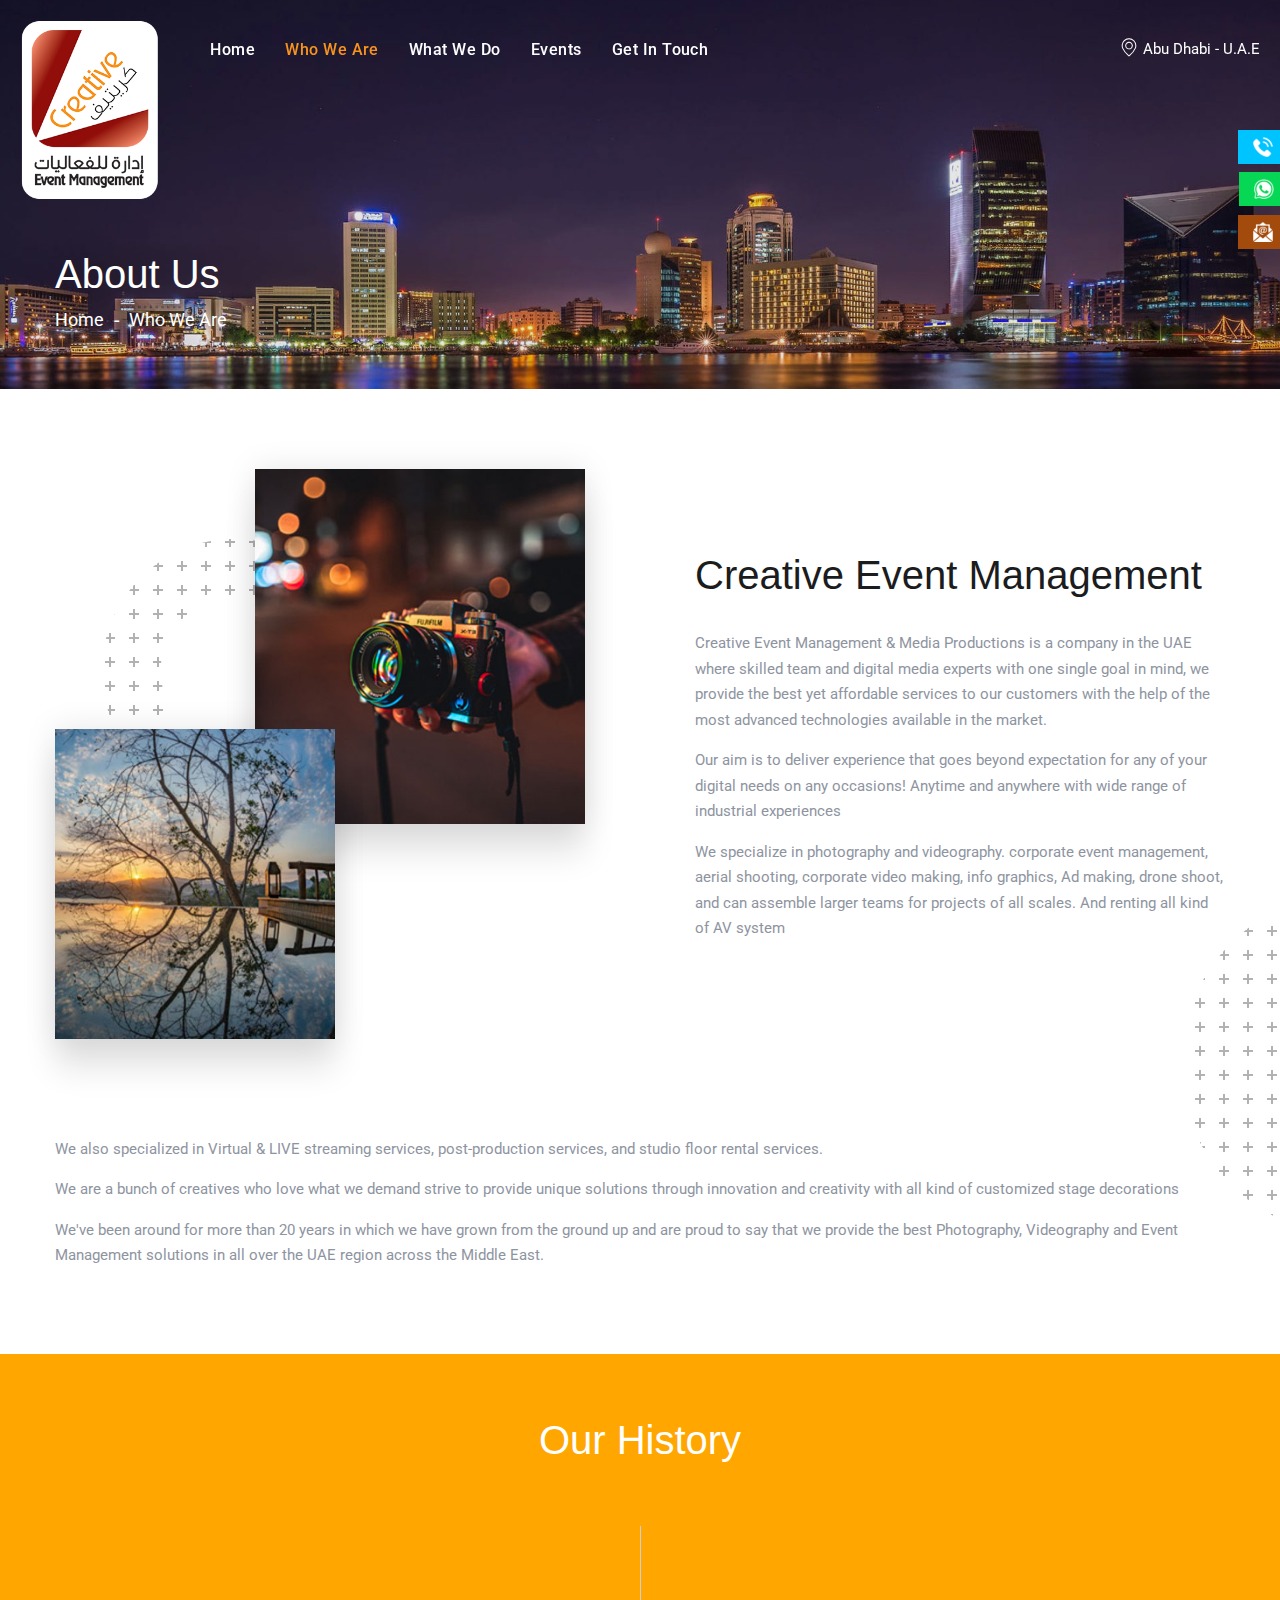
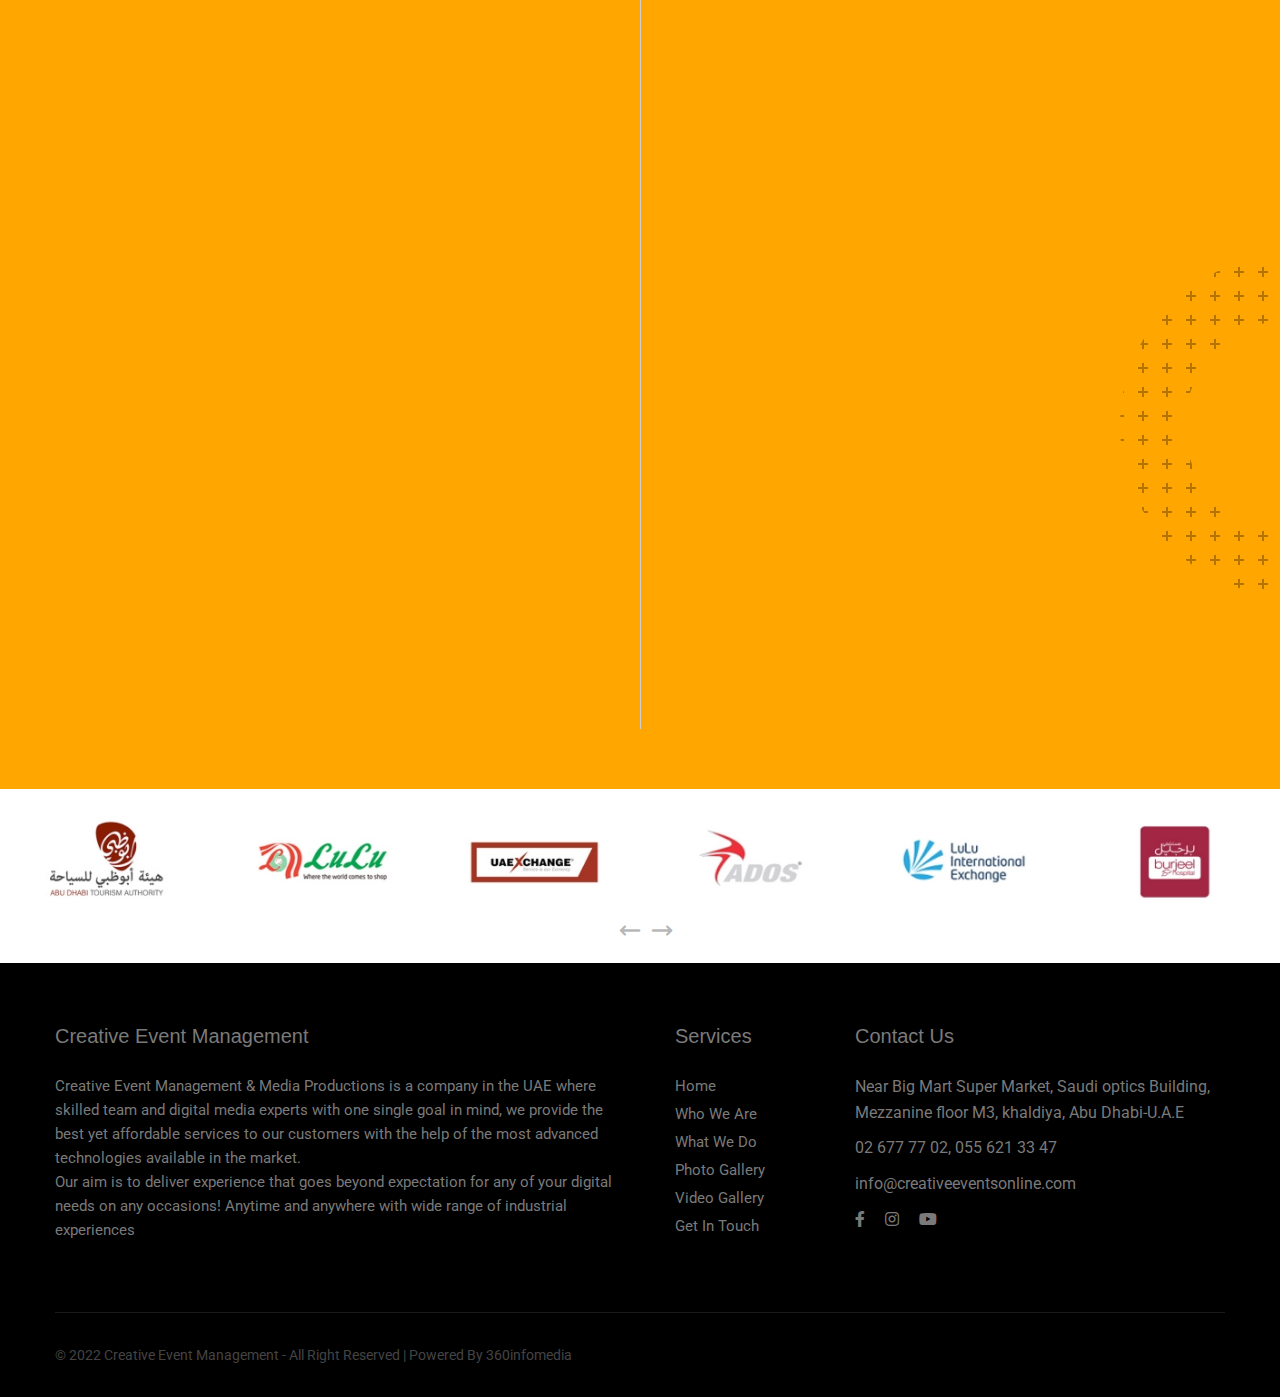
==== commit d84fdac5: "smoth scrolling for main slider" ====
--- a/about.html
+++ b/about.html
@@ -16,8 +16,7 @@
 <!-- Responsive Settings -->
 <meta http-equiv="X-UA-Compatible" content="IE=edge">
 <meta name="viewport" content="width=device-width, initial-scale=1.0, maximum-scale=1.0, user-scalable=0">
-<!--[if lt IE 9]><script src="https://cdnjs.cloudflare.com/ajax/libs/html5shiv/3.7.3/html5shiv.js"></script><![endif]-->
-<!--[if lt IE 9]><script src="js/respond.js"></script><![endif]-->
+
 </head>
 
 <body>
--- a/css/style.css
+++ b/css/style.css
@@ -1,83 +1,6 @@
-/* Hotera - Hotel and Restaurant HTML Template  */
-
-/*********** TABLE OF CONTENTS **************
-
-1. Fonts
-2. Reset
-3. Global
-4. Main Header / Style One / Style Two
-5. Mobile Menu
-6. Main Slider / Banner Carousel
-7. About Section
-8. Facts Section
-9. Rooms Section 01
-11. Offers Section 01
-12. Featured Section
-13. Video Section
-14. Testimonials Section
-15. News Section
-16. Main Footer
-17. Filters Section / Style One  / Style Two / Style Three / Style Four
-18. Featured Section 02
-19. Rooms Section 02
-20. Offers Section 02
-21. Why Us Section
-22. Testimonials Section 02
-23. News Section 02
-24. Contact Section
-25. Featured Section 03
-26. Rooms Section 03
-27. Offers Section 03
-28. Why Us Section 02
-29. Gallery Section
-30. Testimonials Section 03
-31. News Section 02 / Alternate
-32. Featured Section 04
-33. Rooms Section 04
-34. Facts Section 02
-35. News Section 03
-36. Featured Section 05
-37. Fluid Section / Alternate
-38. Rooms Grid 
-39. Rooms List
-40. Rooms Gallery
-41. Single Room / Room Details
-42. History Section
-43. Team Section
-44. Packages Section
-45. Package Single Page
-46. Events Section
-47. Event Details
-48. Gallery Default
-49. Gallery Masonry
-50. Restaurant
-51. Spa And Wellness
-52. Blog 03 Column Grid 
-53. Blog Sidebar
-54. Sidebar Page
-55. Content Side
-56. Sidebar Side
-57. Sidebar Widgets
-58. News Post Details
-59. Comments Area
-60. Comment Forms
-
- ***/
-
-/*** 
-
-====================================================================
-			Fonts
-====================================================================
-
- ***/
+
 
 @import url('https://fonts.googleapis.com/css2?family=Roboto:ital,wght@0,100;0,300;0,400;0,500;0,700;0,900;1,100;1,300;1,400;1,500;1,700;1,900&family=Yeseva+One&display=swap');
-
-/*
-	font-family: 'Roboto', sans-serif;
-	font-family: 'Yeseva One', cursive;
-*/
 
 @import url('fontawesome-all.css');
 @import url('owl.css');
@@ -113,30 +36,37 @@
 ====================================================================
 	Global Settings
 ====================================================================
-
  ***/
+ 
+:root{
+	--theme-color: #1b1c1e;
+	--primary-color: #ffa600;
+	--secondary-color: #1b1c1e;
+	--light-color: #ffffff;
+	--font-roboto: 'Roboto', sans-serif;
+}
 
 body {
 	
 	font-size:16px;
-	color:#1b1c1e;
+	color: var(--theme-color);
 	line-height:1.5em;
 	font-weight:400;
-	background:#ffffff;
+	background:var(--light-color);
 	-webkit-font-smoothing: antialiased;
 	-moz-font-smoothing: antialiased;
-		font-family: 'Roboto', sans-serif;
+		font-family: var(--font-roboto);
 
 }
 
 a{
 	text-decoration:none;
 	cursor:pointer;
-	color: #1b1c1e;
+	color: var(--theme-color);
 }
 
 .theme_color{
-	color:#1b1c1e;
+	color: var(--theme-color);
 }
 
 a:hover,
@@ -184,7 +114,7 @@
 }
 
 input,select,button{
-	font-family: 'Roboto', sans-serif;
+	font-family: var(--font-roboto);
 }
 
 textarea{
@@ -282,10 +212,10 @@
 	display:block;
 	font-size: 16px;
 	line-height: 30px;
-	color: #ffffff;
+	color: var(--light-color);
 	font-weight: 500;
 	padding: 5px 20px;
-	background: #1b1c1e;
+	background: var(--theme-color);
 	border-radius:0px;
 	outline: 1px solid transparent;
 	z-index:1;
@@ -297,10 +227,10 @@
 }
 
 .btn-style-one:hover .btn-title{
-	background: #900b09;
-	outline-color: #ffffff;
+	background: var(--primary-color);
+	outline-color: var(--light-color);
 	outline-offset: -4px;
-	color: #ffffff;
+	color: var(--light-color);
 }
 
 /*Btn Style Two*/
@@ -324,10 +254,10 @@
 	display:block;
 	font-size: 16px;
 	line-height: 30px;
-	color: #1b1c1e;
+	color: var(--theme-color);
 	font-weight: 500;
 	padding: 15px 40px;
-	background: #ffffff;
+	background: var(--light-color);
 	border-radius:0px;
 	outline: 1px solid transparent;
 	z-index:1;
@@ -339,10 +269,10 @@
 }
 
 .btn-style-two:hover .btn-title{
-	background: #ffffff;
-	outline-color: #1b1c1e;
+	background: var(--light-color);
+	outline-color: var(--theme-color);
 	outline-offset: -4px;
-	color: #1b1c1e;
+	color: var(--theme-color);
 }
 
 /*Btn Style Three*/
@@ -366,7 +296,7 @@
 	display:block;
 	font-size: 16px;
 	line-height: 30px;
-	color: #1b1c1e;
+	color: var(--theme-color);
 	font-weight: 500;
 	padding: 15px 40px;
 	background: #edf0f5;
@@ -380,8 +310,8 @@
 }
 
 .btn-style-three:hover .btn-title{
-	background: #1b1c1e;
-	color: #ffffff;
+	background: var(--theme-color);
+	color: var(--light-color);
 }
 
 .pull-right{
@@ -431,7 +361,7 @@
 	top:0;
 	width:51%;
 	height:100%;
-	background:#ffffff;
+	background:var(--light-color);
 	z-index:0; 
 	-webkit-transform:translateX(0%);
 	-ms-transform:translateX(0%);
@@ -456,7 +386,7 @@
 	top:0;
 	width:51%;
 	height:100%;
-	background:#ffffff;
+	background:var(--light-color);
 	z-index:2; 
 	-webkit-transform:translateX(0%);
 	-ms-transform:translateX(0%);
@@ -502,7 +432,7 @@
 	bottom:20px;
 	width:54px;
 	height:54px;
-	color:#ffffff;
+	color:var(--light-color);
 	font-size:30px;
 	line-height:54px;
 	text-align:center;
@@ -520,8 +450,8 @@
 }
 
 .scroll-to-top:hover{
-	background:#900b09;
-	color:#ffffff;
+	background:var(--primary-color);
+	color:var(--light-color);
 	box-shadow:2px 2px 0px #25283a;
 }
 
@@ -675,7 +605,7 @@
 .main-menu .navigation{
 	position:relative;
 	margin:0px;
-	font-family: 'Roboto', sans-serif;
+	font-family: var(--font-roboto);
 }
 
 .main-menu .navigation > li{
@@ -724,7 +654,7 @@
 
 .sticky-header .main-menu .navigation > li:hover > a,
 .sticky-header .main-menu .navigation > li.current > a{
-	color: #900b09;
+	color: var(--primary-color);
 }
 
 .sticky-header .main-menu .navigation > li.dropdown{
@@ -738,7 +668,7 @@
 	width:200px;
 	z-index:100;
 	display:none;
-	background:#900b09;
+	background:var(--primary-color);
 	padding: 10px 0px 10px;
 	-ms-transform: translateY(20px);
 	transform: translateY(20px);
@@ -796,7 +726,7 @@
 	width:250px;
 	z-index:100;
 	display:none;
-	background:#ffffff;
+	background:var(--light-color);
 	padding: 20px 0px 15px;
 	-ms-transform: translateY(20px);
 	transform: translateY(20px);
@@ -837,7 +767,7 @@
 }
 
 .main-menu .navigation > li > ul > li  > ul > li > a:hover{
-	color:#1b1c1e;
+	color:var(--theme-color);
 }
 
 .main-menu .navigation > li > ul > li.dropdown > a:after{
@@ -883,11 +813,11 @@
 	top:8px;
 	width:34px;
 	height:30px;
-	border:1px solid #ffffff;
+	border:1px solid var(--light-color);
 	text-align:center;
 	font-size:16px;
 	line-height:26px;
-	color:#ffffff;
+	color:var(--light-color);
 	cursor:pointer;
 	z-index:5;
 	display:none;
@@ -925,7 +855,7 @@
 }
 
 .header-style-one.alternate .other-links .info li a{
-	color: #ffffff;
+	color: var(--light-color);
 }
 
 .header-style-one.alternate .nav-outer .main-menu{
@@ -935,7 +865,7 @@
 .header-style-one.alternate .nav-outer .mobile-nav-toggler{
 	display: block;
 	margin-top: 37px;
-	color: #ffffff;
+	color: var(--light-color);
 	font-size: 20px;
 }
 
@@ -973,11 +903,11 @@
 
 .fixed-header.header-style-one.alternate-two .header-upper{
 	top: 0;
-	background: #ffffff;
+	background: var(--light-color);
 }
 
 .header-style-one.alternate-two .header-upper .inner-container{
-	background: #ffffff;
+	background: var(--light-color);
 	padding-left: 50px;
 	padding-right: 50px;
 	transition:all 300ms ease;
@@ -1009,7 +939,7 @@
     width: 100%;
     padding: 0px 0px;
     z-index: -1;
-    background: #ffffff;
+    background: var(--light-color);
 	border-bottom:1px solid #f0f0f0;
     -webkit-box-shadow: 0 0 15px rgba(0,0,0,0.10);
     -moz-box-shadow: 0 0 15px rgba(0,0,0,0.10);
@@ -1143,7 +1073,7 @@
 	right:25px;
 	top:25px;
 	font-size:22px;
-	color:#ffffff;
+	color:var(--light-color);
 	cursor:pointer;
 	z-index:5;
 }
@@ -1188,7 +1118,7 @@
 	position:relative;
 	height:70px;
 	padding:20px 220px 20px 30px;
-	background:#ffffff;
+	background:var(--light-color);
 	line-height:30px;
 	font-size:24px;
 	color:#233145;
@@ -1204,8 +1134,8 @@
 	width:220px;
 	height:70px;
 	padding:20px 10px 20px 10px;
-	color:#ffffff !important;
-	background:#1b1c1e;
+	color:var(--light-color) !important;
+	background:var(--theme-color);
 	line-height:30px;
 	font-size:20px;
 	cursor:pointer;
@@ -1214,14 +1144,14 @@
 }
 
 .search-popup .search-form fieldset input[type="submit"]:hover{
-	background:#1b1c1e;
+	background:var(--theme-color);
 }
 
 .search-popup h3{
 	text-transform:uppercase;
 	font-size:20px;
 	font-weight:600;
-	color:#ffffff;
+	color:var(--light-color);
 	margin-bottom:20px;
 	letter-spacing:1px;
 	text-align:center;	
@@ -1229,7 +1159,7 @@
 
 .search-popup .recent-searches{
 	font-size:16px;
-	color:#ffffff;
+	color:var(--light-color);
 	text-align:center;
 }
 
@@ -1241,9 +1171,9 @@
 .search-popup .recent-searches li a{
 	display:block;
 	line-height:24px;
-	border:1px solid #ffffff;
+	border:1px solid var(--light-color);
 	padding:7px 15px;
-	color:#ffffff;
+	color:var(--light-color);
 	border-radius:3px;
 	-webkit-transition:all 0.5s ease;
 	-moz-transition:all 0.5s ease;
@@ -1253,8 +1183,8 @@
 }
 
 .search-popup .recent-searches li a:hover{
-	color:#1b1c1e;
-	border-color:#1b1c1e;	
+	color:var(--theme-color);
+	border-color:var(--theme-color);	
 }
 
 
@@ -1378,7 +1308,7 @@
 	height: 100%;
 	max-height: 100%;
 	overflow-y: auto;
-	background: #900b09;
+	background: var(--primary-color);
 	padding: 0px 0px;
 	border-radius: 0px;
 	z-index: 5;
@@ -1446,7 +1376,7 @@
 	padding: 10px 10px;
 	font-size: 16px;
 	font-weight: 500;
-	color: #ffffff;
+	color: var(--light-color);
 	text-transform: capitalize;
 	-webkit-transition: all 500ms ease;
 	-moz-transition: all 500ms ease;
@@ -1467,7 +1397,7 @@
 	top:19px;
 	height:6px;
 	width: 6px;
-	background: #ffffff;
+	background: var(--light-color);
 	border-radius: 50%;
 	opacity: 0;
 	-webkit-transition: all 500ms ease;
@@ -1490,7 +1420,7 @@
 	text-align:center;
 	font-size:16px;
 	line-height:32px;
-	color:#ffffff;
+	color:var(--light-color);
 	background:rgba(255,255,255,0.10);
 	cursor:pointer;
 	display: none;
@@ -1558,7 +1488,7 @@
 }
 
 .mobile-menu .social-links li a:hover{
-	color: #ffffff;
+	color: var(--light-color);
 }
 
 /*** 
@@ -1647,7 +1577,7 @@
     line-height: 30px;
     font-weight: 400;
     padding: 15px 20px;
-    background-color: #ffffff;
+    background-color: var(--light-color);
     border: 1px solid #e5e5e5;
 	border-radius:0px;
     -webkit-transition: all 300ms ease;
@@ -1679,7 +1609,7 @@
 .default-form .form-group select:focus,
 .form-group .ui-selectmenu-button.ui-button:focus,
 .form-group .ui-selectmenu-button.ui-button:active{
-	border-color: #1b1c1e;
+	border-color: var(--theme-color);
 }
 
 .default-form ::-webkit-input-placeholder{color: #aaaaaa;}
@@ -1707,10 +1637,10 @@
 	height:62px;
 	padding:15px 20px;
 	line-height:30px;
-	font-family: 'Roboto', sans-serif;
+	font-family: var(--font-roboto);
 	color:#25283a;
 	border-radius:0px;
-	background-color:#ffffff;
+	background-color:var(--light-color);
 	border: 1px solid #e5e5e5;
 }
 
@@ -1740,16 +1670,16 @@
 }
 
 .ui-widget.ui-widget-content{
-	border:1px solid #1b1c1e;
+	border:1px solid var(--theme-color);
 	border-top: none;
-	font-family: 'Roboto', sans-serif;
+	font-family: var(--font-roboto);
 	border-radius: 0;
 	padding: 0;
 }
 
 .ui-menu .ui-menu-item{
 	font-size:14px;
-	border-bottom:1px solid #1b1c1e;
+	border-bottom:1px solid var(--theme-color);
 }
 
 .ui-menu .ui-menu-item:last-child{
@@ -1771,7 +1701,7 @@
 
 .ui-menu .ui-menu-item-wrapper:hover,
 .ui-menu .ui-menu-item-wrapper.ui-state-active{
-	background: #1b1c1e;
+	background: var(--theme-color);
 	margin: 0;
 }
 
@@ -1789,10 +1719,10 @@
 	height:62px;
 	padding:15px 20px;
 	line-height:30px;
-	font-family: 'Roboto', sans-serif;
+	font-family: var(--font-roboto);
 	color:#25283a;
 	border-radius:0px;
-	background-color:#ffffff;
+	background-color:var(--light-color);
 	border: 1px solid #e5e5e5;
 	cursor: pointer;
 	z-index: 5;
@@ -1861,7 +1791,7 @@
 	width: 100%;
 	min-width: 240px;
 	padding: 30px 20px 10px;
-	background: #ffffff;
+	background: var(--light-color);
 	border: 1px solid #e5e5e5;
 	display: none;
 	z-index: 5;
@@ -1944,8 +1874,8 @@
 }
 
 .check-sel-box .radio-block input:checked + label:before{
-	background: #1b1c1e;
-	color: #ffffff;
+	background: var(--theme-color);
+	color: var(--light-color);
 	content: "\f00c";
 }
 
@@ -2137,7 +2067,7 @@
 	display: block;
 	font-size: 20px;
 	line-height: 1.5em;
-	color: #ffffff;
+	color: var(--light-color);
 	font-weight: 400;
 	opacity: 0;
 	-webkit-transform: translateY(50px);
@@ -2317,7 +2247,7 @@
 	display: block;
 	font-size:48px;
 	line-height: 1.30em;
-	color: #1b1c1e;
+	color: var(--theme-color);
 	font-weight: 400;
 	margin-bottom: 0px;
 }
@@ -2591,13 +2521,13 @@
 
 .filters-section.alternate{
 	position: relative;
-	background: #ffffff;
+	background: var(--light-color);
 }
 
 .filters-section .form-box{
 	position: relative;
 	padding: 40px 50px 20px;
-	background: #ffffff;
+	background: var(--light-color);
     box-shadow: 0 0 15px rgba(0,0,0,0.10), 0 30px 45px rgba(0,0,0,0.05);
 	margin-top: -140px;
 	margin-bottom: 140px;
@@ -2629,7 +2559,7 @@
 
 .filters-section.alternate .form-box{
 	padding: 40px 0 20px;
-	background: #ffffff;
+	background: var(--light-color);
     box-shadow: none;
 	margin: 0;
 }
@@ -2661,7 +2591,7 @@
 
 .filters-section.style-two{
 	position: relative;
-	background: #ffffff;
+	background: var(--light-color);
 	padding: 0 0;
 }
 
@@ -2847,9 +2777,9 @@
 	top: 0;
 	width: 150px;
 	height: 100%;
-	background: #900b09;
+	background: var(--primary-color);
 	text-align: center;
-	color: #ffffff;
+	color: var(--light-color);
 	box-shadow: 0px 30px 30px 0px rgba(0,0,0,0.10);
 }
 
@@ -2877,7 +2807,7 @@
 .facts-section{
 	position:relative;
 	padding: 210px 0px 90px;
-	background: #ffffff;
+	background: var(--light-color);
 }
 
 .facts-section .left-bottom-image{
@@ -2962,8 +2892,8 @@
 	height: 130px;
 	padding: 35px 10px;
 	text-align: center;
-	background: #1b1c1e;
-	color: #ffffff;
+	background: var(--theme-color);
+	color: var(--light-color);
 	font-size: 40px;
 	line-height: 60px;
 	font-family: 'Yeseva One', cursive;
@@ -2995,7 +2925,7 @@
 .rooms-section-one{
 	position:relative;
 	padding: 50px 0px 50px;
-	background: #ffffff;
+	background: var(--light-color);
 }
 
 .room-block-one{
@@ -3102,7 +3032,7 @@
 	position: relative;
 	display: block;
 	padding: 18px 20px 18px 40px;
-	background: #ffffff;
+	background: var(--light-color);
 }
 
 .room-block-one .cap-box .cap-inner:before{
@@ -3111,8 +3041,8 @@
 	right: 0;
 	top: -15px;
 	border: 8px solid transparent;
-	border-bottom: 8px solid #ffffff;
-	border-right: 8px solid #ffffff;
+	border-bottom: 8px solid var(--light-color);
+	border-right: 8px solid var(--light-color);
 }
 
 .room-block-one .cap-box .price{
@@ -3125,7 +3055,7 @@
 }
 
 .room-block-one .cap-box .price span{
-	color: #1b1c1e;
+	color: var(--theme-color);
 }
 
 .room-block-one .cap-box h5{
@@ -3167,7 +3097,7 @@
 	position: relative;
 	display: block;
 	padding: 35px 40px 40px 40px;
-	background: #ffffff;
+	background: var(--light-color);
 	height: 100%;
 }
 
@@ -3197,14 +3127,14 @@
 }
 
 .room-block-one .hover-box .pricing .price span{
-	color: #1b1c1e;
+	color: var(--theme-color);
 }
 
 .room-block-one .hover-box .pricing .rating{
 	position: relative;
 	display: block;
 	float: right;
-	color: #1b1c1e;
+	color: var(--theme-color);
 }
 
 .room-block-one .hover-box .pricing .rating span{
@@ -3250,7 +3180,7 @@
 .offers-section-one{
 	position:relative;
 	padding: 80px 0px 30px;
-	background: #ffffff;
+	background: var(--light-color);
 }
 
 .offers-section-one .upper-box{
@@ -3317,8 +3247,8 @@
 	height: 90px;
 	padding: 23px 10px;
 	text-align: center;
-	background: #1b1c1e;
-	color: #ffffff;
+	background: var(--theme-color);
+	color: var(--light-color);
 	font-size: 16px;
 	line-height: 22px;
 	border-radius: 45% 55% 70% 35% / 45% 45% 55% 45%;
@@ -3331,7 +3261,7 @@
 	top: 0;
 	width: 90px;
 	height: 90px;
-	background: #1b1c1e;
+	background: var(--theme-color);
 	border-radius: 45% 55% 70% 35% / 45% 45% 55% 45%;
 	overflow: hidden;
 }
@@ -3364,7 +3294,7 @@
 }
 
 .offers-section-one .offer-block .price span{
-	color: #1b1c1e;
+	color: var(--theme-color);
 }
 
 .offers-section-one .offer-block h4{
@@ -3556,8 +3486,8 @@
 .video-section{
 	position:relative;
 	padding: 80px 0px;
-	background: #1b1c1e;
-	color: #ffffff;
+	background: var(--theme-color);
+	color: var(--light-color);
 	text-align: center;
 }
 
@@ -3598,9 +3528,9 @@
 	height: 60px;
 	line-height: 50px;
 	font-size: 20px;
-	color: #ffffff;
+	color: var(--light-color);
 	font-weight: 700;
-	border: 5px solid #ffffff;
+	border: 5px solid var(--light-color);
 	border-radius: 10px;
 }
 
@@ -3615,7 +3545,7 @@
 .testimonials-section{
 	position:relative;
 	padding: 140px 0px 200px;
-	background: #ffffff;
+	background: var(--light-color);
 }
 
 .testimonials-section.alt-padding{
@@ -3699,7 +3629,7 @@
 	bottom: 0px;
 	width: 80px;
 	height: 80px;
-	background: #ffffff;
+	background: var(--light-color);
 	border: 1px solid #e5e5e5;
 	-ms-transform: rotate(45deg);
 	transform: rotate(45deg);
@@ -3718,7 +3648,7 @@
 	bottom: 0px;
 	width: 32px;
 	height: 10px;
-	border: 5px solid #ffffff;
+	border: 5px solid var(--light-color);
 	z-index: 2;
 }
 
@@ -3731,7 +3661,7 @@
 	position: relative;
 	display: block;
 	padding: 40px 30px;
-	background: #ffffff;
+	background: var(--light-color);
 	border: 1px solid #e5e5e5;
 	-webkit-transition: all 300ms ease;
 	-moz-transition: all 300ms ease;
@@ -3784,7 +3714,7 @@
 	display: block;
 	font-size: 18px;
 	line-height: 1.5em;
-	color: #1b1c1e;
+	color: var(--theme-color);
 	font-weight: 500;
 	text-transform: capitalize;
 }
@@ -3903,7 +3833,7 @@
 .news-block .image-box{
 	position: relative;
 	display: block;
-	background: #1b1c1e;
+	background: var(--theme-color);
 	overflow: hidden;
 	margin-bottom: 25px;
 }
@@ -3928,7 +3858,7 @@
 .news-block .post-meta{
 	position: relative;
 	display: block;
-	color: #1b1c1e;
+	color: var(--theme-color);
 	font-size: 16px;
 	line-height: 1.5em;
 	margin-bottom: 12px;
@@ -3937,13 +3867,13 @@
 .news-block h4{
 	position: relative;
 	display: block;
-	color: #1b1c1e;
+	color: var(--theme-color);
 	line-height: 1.3em;
 	margin-bottom: 15px;
 }
 
 .news-block h4 a{
-	color: #1b1c1e;
+	color: var(--theme-color);
 }
 
 .news-block h4 a:hover{
@@ -3957,7 +3887,7 @@
 
 .news-block .link-box a{
 	position: relative;
-	color: #1b1c1e;
+	color: var(--theme-color);
 	text-transform: capitalize;
 	font-weight: 500;
 	-webkit-transition:all 0.3s ease;
@@ -4075,7 +4005,7 @@
     font-size: 15px;
     background: none;
 	font-weight:400;
-	color:#ffffff;
+	color:var(--light-color);
 	border-radius: 0px;
 	border-bottom:1px solid rgba(255,255,255,0.20);
     -webkit-transition: all 300ms ease;
@@ -4088,7 +4018,7 @@
 .main-footer .newsletter-form .form-group input[type="text"]:focus,
 .main-footer .newsletter-form .form-group input[type="email"]:focus,
 .main-footer .newsletter-form .form-group input[type="tel"]:focus{
-	border-color:#ffffff;
+	border-color:var(--light-color);
 }
 
 .newsletter-form .form-group input::-webkit-input-placeholder{
@@ -4140,7 +4070,7 @@
 }
 
 .main-footer .links-widget .links li a:hover{
-	color:#ffffff;
+	color:var(--light-color);
 }
 
 .main-footer .info{
@@ -4168,7 +4098,7 @@
 }
 
 .main-footer .info a:hover{
-	color: #ffffff;
+	color: var(--light-color);
 	text-decoration: underline;
 }
 
@@ -4192,7 +4122,7 @@
 }
 
 .main-footer .info .social-links a:hover{
-	color: #ffffff;
+	color: var(--light-color);
 }
 
 .main-footer .newsletter-widget{
@@ -4244,7 +4174,7 @@
 }
 
 .main-footer .footer-bottom a:hover{
-	color: #ffffff;
+	color: var(--light-color);
 	text-decoration: underline;
 }
 
@@ -4347,7 +4277,7 @@
 	height: 100%;
 	background: rgba(27,28,30,0.90);
 	text-align: center;
-	color: #ffffff;
+	color: var(--light-color);
 }
 
 .featured-section-two .image-block .cap .txt{
@@ -4377,7 +4307,7 @@
 .rooms-section-two{
 	position:relative;
 	padding: 200px 0px 140px;
-	background: #ffffff;
+	background: var(--light-color);
 }
 
 .rooms-section-two .carousel-box{
@@ -4452,7 +4382,7 @@
 	position: relative;
 	display: block;
 	padding: 32px 35px 40px;
-	background: #ffffff;
+	background: var(--light-color);
 	transition:all 0.4s ease;
 	-moz-transition:all 0.4s ease;
 	-webkit-transition:all 0.4s ease;
@@ -4486,14 +4416,14 @@
 }
 
 .room-block-two .lower-box .pricing .price span{
-	color: #1b1c1e;
+	color: var(--theme-color);
 }
 
 .room-block-two .lower-box .pricing .rating{
 	position: relative;
 	display: block;
 	float: right;
-	color: #1b1c1e;
+	color: var(--theme-color);
 }
 
 .room-block-two .lower-box .pricing .rating span{
@@ -4685,7 +4615,7 @@
 	float: right;
 	width: 100%;
 	padding: 80px 70px;
-	background: #ffffff;
+	background: var(--light-color);
 	max-width: 770px;
 	box-shadow: 0px 15px 30px 0px rgba(0,0,0,0.10);
 	z-index: 5;
@@ -4713,7 +4643,7 @@
 }
 
 .offers-section-two .carousel-box .price span{
-	color: #1b1c1e;
+	color: var(--theme-color);
 }
 
 .offers-section-two .carousel-box h3{
@@ -4786,7 +4716,7 @@
 
 .offers-section-two .carousel-box .owl-nav .owl-next:hover,
 .offers-section-two .carousel-box .owl-nav .owl-prev:hover{
-	color: #1b1c1e;
+	color: var(--theme-color);
 }
 
 /*** 
@@ -4828,7 +4758,7 @@
 	display: block;
 	text-align: center;
 	padding: 60px 30px 35px;
-	background: #ffffff;
+	background: var(--light-color);
 	box-shadow: 0px 10px 40px 0px rgba(0,0,0,0.10);
 }
 
@@ -4986,7 +4916,7 @@
 	font-size: 48px;
 	line-height: 1em;
 	margin-bottom: 15px;
-	color: #1b1c1e;
+	color: var(--theme-color);
 }
 
 .testimonial-block-two .quote-icon span{
@@ -5000,7 +4930,7 @@
 	display: block;
 	font-size: 24px;
 	line-height: 1.5em;
-	color: #1b1c1e;
+	color: var(--theme-color);
 }
 
 .testimonial-block-two .image{
@@ -5024,7 +4954,7 @@
 	display: block;
 	font-size: 22px;
 	line-height: 1.5em;
-	color: #1b1c1e;
+	color: var(--theme-color);
 	font-weight: 500;
 	text-transform: capitalize;
 }
@@ -5054,7 +4984,7 @@
 	text-align: center;
 	line-height: 30px;
 	background: #111111;
-	color: #ffffff;
+	color: var(--light-color);
 }
 
 .testimonials-section-two .owl-theme .owl-nav .owl-next,
@@ -5065,7 +4995,7 @@
 	margin: 0px 10px;
 	font-size: 20px;
 	font-weight: 700;
-	color: #ffffff;
+	color: var(--light-color);
 	opacity: 0.30;
 }
 
@@ -5085,7 +5015,7 @@
 .news-section-two{
 	position:relative;
 	padding: 180px 0px 110px;
-	background: #ffffff;
+	background: var(--light-color);
 }
 
 .news-section-two.alternate{
@@ -5140,8 +5070,8 @@
 .news-block-two .quote-box{
 	position: relative;
 	display: block;
-	color: #ffffff;
-	background: #1b1c1e;
+	color: var(--light-color);
+	background: var(--theme-color);
 	padding: 30px 35px 45px;
 }
 
@@ -5155,7 +5085,7 @@
 .news-block-two .quote-box .info{
 	position: relative;
 	display: block;
-	color: #ffffff;
+	color: var(--light-color);
 	font-weight: 500;
 	font-size: 16px;
 	line-height: 1.5em;
@@ -5168,7 +5098,7 @@
 	left: 0;
 	top: 11px;
 	width: 10px;
-	border-bottom: 2px solid #ffffff;
+	border-bottom: 2px solid var(--light-color);
 }
 
 .news-block-two .quote-box .quote-icon{
@@ -5176,7 +5106,7 @@
 	right: 30px;
 	bottom: 25px;
 	display: block;
-	color: #ffffff;
+	color: var(--light-color);
 	font-weight: 400;
 	font-size: 30px;
 	line-height: 1em;
@@ -5205,8 +5135,8 @@
 .news-block-three .quote-box{
 	position: relative;
 	display: block;
-	color: #ffffff;
-	background: #1b1c1e;
+	color: var(--light-color);
+	background: var(--theme-color);
 	text-align: center;
 	padding: 42px 35px;
 }
@@ -5220,13 +5150,13 @@
 }
 
 .news-block-three .quote-box h4 a{
-	color: #ffffff;
+	color: var(--light-color);
 }
 
 .news-block-three .quote-box .icon{
 	position: relative;
 	display: block;
-	color: #ffffff;
+	color: var(--light-color);
 	font-weight: 400;
 	font-size: 26px;
 	line-height: 1em;
@@ -5253,7 +5183,7 @@
 .contact-section{
 	position:relative;
 	padding: 100px 0px;
-	background: #ffffff;
+	background: var(--light-color);
 }
 
 .contact-section .map-layer{
@@ -5294,7 +5224,7 @@
 	width: 100%;
 	max-width: 570px;
 	padding: 70px 70px 60px;
-	background: #ffffff;
+	background: var(--light-color);
 	text-align: center;
 	box-shadow: 0px 25px 25px 0px rgba(0,0,0,0.07);
 }
@@ -5349,7 +5279,7 @@
 .featured-section-three{
 	position:relative;
 	padding: 140px 0px 170px;
-	background: #ffffff;
+	background: var(--light-color);
 }
 
 .featured-section-three .circles-two{
@@ -5440,7 +5370,7 @@
 	top: 80px;
 	width: 200px;
 	padding: 50px 20px 45px;
-	background: #ffffff;
+	background: var(--light-color);
 	text-align: center;
 	font-size: 20px;
 	line-height: 1.5em;
@@ -5532,7 +5462,7 @@
 	position: relative;
 	display: block;
 	padding: 40px 40px 50px 40px;
-	background: #ffffff;
+	background: var(--light-color);
 	height: 100%;
 }
 
@@ -5557,14 +5487,14 @@
 }
 
 .room-block-three .hover-box .pricing .price span{
-	color: #1b1c1e;
+	color: var(--theme-color);
 }
 
 .room-block-three .hover-box .pricing .rating{
 	position: relative;
 	display: block;
 	float: right;
-	color: #1b1c1e;
+	color: var(--theme-color);
 }
 
 .room-block-three .hover-box .pricing .rating span{
@@ -5723,13 +5653,13 @@
 .offers-section-three .slide-item .inner-box{
 	position: relative;
 	display: block;
-	color: #ffffff;
+	color: var(--light-color);
 	max-width: 480px;
 }
 
 .offers-section-three .text-column{
 	position: relative;
-	background: #1b1c1e;
+	background: var(--theme-color);
 	padding: 0;
 }
 
@@ -5763,11 +5693,11 @@
 }
 
 .offers-section-three .slide-item .price span{
-	color: #ffffff;
+	color: var(--light-color);
 }
 
 .offers-section-three .slide-item h3{
-	color: #ffffff;
+	color: var(--light-color);
 	font-size: 40px;
 	margin-bottom: 25px;
 }
@@ -5841,7 +5771,7 @@
 
 .offers-section-three .carousel-box .owl-theme .owl-nav .owl-next:hover,
 .offers-section-three .carousel-box .owl-theme .owl-nav .owl-prev:hover{
-	color: #ffffff;
+	color: var(--light-color);
 }
 
 /*** 
@@ -5919,7 +5849,7 @@
 	display: block;
 	text-align: center;
 	padding: 65px 20px 50px;
-	background: #ffffff;
+	background: var(--light-color);
 	box-shadow: 0px 10px 40px 0px rgba(0,0,0,0.10);
 }
 
@@ -6064,7 +5994,7 @@
 	top: 0;
 	width: 100%;
 	height: 100%;
-	color: #ffffff;
+	color: var(--light-color);
 	background: rgba(0,0,0,0.70);
 	opacity: 0;
 	visibility: hidden;
@@ -6136,7 +6066,7 @@
 .testimonials-section-three{
 	position:relative;
 	padding: 140px 0px 180px;
-	background: #ffffff;
+	background: var(--light-color);
 }
 
 .testimonials-section-three .sec-title{
@@ -6167,7 +6097,7 @@
 	right: 0;
 	top: 40px;
 	bottom: 40px;
-	background: #ffffff;
+	background: var(--light-color);
 	box-shadow: 0px 5px 30px 0px rgba(0,0,0,0.07);
 	z-index: 1;
 }
@@ -6283,7 +6213,7 @@
 	bottom: 0px;
 	width: 80px;
 	height: 80px;
-	background: #ffffff;
+	background: var(--light-color);
 	border: 1px solid #e5e5e5;
 	-ms-transform: rotate(45deg);
 	transform: rotate(45deg);
@@ -6297,7 +6227,7 @@
 	bottom: 0px;
 	width: 32px;
 	height: 10px;
-	border: 5px solid #ffffff;
+	border: 5px solid var(--light-color);
 	z-index: 2;
 }
 
@@ -6310,7 +6240,7 @@
 	position: relative;
 	display: block;
 	padding: 50px 70px 40px;
-	background: #ffffff;
+	background: var(--light-color);
 	-webkit-transition: all 300ms ease;
 	-moz-transition: all 300ms ease;
 	-ms-transition: all 300ms ease;
@@ -6324,7 +6254,7 @@
 	display: block;
 	font-size: 16px;
 	line-height: 1.6em;
-	color: #1b1c1e;
+	color: var(--theme-color);
 }
 
 .testimonial-block-three .info{
@@ -6362,7 +6292,7 @@
 	padding-top: 20px;
 	font-size: 18px;
 	line-height: 1.5em;
-	color: #1b1c1e;
+	color: var(--theme-color);
 	font-weight: 500;
 	text-transform: capitalize;
 }
@@ -6385,7 +6315,7 @@
 	display: inline-block;
 	width: 70px;
 	height: 70px;
-	background: #ffffff;
+	background: var(--light-color);
 	line-height: 70px;
 	text-align: center;
 	border-radius: 50%;
@@ -6410,7 +6340,7 @@
 
 .testimonials-section-three .carousel-box .owl-theme .owl-nav .owl-next:hover,
 .testimonials-section-three .carousel-box .owl-theme .owl-nav .owl-prev:hover{
-	color: #1b1c1e;
+	color: var(--theme-color);
 	box-shadow: 0px 0px 25px 0px rgba(0,0,0,0.10);
 }
 
@@ -6425,7 +6355,7 @@
 .featured-section-four{
 	position:relative;
 	padding: 80px 0px 10px;
-	background: #ffffff;
+	background: var(--light-color);
 }
 
 .featured-section-four .dotted-pattern-10{
@@ -6602,11 +6532,11 @@
 .facts-section-two{
 	position:relative;
 	padding: 80px 0px 0px;
-	background: #ffffff;
+	background: var(--light-color);
 }
 
 .facts-section-two.alternate{
-	background: #1b1c1e;
+	background: var(--theme-color);
 	padding-bottom: 90px;
 }
 
@@ -6647,8 +6577,8 @@
 	height: 130px;
 	padding: 35px 10px;
 	text-align: center;
-	background: #9c2624;
-	color: #ffffff;
+	background: var(--primary-color);
+	color: var(--light-color);
 	font-size: 30px;
 	line-height: 60px;
 	font-family:  sans-serif;
@@ -6668,7 +6598,7 @@
 
 .facts-section-two.alternate .sec-title h2,
 .facts-section-two.alternate .fact-block h4{
-	color: #ffffff;
+	color: var(--light-color);
 }
 
 .facts-section-two .fact-block .text{
@@ -6694,7 +6624,7 @@
 .news-section-three{
 	position:relative;
 	padding: 140px 0px 90px;
-	background: #ffffff;
+	background: var(--light-color);
 }
 
 .news-section-three.news-page{
@@ -6720,14 +6650,14 @@
 .news-block-four .inner-box{
 	position: relative;
 	display: block;
-	background: #ffffff;
+	background: var(--light-color);
 	box-shadow: 0px 30px 30px 0px rgba(0,0,0,0.10);
 }
 
 .news-block-four .image-box{
 	position: relative;
 	display: block;
-	background: #1b1c1e;
+	background: var(--theme-color);
 	overflow: hidden;
 }
 
@@ -6759,11 +6689,11 @@
 	top: -55px;
 	width: 90px;
 	height: 90px;
-	background: #ffffff;
+	background: var(--light-color);
 	font-size: 16px;
 	line-height: 25px;
 	padding: 20px 10px;
-	color: #1b1c1e;
+	color: var(--theme-color);
 	text-transform: uppercase;
 	text-align: center;
 	border-radius: 50%;
@@ -6779,7 +6709,7 @@
 .news-block-four .post-meta{
 	position: relative;
 	display: block;
-	color: #1b1c1e;
+	color: var(--theme-color);
 	font-size: 16px;
 	line-height: 1.5em;
 	margin-bottom: 15px;
@@ -6813,19 +6743,19 @@
 
 .news-block-four .post-meta li a:hover,
 .news-block-four .post-meta li:nth-child(1) a{
-	color: #1b1c1e;
+	color: var(--theme-color);
 }
 
 .news-block-four h4{
 	position: relative;
 	display: block;
-	color: #1b1c1e;
+	color: var(--theme-color);
 	line-height: 1.3em;
 	margin-bottom: 20px;
 }
 
 .news-block-four h4 a{
-	color: #1b1c1e;
+	color: var(--theme-color);
 }
 
 .news-block-four h4 a:hover{
@@ -6836,13 +6766,13 @@
 	position: relative;
 	display: block;
 	font-size: 30px;
-	color: #1b1c1e;
+	color: var(--theme-color);
 	line-height: 1.3em;
 	margin-bottom: 20px;
 }
 
 .news-block-four h3 a{
-	color: #1b1c1e;
+	color: var(--theme-color);
 }
 
 .news-block-four h3 a:hover{
@@ -6864,7 +6794,7 @@
 
 .news-block-four .link-box a{
 	position: relative;
-	color: #1b1c1e;
+	color: var(--theme-color);
 	text-transform: capitalize;
 	font-weight: 500;
 	-webkit-transition:all 0.3s ease;
@@ -6917,7 +6847,7 @@
 .featured-section-five{
 	position:relative;
 	padding: 140px 0px 100px;
-	background: #ffffff;
+	background: var(--light-color);
 }
 
 .featured-section-five.alt-padd{
@@ -7026,7 +6956,7 @@
 	position: relative;
 	display: block;
 	padding: 20px 20px 20px 30px;
-	background: #ffffff;
+	background: var(--light-color);
 	-webkit-transition:all 0.3s ease;
 	-moz-transition:all 0.3s ease;
 	-ms-transition:all 0.3s ease;
@@ -7035,8 +6965,8 @@
 }
 
 .featured-block-two:hover .cap-box .cap-inner{
-	color: #ffffff;
-	background: #1b1c1e;
+	color: var(--light-color);
+	background: var(--theme-color);
 	box-shadow: 0px 20px 30px 0px rgba(0,0,0,0.10);
 }
 
@@ -7050,11 +6980,11 @@
 }
 
 .featured-block-two .cap-box .price span{
-	color: #1b1c1e;
+	color: var(--theme-color);
 }
 
 .featured-block-two:hover .cap-box .cap-inner .price span{
-	color: #ffffff;
+	color: var(--light-color);
 }
 
 .featured-block-two .cap-box h5{
@@ -7220,7 +7150,7 @@
 .page-banner{
 	position:relative;
 	padding: 0;
-	color: #ffffff;
+	color: var(--light-color);
 	background: #0f2c36;
 	background-position:center top;
 	background-repeat:no-repeat;
@@ -7279,7 +7209,7 @@
 .page-banner h1{
 	position:relative;
 	font-size:54px;
-	color:#ffffff;
+	color:var(--light-color);
 	line-height: 1.2em;
 	font-weight: 400;
 	letter-spacing: 0px;
@@ -7302,7 +7232,7 @@
 	float: left;
 	font-size: 18px;
 	line-height: 24px;
-	color: #ffffff;
+	color: var(--light-color);
 	font-weight: 400;
 	text-transform: capitalize;
 	margin-right: 25px;
@@ -7315,7 +7245,7 @@
 	text-align: center;
 	font-size: 20px;
 	line-height: 24px;
-	color: #ffffff;
+	color: var(--light-color);
 	font-weight: 400;
     content: "-";
 }
@@ -7330,7 +7260,7 @@
 }
 
 .page-banner .bread-crumb li a{
-	color:#ffffff;
+	color:var(--light-color);
 	font-weight: 400;
 	-webkit-transition: all 300ms ease;
 	-moz-transition: all 300ms ease;
@@ -7341,7 +7271,7 @@
 
 .page-banner .bread-crumb li a:hover,
 .page-banner .bread-crumb li.active{
-	color:#ffffff;	
+	color:var(--light-color);	
 }
 
 /*** 
@@ -7355,7 +7285,7 @@
 .history-section{
 	position:relative;
 	padding: 60px 0px;
-	background: #900b09;
+	background: var(--primary-color);
 }
 
 .history-section .dotted-pattern-6{
@@ -7461,7 +7391,7 @@
 	margin-top: -6px;
 	width: 12px;
 	height: 12px;
-	background: #1b1c1e;
+	background: var(--theme-color);
 	border-radius: 50%;
 }
 
@@ -7504,7 +7434,7 @@
 .rooms-section{
 	position:relative;
 	padding: 80px 0px 80px;
-	background: #ffffff;
+	background: var(--light-color);
 }
 
 .rooms-section.alternate{
@@ -7537,7 +7467,7 @@
 }
 
 .rooms-section .filters-container .form-box{
-	background: #ffffff;
+	background: var(--light-color);
 	margin: 0;
 }
 
@@ -7626,7 +7556,7 @@
 	position: relative;
 	display: block;
 	padding: 25px;
-	background: #ffffff;
+	background: var(--light-color);
 }
 
 .room-block-four .content-box h4{
@@ -7637,7 +7567,7 @@
 .room-block-four .content-box .rating{
 	position: relative;
 	display: block;
-	color: #1b1c1e;
+	color: var(--theme-color);
 	margin-bottom: 8px;
 }
 
@@ -7679,7 +7609,7 @@
 }
 
 .room-block-four .content-box .pricing .price span{
-	color: #1b1c1e;
+	color: var(--theme-color);
 }
 
 .room-block-four .content-box .link-box{
@@ -7709,7 +7639,7 @@
 .packages-section{
 	position:relative;
 	padding: 100px 0px 110px;
-	background: #ffffff;
+	background: var(--light-color);
 }
 
 .packages-section .title-box{
@@ -7760,7 +7690,7 @@
 
 .filter-gallery .filters .filter.active,
 .filter-gallery .filters .filter.current{
-	color: #1b1c1e;
+	color: var(--theme-color);
 }
 
 .mix{
@@ -7815,7 +7745,7 @@
 	position: relative;
 	display: block;
 	padding: 35px 35px 45px;
-	background: #ffffff;
+	background: var(--light-color);
 	transition:all 0.4s ease;
 	-moz-transition:all 0.4s ease;
 	-webkit-transition:all 0.4s ease;
@@ -7848,7 +7778,7 @@
 }
 
 .offer-block-two .lower-box .pricing .price span{
-	color: #1b1c1e;
+	color: var(--theme-color);
 }
 
 .offer-block-two .lower-box .text{
@@ -7881,7 +7811,7 @@
 .gallery-section-two{
 	position:relative;
 	padding: 60px 0px 30px;
-	background: #ffffff;
+	background: var(--light-color);
 }
 
 .gallery-section-two .title-box{
@@ -7916,7 +7846,7 @@
 .events-section{
 	position:relative;
 	padding: 110px 0px 90px;
-	background: #ffffff;
+	background: var(--light-color);
 }
 
 .event-block{
@@ -8004,7 +7934,7 @@
 	position: relative;
 	display: block;
 	padding: 52px 50px 60px;
-	background: #ffffff;
+	background: var(--light-color);
 }
 
 .event-block .content-box h4{
@@ -8061,7 +7991,7 @@
 .contact-section-two{
 	position:relative;
 	padding: 100px 0px 90px;
-	background: #ffffff;
+	background: var(--light-color);
 }
 
 .contact-section-two .info-col{
@@ -8078,7 +8008,7 @@
 .contact-section-two .info-col .u-text{
 	position: relative;
 	display: block;
-	color: #1b1c1e;
+	color: var(--theme-color);
 	font-size: 16px;
 	line-height: 1.60em;
 	margin: 0 0 55px;
@@ -8110,8 +8040,8 @@
 	height: 114px;
 	padding: 27px 10px;
 	text-align: center;
-	background: #9c2624;
-	color: #ffffff;
+	background: var(--primary-color);
+	color: var(--light-color);
 	font-size: 40px;
 	line-height: 60px;
 	border-radius: 45% 55% 70% 35% / 45% 45% 55% 45%;
@@ -8139,7 +8069,7 @@
 
 .contact-section-two .info .info-block .text a:hover{
 	text-decoration: underline;
-	color: #1b1c1e;
+	color: var(--theme-color);
 }
 
 .contact-section-two .form-col{
@@ -8152,7 +8082,7 @@
 	display: block;
 	margin-top: 20px;
 	padding: 70px 70px 40px;
-	background: #ffffff;
+	background: var(--light-color);
 	box-shadow: 0px 25px 25px 0px rgba(0,0,0,0.07);
 	z-index: 10;
 }
@@ -8243,7 +8173,7 @@
 .team-section{
 	position:relative;
 	padding: 100px 0px 80px;
-	background: #ffffff;
+	background: var(--light-color);
 }
 
 .team-section .dotted-pattern-3{
@@ -8280,7 +8210,7 @@
 .team-block .image-box{
 	position: relative;
 	display: block;
-	background: #1b1c1e;
+	background: var(--theme-color);
 	overflow: hidden;
 }
 
@@ -8342,8 +8272,8 @@
 	text-align: center;
 	line-height: 50px;
 	font-size: 16px;
-	background: #ffffff;
-	color: #1b1c1e;
+	background: var(--light-color);
+	color: var(--theme-color);
 	border-radius: 50%;
 	transition:all 0.4s ease;
 	-moz-transition:all 0.4s ease;
@@ -8353,8 +8283,8 @@
 }
 
 .team-block .image-box .social li a:hover{
-	background: #1b1c1e;
-	color: #ffffff;
+	background: var(--theme-color);
+	color: var(--light-color);
 	-ms-transform: rotate(360deg);
 	transform: rotate(360deg);
 }
@@ -8371,7 +8301,7 @@
 	position: relative;
 	display: block;
 	padding: 24px 20px;
-	background: #ffffff;
+	background: var(--light-color);
 	box-shadow: 0px 20px 30px 0px rgba(0,0,0,0.10);
 	transition:all 0.4s ease;
 	-moz-transition:all 0.4s ease;
@@ -8381,8 +8311,8 @@
 }
 
 .team-block:hover .info-box .info-inner{
-	background: #1b1c1e;
-	color: #ffffff;
+	background: var(--theme-color);
+	color: var(--light-color);
 }
 
 .team-block .info-box h4{
@@ -8429,7 +8359,7 @@
 .wellness-spa{
 	position:relative;
 	padding: 0px 0px 110px;
-	background: #ffffff;
+	background: var(--light-color);
 }
 
 .wellness-spa .dotted-pattern-3{
@@ -8472,7 +8402,7 @@
 	position: relative;
 	display: block;
 	padding: 90px 85px;
-	background: #ffffff;
+	background: var(--light-color);
     box-shadow: 0 0 15px rgba(0,0,0,0.10), 0 30px 45px rgba(0,0,0,0.05);
 }
 
@@ -8484,7 +8414,7 @@
 }
 
 .wellness-spa .upper-box .hours span{
-	color: #1b1c1e;
+	color: var(--theme-color);
 }
 
 .wellness-spa .upper-box .text{
@@ -8601,7 +8531,7 @@
 .package-details{
 	position:relative;
 	padding: 220px 0px 110px;
-	background: #ffffff;
+	background: var(--light-color);
 }
 
 .package-details .circles-two{
@@ -8664,7 +8594,7 @@
 }
 
 .package-details .text-content .price span{
-	color: #1b1c1e;
+	color: var(--theme-color);
 }
 
 .package-details .text-content h4{
@@ -8792,7 +8722,7 @@
 .menu-item .inner-box{
 	position: relative;
 	display: block;
-	background: #ffffff;
+	background: var(--light-color);
 	padding: 40px 40px 35px;
 	-webkit-transition: all 300ms ease;
 	-moz-transition: all 300ms ease;
@@ -8822,7 +8752,7 @@
 	padding: 30px 10px;
 	text-align: center;
 	background: #181b1f;
-	color: #ffffff;
+	color: var(--light-color);
 	font-size: 22px;
 	font-weight: 500;
 	line-height: 30px;
@@ -8872,7 +8802,7 @@
 .event-single{
 	position:relative;
 	padding: 0px 0px 110px;
-	background: #ffffff;
+	background: var(--light-color);
 }
 
 .event-single .dotted-pattern-3{
@@ -8915,7 +8845,7 @@
 	position: relative;
 	display: block;
 	padding: 90px 70px 80px;
-	background: #ffffff;
+	background: var(--light-color);
     box-shadow: 0 0 15px rgba(0,0,0,0.10), 0 30px 45px rgba(0,0,0,0.05);
 }
 
@@ -9035,7 +8965,7 @@
 
 .event-single .info-block .info{
 	position: relative;
-	color: #1b1c1e;
+	color: var(--theme-color);
 	line-height: 1.60em;
 }
 
@@ -9071,7 +9001,7 @@
 	position: relative;
 	display: block;
 	padding: 85px 70px 65px;
-	background: #ffffff;
+	background: var(--light-color);
     box-shadow: 0 0 15px rgba(0,0,0,0.05), 0 30px 45px rgba(0,0,0,0.05);
 }
 
@@ -9089,7 +9019,7 @@
 
 .event-single .details-box .info{
 	position: relative;
-	color: #1b1c1e;
+	color: var(--theme-color);
 	line-height: 1.60em;
 }
 
@@ -9124,7 +9054,7 @@
 .room-single{
 	position:relative;
 	padding: 0px 0px 110px;
-	background: #ffffff;
+	background: var(--light-color);
 }
 
 .room-single .dotted-pattern-3{
@@ -9168,7 +9098,7 @@
 	position: relative;
 	display: block;
 	padding: 90px 70px 50px;
-	background: #ffffff;
+	background: var(--light-color);
     box-shadow: 0 0 15px rgba(0,0,0,0.10), 0 30px 45px rgba(0,0,0,0.05);
 }
 
@@ -9193,14 +9123,14 @@
 }
 
 .room-single .upper-box .pricing .price span{
-	color: #1b1c1e;
+	color: var(--theme-color);
 }
 
 .room-single .upper-box .pricing .rating{
 	position: relative;
 	display: block;
 	float: right;
-	color: #1b1c1e;
+	color: var(--theme-color);
 }
 
 .room-single .upper-box .pricing .rating span{
@@ -9298,7 +9228,7 @@
 	position: relative;
 	display: block;
 	padding: 85px 70px 55px;
-	background: #ffffff;
+	background: var(--light-color);
     box-shadow: 0 0 15px rgba(0,0,0,0.05), 0 30px 45px rgba(0,0,0,0.05);
 }
 
@@ -9315,7 +9245,7 @@
 
 .room-single .details-box .info{
 	position: relative;
-	color: #1b1c1e;
+	color: var(--theme-color);
 	margin: 0px -15px;
 	line-height: 1.60em;
 }
@@ -9438,7 +9368,7 @@
 	position: relative;
 	display: block;
 	padding: 40px 30px 50px;
-	background: #ffffff;
+	background: var(--light-color);
 	box-shadow: 0px 0px 15px 0px rgba(0,0,0,0.05), 0px 20px 25px 0px rgba(0,0,0,0.03);
 }
 
@@ -9493,7 +9423,7 @@
 }
 
 .sidebar .search-box .form-group input:focus{
-	background: #ffffff;
+	background: var(--light-color);
 	box-shadow: 0px 20px 20px 0px rgba(0,0,0,0.10);
 }
 
@@ -9596,7 +9526,7 @@
 .sidebar .popular-tags .tags-list li a:hover{
 	background-color:#181b1f;
 	border-color:#181b1f;
-	color:#ffffff;	
+	color:var(--light-color);	
 }
 
 .sidebar .archives ul{
@@ -9713,13 +9643,13 @@
 .post-details .inner-box{
 	position: relative;
 	display: block;
-	background: #ffffff;
+	background: var(--light-color);
 }
 
 .post-details .image-box{
 	position: relative;
 	display: block;
-	background: #1b1c1e;
+	background: var(--theme-color);
 	box-shadow: 0px 30px 30px 0px rgba(0,0,0,0.10);
 }
 
@@ -9740,11 +9670,11 @@
 	bottom: -35px;
 	width: 90px;
 	height: 90px;
-	background: #ffffff;
+	background: var(--light-color);
 	font-size: 16px;
 	line-height: 25px;
 	padding: 20px 10px;
-	color: #1b1c1e;
+	color: var(--theme-color);
 	text-transform: uppercase;
 	text-align: center;
 	border-radius: 50%;
@@ -9761,7 +9691,7 @@
 .post-details .post-meta{
 	position: relative;
 	display: block;
-	color: #1b1c1e;
+	color: var(--theme-color);
 	font-size: 16px;
 	line-height: 1.5em;
 	margin-bottom: 15px;
@@ -9795,19 +9725,19 @@
 
 .post-details .post-meta li a:hover,
 .post-details .post-meta li:nth-child(1) a{
-	color: #1b1c1e;
+	color: var(--theme-color);
 }
 
 .post-details h4{
 	position: relative;
 	display: block;
-	color: #1b1c1e;
+	color: var(--theme-color);
 	line-height: 1.3em;
 	margin-bottom: 20px;
 }
 
 .post-details h4 a{
-	color: #1b1c1e;
+	color: var(--theme-color);
 }
 
 .post-details h4 a:hover{
@@ -9818,13 +9748,13 @@
 	position: relative;
 	display: block;
 	font-size: 40px;
-	color: #1b1c1e;
+	color: var(--theme-color);
 	line-height: 1.3em;
 	margin-bottom: 20px;
 }
 
 .post-details h3 a{
-	color: #1b1c1e;
+	color: var(--theme-color);
 }
 
 .post-details h3 a:hover{
@@ -10005,7 +9935,7 @@
 	font-size:20px;
 	line-height:30px;
 	font-weight:400;
-	color:#1b1c1e;
+	color:var(--theme-color);
 	text-transform: capitalize;
 	font-family: 'Yeseva One', cursive;
 }
@@ -10099,7 +10029,7 @@
 	color:#181b1f;
 	font-weight:400;
 	text-align:center;
-	background:#ffffff;
+	background:var(--light-color);
 	box-shadow: 0px 15px 15px 0px rgba(0,0,0,0.15);
 	text-transform:capitalize;
 	-webkit-transition:all 500ms ease;
@@ -10115,7 +10045,7 @@
 
 .styled-pagination li a:hover,
 .styled-pagination li a.active{
-	color:#ffffff;
+	color:var(--light-color);
 	background: #171b27;
 	border-color: #171b27;
 }
@@ -10124,10 +10054,10 @@
 .demo-heading {font-size: 40px; line-height: 46px;}
 .buy-theme {transition-timing-function: ease-in-out; -moz-transition-timing-function: ease-in-out; -webkit-transition-timing-function: ease-in-out; -o-transition-timing-function: ease-in-out; transition-duration: .2s; -moz-transition-duration: .2s; -webkit-transition-duration: .2s; -o-transition-duration: .2s; position:fixed; top:130px; right: -65px; background: #00c4ff; z-index: 1000;  z-index: 9999}
 .buy-mail {transition-timing-function: ease-in-out; -moz-transition-timing-function: ease-in-out; -webkit-transition-timing-function: ease-in-out; -o-transition-timing-function: ease-in-out; transition-duration: .2s; -moz-transition-duration: .2s; -webkit-transition-duration: .2s; -o-transition-duration: .2s; position:fixed; top:215px; right: -65px; background: #a34b0d; z-index: 1000;  z-index: 9999}
-.buy-theme i {font-size: 14px; vertical-align: middle; position: relative; top: -1px; color: #ffffff}
-.buy-mail i {font-size: 14px; vertical-align: middle; position: relative; top: -1px; color: #ffffff}
-.all-demo i {font-size: 15px; vertical-align: middle; position: relative; top: -1px; color: #ffffff}
-.buy-theme:hover, .all-demo:hover, .buy-mail:hover {transition-timing-function: ease-in-out; -moz-transition-timing-function: ease-in-out; -webkit-transition-timing-function: ease-in-out; -o-transition-timing-function: ease-in-out; transition-duration: .2s; -moz-transition-duration: .2s; -webkit-transition-duration: .2s; -o-transition-duration: .2s; right: 0px; background: #900b09}
+.buy-theme i {font-size: 14px; vertical-align: middle; position: relative; top: -1px; color: var(--light-color)}
+.buy-mail i {font-size: 14px; vertical-align: middle; position: relative; top: -1px; color: var(--light-color)}
+.all-demo i {font-size: 15px; vertical-align: middle; position: relative; top: -1px; color: var(--light-color)}
+.buy-theme:hover, .all-demo:hover, .buy-mail:hover {transition-timing-function: ease-in-out; -moz-transition-timing-function: ease-in-out; -webkit-transition-timing-function: ease-in-out; -o-transition-timing-function: ease-in-out; transition-duration: .2s; -moz-transition-duration: .2s; -webkit-transition-duration: .2s; -o-transition-duration: .2s; right: 0px; background: var(--primary-color)}
 .buy-theme span, .all-demo span, .buy-mail span{padding:0 9px; position: relative; top:0; opacity: 0}
 .buy-theme:hover span, .all-demo:hover span, .buy-mail:hover span {opacity: 1; color: #fff}
 .buy-theme:hover i, .all-demo:hover i, .buy-mail:hover i {color: #fff}
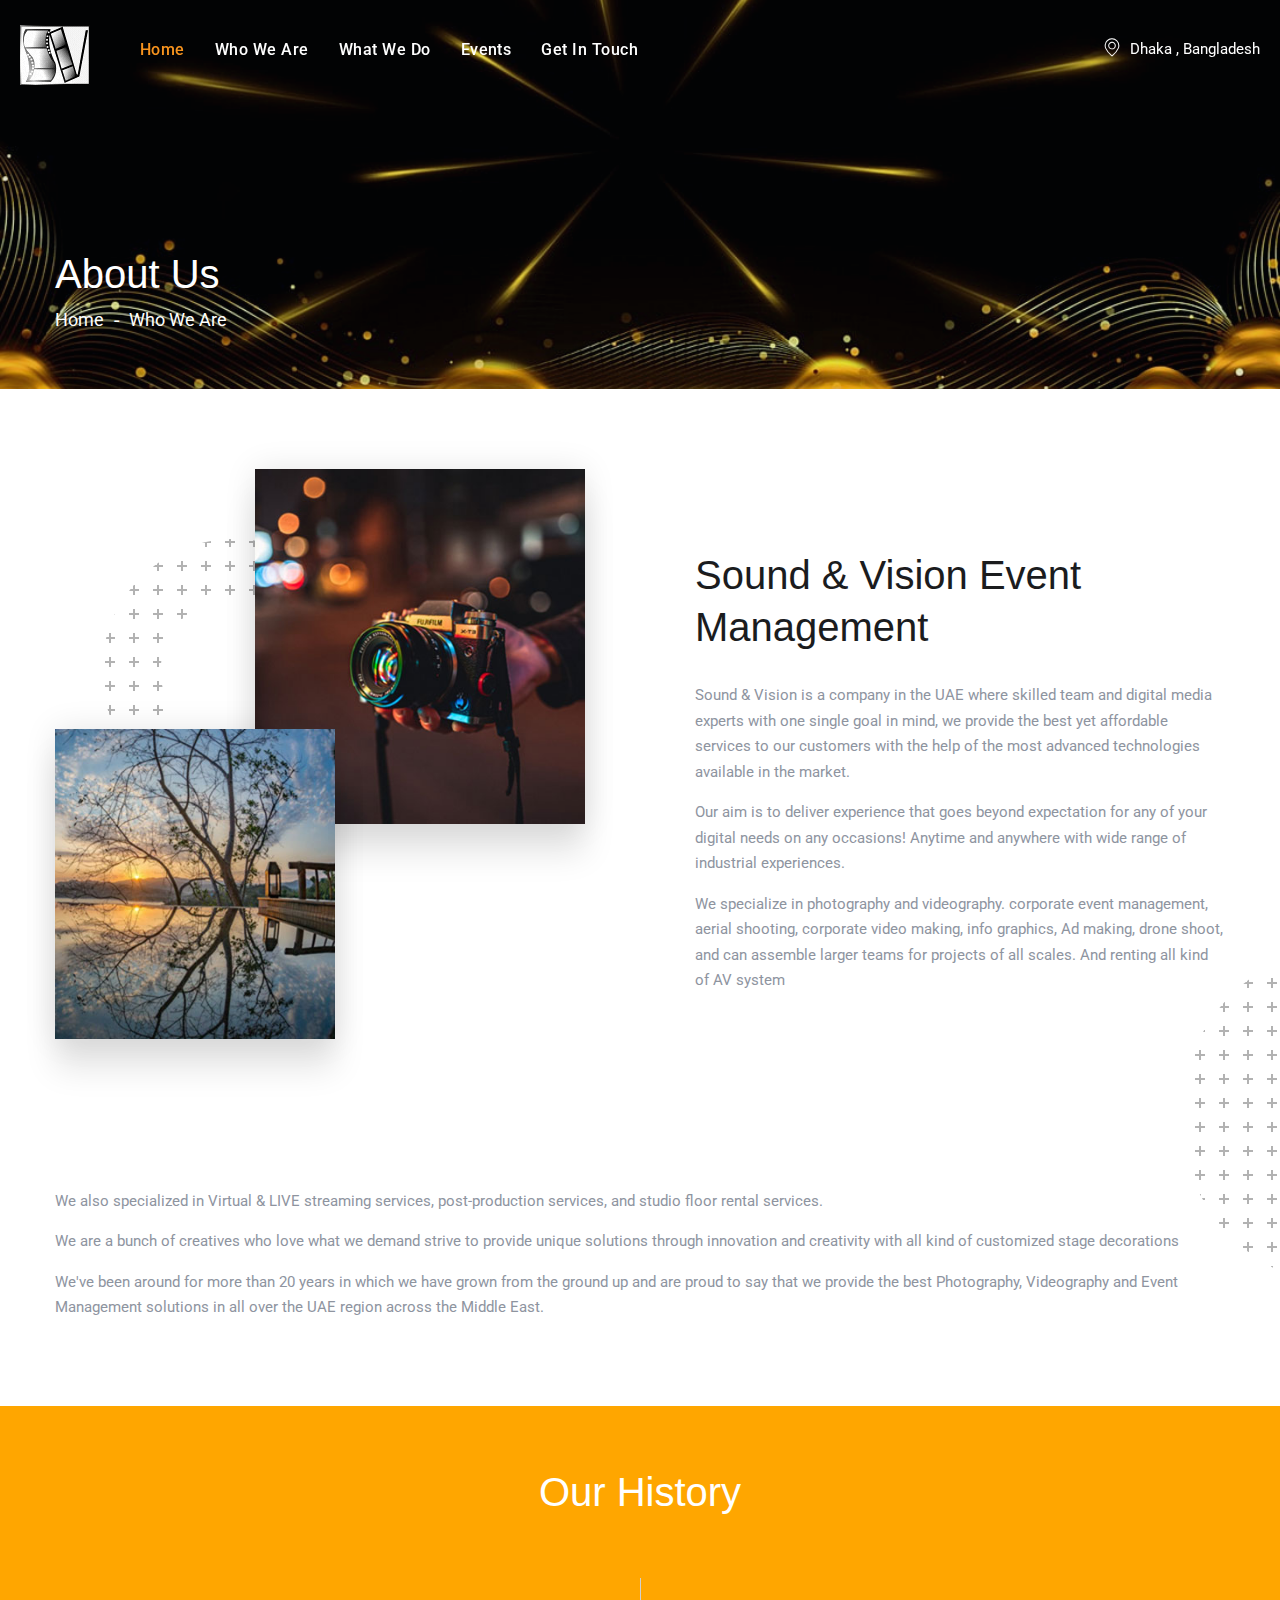
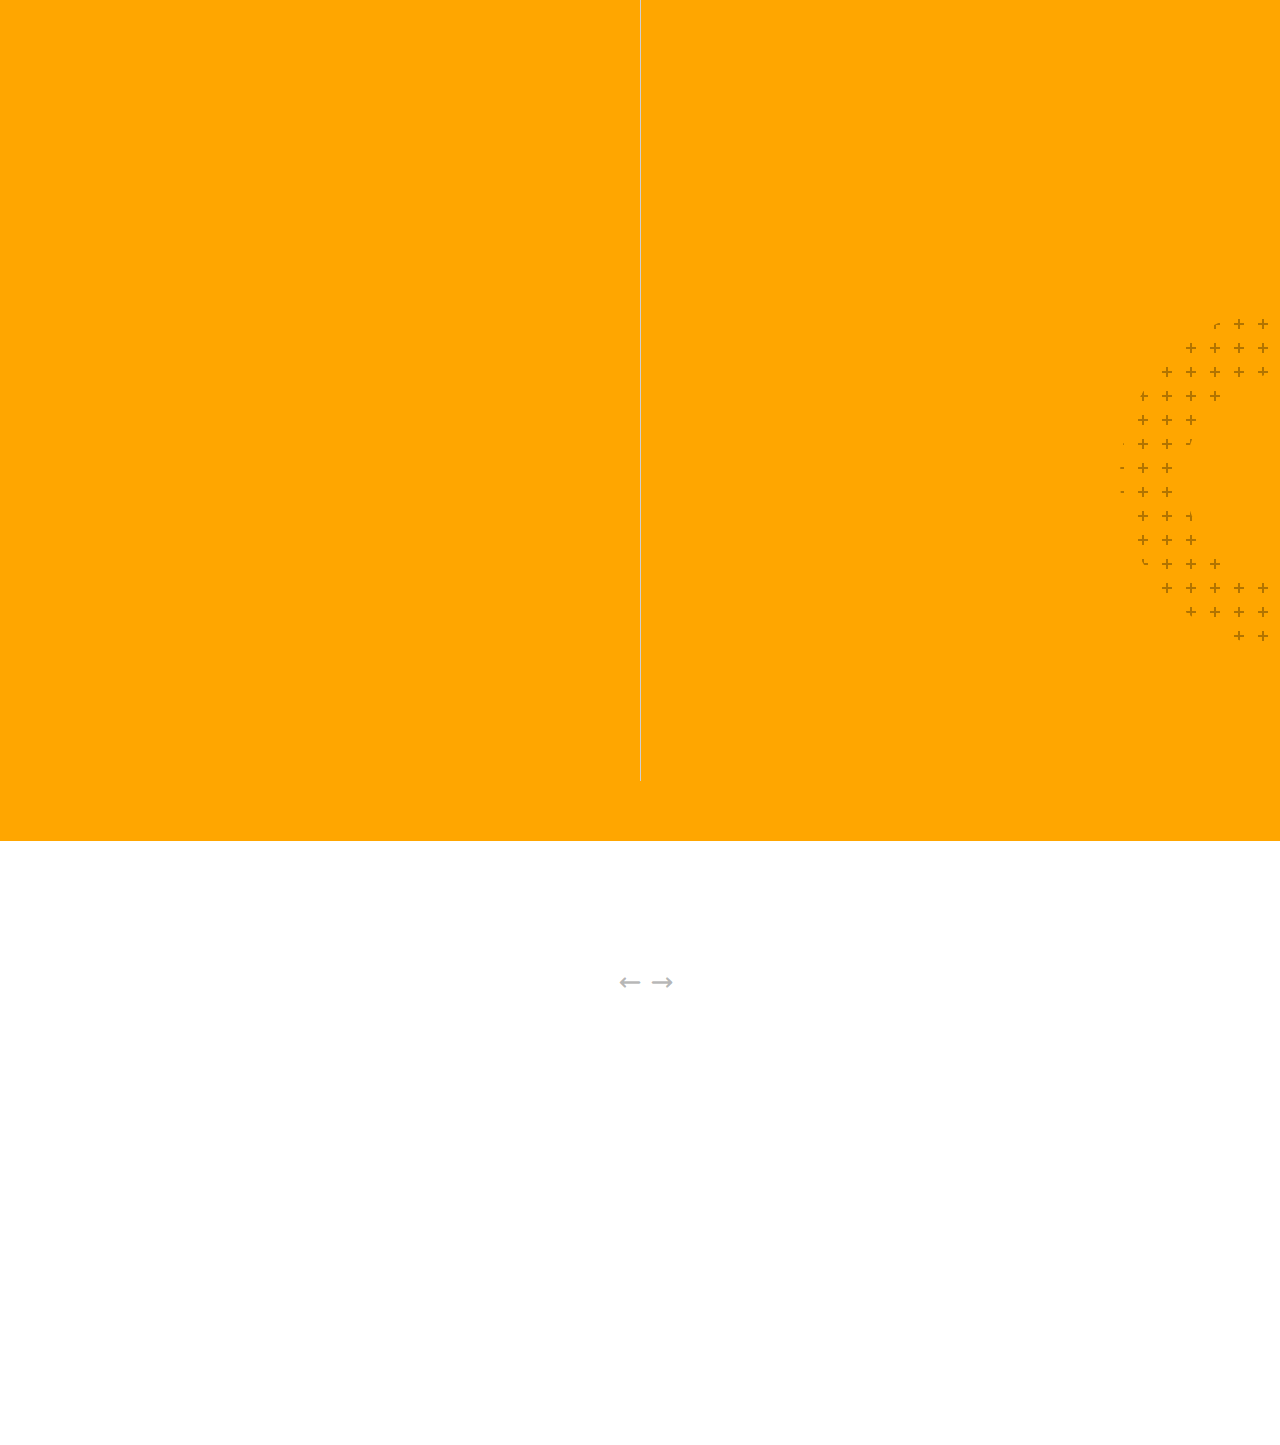
==== commit 201d021f: "all pages content changed and optimized" ====
--- a/about.html
+++ b/about.html
@@ -1,485 +1,603 @@
 <!DOCTYPE html>
 <html lang="en">
+
 <head>
-<meta charset="utf-8">
-<title>Creative Event Management</title>
-<meta name="description" content="Khaldiya Behind Etislat Saudi Optical Tower, Mezzanine 3 Abu Dhabi-U.A.E, 026777702, 0556213347, info@creativeeventsonline.com">
-<!-- Stylesheets -->
-<link href="css/bootstrap.css" rel="stylesheet">
-<link href="css/style.css" rel="stylesheet">
-<!-- Responsive File -->
-<link href="css/responsive.css" rel="stylesheet">
-
-<link rel="shortcut icon" href="images/favicon.png" type="image/x-icon">
-<link rel="icon" href="images/favicon.png" type="image/x-icon">
-
-<!-- Responsive Settings -->
-<meta http-equiv="X-UA-Compatible" content="IE=edge">
-<meta name="viewport" content="width=device-width, initial-scale=1.0, maximum-scale=1.0, user-scalable=0">
+    <meta charset="utf-8">
+    <title>Sound & Vision Event Management</title>
+
+    <!-- Responsive Settings -->
+    <meta http-equiv="X-UA-Compatible" content="IE=edge">
+    <meta name="viewport" content="width=device-width, initial-scale=1.0, maximum-scale=1.0, user-scalable=0">
+
+    <link rel="shortcut icon" href="images/logo/favicon.svg" type="image/x-icon">
+    <link rel="icon" href="images/logo/favicon.svg" type="image/x-icon">
+
+    <link href="css/bootstrap.css" rel="stylesheet">
+    <link href="css/style.css" rel="stylesheet">
+    <!-- Responsive File -->
+    <link href="css/responsive.css" rel="stylesheet">
 
 </head>
-
 <body>
-     <div class="buy-theme alt-font"><a href="tel:+97126777702"><img src="images/call.png"><span>Call Us</span></a></div>
-        <div class="all-demo alt-font"><a href="https://api.whatsapp.com/send?phone=971556213347&amp;text=Hi there! I have a question"><img src="images/what.png"><span>Whatsapp</span></a></div>
-        <div class="buy-mail alt-font"><a href="mailto:info@creativeeventsonline.com"><img src="images/mail.png"><span>Mail Us</span></a></div>
-
-<div class="page-wrapper">
-    <!-- Preloader -->
-    <div class="preloader"><div class="icon"></div></div>
-
-    <!-- Main Header -->
-    <header class="main-header header-style-one">
-
-        <!-- Header Upper -->
-        <div class="header-upper">
-           
-            <div class="inner-container clearfix">
-                <!--Logo-->
-                <div class="logo-box">
-                    <div class="logo"><a href="index.html" title="Hotera - Hotel and Restaurant HTML Template"><img src="images/logo.png" alt="Hotera - Hotel and Restaurant HTML Template" title="Hotera - Hotel and Restaurant HTML Template"></a></div>
-                </div>
-                <div class="nav-outer clearfix">
-                    <!--Mobile Navigation Toggler-->
-                     <div class="mobile-nav-toggler"><span class="icon flaticon-menu-2"></span><span class="txt">Menu</span></div>
-
-                    <!-- Main Menu -->
-                    <nav class="main-menu navbar-expand-md navbar-light">
-                        <div class="collapse navbar-collapse show clearfix" id="navbarSupportedContent">
-                            <ul class="navigation clearfix">
-                                <li ><a href="index.html">Home</a>
-                                    
+    <!-- <div class="buy-theme alt-font">
+        <a href="tel:+97126777702">
+            <img src="images/call.png">
+            <span>Call Us</span>
+        </a>
+    </div>
+    <div class="all-demo alt-font">
+        <a href="#">
+            <img src="images/what.png">
+            <span>Whatsapp</span>
+        </a>
+    </div>
+
+    <div class="buy-mail alt-font">
+        <a href="mailto:info@creativeeventsonline.com">
+            <img src="images/mail.png">
+            <span>Mail Us</span>
+        </a>
+    </div> -->
+
+    <div class="page-wrapper">
+
+        <!-- Preloader -->
+        <!-- <div class="preloader">
+            <div class="icon"></div>
+        </div> -->
+
+        <!-- Main Header -->
+        <header class="main-header header-style-one">
+            <!-- Header Upper -->
+            <div class="header-upper">
+                <div class="inner-container clearfix">
+                    <!--Logo-->
+                    <div class="logo-box">
+                        <div class="logo">
+                            <a href="#" title="#">
+                                <img src="images/logo/sound-vision.gif" alt="" title="">
+                            </a>
+                        </div>
+                    </div>
+                    <div class="nav-outer clearfix">
+                        <!--Mobile Navigation Toggler-->
+                        <div class="mobile-nav-toggler">
+                            <span class="icon flaticon-menu-2"></span>
+                            <span class="txt">Menu</span>
+                        </div>
+                        <!-- Main Menu -->
+                        <nav class="main-menu navbar-expand-md navbar-light">
+                            <div class="collapse navbar-collapse show clearfix" id="navbarSupportedContent">
+                                <ul class="navigation clearfix">
+                                    <li class="current ">
+                                        <a href="index.html">Home</a>
+                                    </li>
+
+                                    <li>
+                                        <a href="about.html">Who we are</a>
+
+                                    </li>
+
+                                    <li class="dropdown">
+                                        <a href="services.html">What we do</a>
+                                        <ul>
+                                            <li>
+                                                <a href="#">Video production</a>
+                                            </li>
+                                            <li>
+                                                <a href="#">Documentary ﬁlm</a>
+                                            </li>
+                                            <li>
+                                                <a href="#">Photography</a>
+                                            </li>
+                                            <li>
+                                                <a href="#">Advertising & Media coverage</a>
+                                            </li>
+                                            <li>
+                                                <a href="#">Event Management</a>
+                                            </li>
+                                            <li>
+                                                <a href="#">Multimedia Projection</a>
+                                            </li>
+                                            <li>
+                                                <a href="#">Sound System</a>
+                                            </li>
+                                            <li>
+                                                <a href="#">Light System</a>
+                                            </li>
+                                            <li>
+                                                <a href="#">LED Video Display</a>
+                                            </li>
+                                        </ul>
+                                    </li>
+
+                                    <li class="dropdown"><a href="#">Events</a>
+                                        <ul>
+                                            <li>
+                                                <a href="photo-gallery.html">Photo Gallery</a>
+                                            </li>
+                                            <li>
+                                                <a href="video-gallery.html">Video Gallery</a>
+                                            </li>
+                                        </ul>
+                                    </li>
+                                    <li>
+                                        <a href="#">Get in Touch</a>
+                                    </li>
+                                </ul>
+                            </div>
+                        </nav>
+                    </div>
+
+                    <div class="other-links clearfix">
+                        <div class="info">
+                            <ul class="clearfix">
+                                <li>
+                                    <span class="icon flaticon-placeholder-1"></span>
+                                    <span class="txt">Dhaka , Bangladesh</span>
                                 </li>
-                                
-                                <li class="current"><a href="about.html">Who we are</a></li>
-                                  <li><a href="services.html">What we do</a></li>
-                                
-                                <li  class="dropdown"><a href="about.html#">Events</a>
-                                    <ul>
-                                        <li class="current"><a href="photo-gallery.php">Photo Gallery</a></li>
-                                        <li><a href="video-gallery.php">Video Gallery</a></li>
-                                
-                                    </ul>
-                                </li>
-                                <li><a href="https://www.creativeeventsonline.com/contact.html">Get in Touch</a></li>
                             </ul>
                         </div>
-                    </nav>
-                </div>
-
-                <div class="other-links clearfix">
-                    <div class="info">
+                    </div>
+                </div>
+            </div>
+            <!--End Header Upper-->
+
+            <!-- Mobile Menu  -->
+            <div class="mobile-menu">
+                <div class="close-btn">
+                    <span class="icon flaticon-targeting-cross"></span>
+                </div>
+                <div class="menu-backdrop"></div>
+                <div class="nav-logo">
+                    <a href="#">
+                        <img src="images/logo/sound-vision.gif" alt="" title="">
+                    </a>
+                </div>
+                <nav class="menu-box">
+                    <div class="menu-outer">
+                        <!--Here Menu Will Come Automatically Via Javascript / Same Menu as in Header-->
+                    </div>
+                </nav>
+                <div class="nav-bottom">
+                    <div class="copyright">&copy; 2022 Sound & Vision Event Management</div>
+                    <!--Social Links-->
+                    <div class="social-links">
                         <ul class="clearfix">
-                            
-                            <li><span class="icon flaticon-placeholder-1"></span><span class="txt">Abu Dhabi - U.A.E</span></li>
+                            <li>
+                                <a href="#">
+                                    <span class="fab fa-facebook-f"></span>
+                                </a>
+                            </li>
+                            <li>
+                                <a href="#">
+                                    <span class="fab fa-twitter"></span>
+                                </a>
+                            </li>
+                            <li>
+                                <a href="#">
+                                    <span class="fab fa-vimeo-v"></span>
+                                </a>
+                            </li>
                         </ul>
                     </div>
-
-                   
-                </div>
-
+                </div>
+            </div><!-- End Mobile Menu -->
+
+        </header>
+        <!-- End Main Header -->
+
+        <!-- Banner Section -->
+        <section class="page-banner">
+            <div class="image-layer" style="background-image:url(images/background/banner-image-2.jpg);"></div>
+
+
+            <div class="banner-inner">
+                <div class="auto-container">
+                    <div class="inner-container clearfix">
+                        <h1>About Us</h1>
+                        <div class="page-nav">
+                            <ul class="bread-crumb clearfix">
+                                <li><a href="index.html">Home</a></li>
+                                <li class="active">Who we are</li>
+                            </ul>
+                        </div>
+                    </div>
+                </div>
             </div>
-        </div>
-        <!--End Header Upper-->
-
-        <!-- Mobile Menu  -->
-        <div class="mobile-menu">
-            <div class="close-btn"><span class="icon flaticon-targeting-cross"></span></div>
-            <div class="menu-backdrop"></div>
-            <div class="nav-logo"><a href="index.html"><img src="images/logo.png" alt="" title=""></a></div>
-            <nav class="menu-box">
-                <div class="menu-outer"><!--Here Menu Will Come Automatically Via Javascript / Same Menu as in Header--></div>
-            </nav>
-            <div class="nav-bottom">
-                <div class="copyright">Creative Event Management</div>
-                <!--Social Links-->
-                <div class="social-links">
-                    <ul class="clearfix">
-                        <li><a href="about.html#"><span class="fab fa-facebook-f"></span></a></li>
-                        <li><a href="about.html#"><span class="fab fa-twitter"></span></a></li>
-                        <li><a href="about.html#"><span class="fab fa-vimeo-v"></span></a></li>
-                    </ul>
-                </div>
-            </div>
-        </div><!-- End Mobile Menu -->
-
-    </header>
-    <!-- End Main Header -->
-
-
-    <!-- Banner Section -->
-    <section class="page-banner">
-        <div class="image-layer" style="background-image:url(images/background/banner-image-2.jpg);"></div>
-   
-
-        <div class="banner-inner">
-            <div class="auto-container">
-                <div class="inner-container clearfix">
-                    <h1>About Us</h1>
-                    <div class="page-nav">
-                        <ul class="bread-crumb clearfix">
-                            <li><a href="index.html">Home</a></li>
-                            <li class="active">Who we are</li>
-                        </ul>
-                    </div>
-                </div>
-            </div>
-        </div>
-    </section>
-    <!--End Banner Section -->
-
-    <!--Featured Section-->
-    <section class="featured-section-four about-page">
-        <span class="dotted-pattern dotted-pattern-11"></span>
-      
-        <div class="auto-container">
-            <div class="row clearfix">
-                <!--Text Column-->
-                <div class="text-column col-lg-6 col-md-12 col-sm-12">
-                    <div class="inner">
-                        <div class="sec-title">
-                            <h2>Creative Event Management</h2>
-                        </div>
-                        <div class="text"><p>
-                            Creative Event Management & Media Productions is a company in the UAE where skilled team and digital media experts with one single goal in mind, we provide the best yet affordable services to our customers with the help of the most advanced technologies available in the market.
-</p><p>
-Our aim is to deliver experience that goes beyond expectation for any of your digital needs on any occasions! Anytime and anywhere with wide range of industrial experiences
-</p><p>
-We specialize in photography and videography. corporate event management, aerial shooting, corporate video making, info graphics, Ad making, drone shoot, and can assemble larger teams for projects of all scales. And renting all kind of AV system</p></div>
-                      
-                    </div>
-                </div>
-                <!--Image Column-->
-                <div class="image-column col-lg-6 col-md-12 col-sm-12">
-                    <div class="inner">
-                        <span class="dotted-pattern dotted-pattern-10"></span>
-                        <div class="image-box clearfix">
-                            <figure class="image wow fadeInUp" data-wow-delay="0ms" data-wow-duration="1500ms"><img src="images/resource/a1.jpg" alt="" title=""></figure>
-                            <figure class="image wow fadeInRight" data-wow-delay="0ms" data-wow-duration="1500ms"><img src="images/resource/a2.jpg" alt="" title=""></figure>
-                            <figure class="image wow fadeInLeft" data-wow-delay="300ms" data-wow-duration="1500ms"><img src="images/resource/a3.jpg" alt="" title=""></figure>
-                        </div>
-                    </div>
-                </div>
-
-                <div class="text-column col-lg-142 col-md-12 col-sm-12">
-                    <div class="inner1">
-                       
-                        <div class="text"><p>
-                            We also specialized in Virtual & LIVE streaming services, post-production services, and studio floor rental
-services.</p><p>
-We are a bunch of creatives who love what we demand strive to provide unique solutions through innovation and
-creativity with all kind of customized stage decorations</p><p>
-We've been around for more than 20 years in which we have grown from the ground up and are proud to say that
-we provide the best Photography, Videography and Event Management solutions in all over the UAE region
-across the Middle East.</p></div>
-                      
-                    </div>
-                </div>
-            </div>
-        </div>
-    </section>
-
-    <!--Facts Section-->
-    
-
-    <!--Why Section-->
-    <section class="history-section">
-        <span class="dotted-pattern dotted-pattern-6"></span>
-      
-     
-        <div class="auto-container">
-            <div class="sec-title centered">
-                <h2>Our History</h2>
-               
-            </div>
-            <div class="h-container">
-                <!--Block-->
-                <div class="history-block">
-                    <div class="row clearfix">
-                        <div class="content-col col-lg-6 col-md-6 col-sm-12">
-                            <div class="inner wow fadeInLeft" data-wow-delay="0ms" data-wow-duration="1500ms">
-                                <div class="image-box">
-                                    <div class="image"><img src="images/resource/h1.jpg" alt=""></div>
-                                </div>
-                                <div class="lower-box">
-                                    <h3>20
-Years
-of
-Exp</h3>
-                                    <div class="text">We've been around for more than 20 years in which we have grown from the ground up</div>
-                                </div>
-                            </div>
-                        </div>
-                        <div class="empty-col col-lg-6 col-md-6 col-sm-12">
-
-                        </div>
-                    </div>
-                </div>
-                <!--Block-->
-                <div class="history-block alternate">
-                    <div class="row clearfix">
-                        <div class="content-col col-lg-6 col-md-6 col-sm-12">
-                            <div class="inner wow fadeInRight" data-wow-delay="0ms" data-wow-duration="1500ms">
-                                <div class="image-box">
-                                    <div class="image"><img src="images/resource/h2.jpg" alt=""></div>
-                                </div>
-                                <div class="lower-box">
-                                    <h3>7012+ Project Done</h3>
-                                    <div class="text">
-Project is a sequence of tasks that must be completed to attain a certain outcome.</div>
-                                </div>
-                            </div>
-                        </div>
-                        <div class="empty-col col-lg-6 col-md-6 col-sm-12">
-
-                        </div>
-                    </div>
-                </div>
-                <!--Block-->
-                <div class="history-block">
-                    <div class="row clearfix">
-                        <div class="content-col col-lg-6 col-md-6 col-sm-12">
-                            <div class="inner wow fadeInLeft" data-wow-delay="0ms" data-wow-duration="1500ms">
-                                <div class="image-box">
-                                    <div class="image"><img src="images/resource/h3.jpg" alt=""></div>
-                                </div>
-                                <div class="lower-box">
-                                    <h3>6000+ Happy Clients</h3>
-                                    <div class="text">
-Our success is measured by results, the most important being how our clients feel about their experience with us.</div>
-                                </div>
-                            </div>
-                        </div>
-                        <div class="empty-col col-lg-6 col-md-6 col-sm-12">
-
-                        </div>
-                    </div>
-                </div>
-            </div>
-        </div>
-    </section>
-
-    <!--Testimonials Section-->
-    <section class="gallery-section">
-       
-     
-        <div class="carousel-box">
-            <div class="gallery-carousel owl-theme owl-carousel">
-                <div class="slide-item">
-                    <div class="gallery-block">
-                        <div class="inner-box">
-                            <div class="image">
-                                <img src="images/logo/1.jpg" alt="" title="">
-                            </div>
-                           
-                        </div>
-                    </div>
-                </div>
-                <div class="slide-item">
-                    <div class="gallery-block">
-                        <div class="inner-box">
-                            <div class="image">
-                                <img src="images/logo/2.jpg" alt="" title="">
-                            </div>
-                          
-                        </div>
-                    </div>
-                </div>
-                <div class="slide-item">
-                    <div class="gallery-block">
-                        <div class="inner-box">
-                            <div class="image">
-                                <img src="images/logo/3.jpg" alt="" title="">
-                            </div>
-                            
-                        </div>
-                    </div>
-                </div>
-                <div class="slide-item">
-                    <div class="gallery-block">
-                        <div class="inner-box">
-                            <div class="image">
-                                <img src="images/logo/4.jpg" alt="" title="">
-                            </div>
-                           
-                        </div>
-                    </div>
-                </div>
-                <div class="slide-item">
-                    <div class="gallery-block">
-                        <div class="inner-box">
-                            <div class="image">
-                                <img src="images/logo/5.jpg" alt="" title="">
-                            </div>
-                          
-                        </div>
-                    </div>
-                </div>
-                <div class="slide-item">
-                    <div class="gallery-block">
-                        <div class="inner-box">
-                            <div class="image">
-                                <img src="images/logo/6.jpg" alt="" title="">
-                            </div>
-                        
-                        </div>
-                    </div>
-                </div>
-                <div class="slide-item">
-                    <div class="gallery-block">
-                        <div class="inner-box">
-                            <div class="image">
-                                <img src="images/logo/7.jpg" alt="" title="">
-                            </div>
-                            
-                        </div>
-                    </div>
-                </div>
-                <div class="slide-item">
-                    <div class="gallery-block">
-                        <div class="inner-box">
-                            <div class="image">
-                                <img src="images/logo/8.jpg" alt="" title="">
-                            </div>
-                           
-                        </div>
-                    </div>
-                </div>
-                <div class="slide-item">
-                    <div class="gallery-block">
-                        <div class="inner-box">
-                            <div class="image">
-                                <img src="images/logo/9.jpg" alt="" title="">
-                            </div>
-                            
-                        </div>
-                    </div>
-                </div>
-                
-                
-                
-                
-                
-                
-                
-            </div>
-        </div>
-    </section>
-
-    <!-- Main Footer -->
-    <footer class="main-footer">
-        <div class="top-pattern-layer-dark"></div>
-        
-        <!--Widgets Section-->
-        <div class="widgets-section">
+        </section>
+        <!--End Banner Section -->
+
+        <!--Featured Section-->
+        <section class="featured-section-four about-page">
+            <span class="dotted-pattern dotted-pattern-11"></span>
+
             <div class="auto-container">
                 <div class="row clearfix">
-                    
-                    <!--Column-->
-                    <div class="column col-xl-6 col-lg-4 col-md-12 col-sm-12">
-                        <div class="footer-widget newsletter-widget">
-                            <div class="widget-title">
-                                <h4>Creative
-Event Management</h4>
-                            </div>
-                            <div class="text">Creative Event Management & Media Productions is a company in the UAE where skilled team and digital media experts with one single goal in mind, we provide the best yet affordable services to our customers with the help of the most advanced technologies available in the market.<br>
-                            Our aim is to deliver experience that goes beyond expectation for any of your digital needs on any occasions! Anytime and anywhere with wide range of industrial experiences</div>
-                            <!--Newsletter-->
-                            
-                        </div>
-                    </div>
-                    
-                    <!--Column-->
-                    <div class="column col-xl-2 col-lg-8 col-md-12 col-sm-12">
-                        <div class="footer-widget links-widget">
-                            <div class="widget-content">
-                            
-                                  
-                                        <div class="widget-title">
-                                            <h4>Services</h4>
+                    <!--Text Column-->
+                    <div class="text-column col-lg-6 col-md-12 col-sm-12">
+                        <div class="inner">
+                            <div class="sec-title">
+                                <h2>Sound & Vision Event Management</h2>
+                            </div>
+                            <div class="text">
+                                <p>
+                                    Sound & Vision is a company in the UAE where skilled team and digital media
+                                    experts
+                                    with one single goal in mind, we provide the best yet affordable services to our
+                                    customers with the help of the most advanced technologies available in the market.
+                                </p>
+                                <p>
+                                    Our aim is to deliver experience that goes beyond expectation for any of your
+                                    digital needs on any occasions! Anytime and anywhere with wide range of industrial experiences.
+                                </p>
+                                <p>
+                                    We specialize in photography and videography. corporate event management, aerial
+                                    shooting, corporate video
+                                    making, info graphics, Ad making, drone shoot, and can assemble larger teams for
+                                    projects of all scales. And
+                                    renting all kind of AV system
+                                </p>
+                            </div>
+
+                        </div>
+                    </div>
+                    <!--Image Column-->
+                    <div class="image-column col-lg-6 col-md-12 col-sm-12">
+                        <div class="inner">
+                            <span class="dotted-pattern dotted-pattern-10"></span>
+                            <div class="image-box clearfix">
+                                <figure class="image wow fadeInUp" data-wow-delay="0ms" data-wow-duration="1500ms"><img
+                                        src="images/resource/a1.jpg" alt="" title=""></figure>
+                                <figure class="image wow fadeInRight" data-wow-delay="0ms" data-wow-duration="1500ms">
+                                    <img src="images/resource/a2.jpg" alt="" title=""></figure>
+                                <figure class="image wow fadeInLeft" data-wow-delay="300ms" data-wow-duration="1500ms">
+                                    <img src="images/resource/a3.jpg" alt="" title=""></figure>
+                            </div>
+                        </div>
+                    </div>
+
+                    <div class="text-column col-lg-142 col-md-12 col-sm-12">
+                        <div class="inner1">
+
+                            <div class="text">
+                                <p>
+                                    We also specialized in Virtual & LIVE streaming services, post-production services,
+                                    and studio floor rental
+                                    services.</p>
+                                <p>
+                                    We are a bunch of creatives who love what we demand strive to provide unique
+                                    solutions through innovation and
+                                    creativity with all kind of customized stage decorations</p>
+                                <p>
+                                    We've been around for more than 20 years in which we have grown from the ground up
+                                    and are proud to say that
+                                    we provide the best Photography, Videography and Event Management solutions in all
+                                    over the UAE region
+                                    across the Middle East.</p>
+                            </div>
+
+                        </div>
+                    </div>
+                </div>
+            </div>
+        </section>
+
+        <!--Facts Section-->
+
+
+        <!--Why Section-->
+        <section class="history-section">
+            <span class="dotted-pattern dotted-pattern-6"></span>
+
+            <div class="auto-container">
+                <div class="sec-title centered">
+                    <h2>Our History</h2>
+
+                </div>
+                <div class="h-container">
+                    <!--Block-->
+                    <div class="history-block">
+                        <div class="row clearfix">
+                            <div class="content-col col-lg-6 col-md-6 col-sm-12">
+                                <div class="inner wow fadeInLeft" data-wow-delay="0ms" data-wow-duration="1500ms">
+                                    <div class="image-box">
+                                        <div class="image"><img src="images/resource/h1.jpg" alt=""></div>
+                                    </div>
+                                    <div class="lower-box">
+                                        <h3>12
+                                            Years
+                                            of
+                                            Exp</h3>
+                                        <div class="text">
+                                            We are a bunch of creatives who love what we demand strive to provide
+                                            unique solutions through innovation
                                         </div>
-                                        <ul class="links">
-                                            <li><a href="index.html">Home</a>
-                                    
-                                </li>
-                                
-                                <li><a href="about.html">Who we are</a></li>
-                                  <li><a href="services.html">What we do</a></li>
-                                
-                                
-                                 
-                                        <li><a href="photo-gallery.php">Photo Gallery</a></li>
-                                        <li><a href="video-gallery.php">Video Gallery</a></li>
-                                
-                                   
-                               
-                                <li><a href="https://www.creativeeventsonline.com/contact.html">get in touch</a></li>
-                                        </ul>
-                                 
-                                    
-
-                            
-                            </div>
-                        </div>
-                    </div>
-
-                    <!--Column-->
-                    <div class="column col-xl-4 col-lg-4 col-md-12 col-sm-12">
-                        <div class="footer-widget newsletter-widget">
-                            <div class="widget-title">
-                                <h4>Contact us</h4>
-                            </div>
-                            <ul class="info">
-                                            <li class="address">
-
-Near Big Mart Super Market,
-Saudi optics Building,
-Mezzanine floor M3, khaldiya, 
-Abu Dhabi-U.A.E</li>
-                                            <li class="phone">02 677 77 02, 055 621 33 47</li>
-                                            <li class="email">info@creativeeventsonline.com</li>
-                                       <li class="social-links">
-                                                <a href="https://www.facebook.com/creativeeventsonline" target="blank"><span class="fab fa-facebook-f"></span></a>
-                                                <a href="https://www.instagram.com/creativeeventmangement/" target="blank"><span class="fab fa-instagram"></span></a>
-                                                 <a href="https://www.youtube.com/channel/UCm7_95jMQDf7hSFaqqqmkLw" target="blank"><span class="fab fa-youtube"></span></a>
-                                                
-                                               
-                                            </li>
-                                        </ul>
-                            <!--Newsletter-->
-                            
-                        </div>
-                    </div>
-                    
+                                    </div>
+                                </div>
+                            </div>
+                            <div class="empty-col col-lg-6 col-md-6 col-sm-12">
+
+                            </div>
+                        </div>
+                    </div>
+                    <!--Block-->
+                    <div class="history-block alternate">
+                        <div class="row clearfix">
+                            <div class="content-col col-lg-6 col-md-6 col-sm-12">
+                                <div class="inner wow fadeInRight" data-wow-delay="0ms" data-wow-duration="1500ms">
+                                    <div class="image-box">
+                                        <div class="image"><img src="images/resource/h2.jpg" alt=""></div>
+                                    </div>
+                                    <div class="lower-box">
+                                        <h3>3000+ Project Done</h3>
+                                        <div class="text">
+                                            We are a bunch of creatives who love what we demand strive to provide
+                                            unique solutions through innovation
+                                        </div>
+                                    </div>
+                                </div>
+                            </div>
+                            <div class="empty-col col-lg-6 col-md-6 col-sm-12">
+
+                            </div>
+                        </div>
+                    </div>
+                    <!--Block-->
+                    <div class="history-block">
+                        <div class="row clearfix">
+                            <div class="content-col col-lg-6 col-md-6 col-sm-12">
+                                <div class="inner wow fadeInLeft" data-wow-delay="0ms" data-wow-duration="1500ms">
+                                    <div class="image-box">
+                                        <div class="image"><img src="images/resource/h3.jpg" alt=""></div>
+                                    </div>
+                                    <div class="lower-box">
+                                        <h3>2500+ Happy Clients</h3>
+                                        <div class="text">
+                                            We are a bunch of creatives who love what we demand strive to provide
+                                            unique solutions through innovation
+                                        </div>
+                                    </div>
+                                </div>
+                            </div>
+                            <div class="empty-col col-lg-6 col-md-6 col-sm-12">
+
+                            </div>
+                        </div>
+                    </div>
                 </div>
             </div>
-        </div>
+        </section>
+
         
-        <!-- Footer Bottom -->
-        <div class="footer-bottom">
-            <div class="auto-container">
-                <div class="inner clearfix">
-                    <div class="copyright">&copy; 2022 Creative Event Management - All Right Reserved  | Powered By 360infomedia</div>
-                    
+        <!--client Section-->
+        <section class="gallery-section">
+            <div class="carousel-box">
+                <div class="gallery-carousel owl-theme owl-carousel">
+                    <div class="slide-item wow bounceInUp" data-wow-delay="0.1s" data-wow-duration="1500ms">
+                        <div class="gallery-block">
+                            <div class="inner-box">
+                                <div class="image">
+                                    <img src="images/logo/1.jpg" alt="" title="">
+                                </div>
+                            </div>
+                        </div>
+                    </div>
+                    <div class="slide-item wow bounceInUp" data-wow-delay="0.3s" data-wow-duration="1500ms">
+                        <div class="gallery-block">
+                            <div class="inner-box">
+                                <div class="image">
+                                    <img src="images/logo/2.jpg" alt="" title="">
+                                </div>
+                            </div>
+                        </div>
+                    </div>
+                    <div class="slide-item wow bounceInUp" data-wow-delay="0.5s" data-wow-duration="1500ms">
+                        <div class="gallery-block">
+                            <div class="inner-box">
+                                <div class="image">
+                                    <img src="images/logo/3.jpg" alt="" title="">
+                                </div>
+                            </div>
+                        </div>
+                    </div>
+                    <div class="slide-item wow bounceInUp" data-wow-delay="0.7s" data-wow-duration="1500ms">
+                        <div class="gallery-block">
+                            <div class="inner-box">
+                                <div class="image">
+                                    <img src="images/logo/4.jpg" alt="" title="">
+                                </div>
+
+                            </div>
+                        </div>
+                    </div>
+                    <div class="slide-item wow bounceInUp" data-wow-delay="0.9s" data-wow-duration="1500ms">
+                        <div class="gallery-block">
+                            <div class="inner-box">
+                                <div class="image">
+                                    <img src="images/logo/5.jpg" alt="" title="">
+                                </div>
+
+                            </div>
+                        </div>
+                    </div>
+                    <div class="slide-item wow bounceInUp" data-wow-delay="1.1s" data-wow-duration="1500ms">
+                        <div class="gallery-block">
+                            <div class="inner-box">
+                                <div class="image">
+                                    <img src="images/logo/6.jpg" alt="" title="">
+                                </div>
+                            </div>
+                        </div>
+                    </div>
+                    <div class="slide-item wow bounceInUp" data-wow-delay="1.3s" data-wow-duration="1500ms">
+                        <div class="gallery-block">
+                            <div class="inner-box">
+                                <div class="image">
+                                    <img src="images/logo/7.jpg" alt="" title="">
+                                </div>
+                            </div>
+                        </div>
+                    </div>
+                    <div class="slide-item wow bounceInUp" data-wow-delay="1.5s" data-wow-duration="1500ms">
+                        <div class="gallery-block">
+                            <div class="inner-box">
+                                <div class="image">
+                                    <img src="images/logo/8.jpg" alt="" title="">
+                                </div>
+
+                            </div>
+                        </div>
+                    </div>
+                    <div class="slide-item wow bounceInUp" data-wow-delay="1.7s" data-wow-duration="1500ms">
+                        <div class="gallery-block">
+                            <div class="inner-box">
+                                <div class="image">
+                                    <img src="images/logo/9.jpg" alt="" title="">
+                                </div>
+                            </div>
+                        </div>
+                    </div>
                 </div>
             </div>
-        </div>
-        
-    </footer>
-
-</div>
-<!--End pagewrapper--><!--Scroll to top--><div class="scroll-to-top scroll-to-target" data-target="html"><span class="flaticon-up-arrow"></span></div>
-
-<script src="js/jquery.js"></script>
-<script src="js/popper.min.js"></script>
-<script src="js/bootstrap.min.js"></script>
-<script src="js/jquery-ui.js"></script>
-<script src="js/jquery.fancybox.js"></script>
-<script src="js/owl.js"></script>
-<script src="js/scrollbar.js"></script>
-<script src="js/appear.js"></script>
-<script src="js/wow.js"></script>
-<script src="js/custom-script.js"></script>
-
+        </section>
+
+        <!-- Main Footer -->
+        <footer class="main-footer wow fadeIn">
+            <div class="top-pattern-layer-dark"></div>
+            <!--Widgets Section-->
+            <div class="widgets-section">
+                <div class="auto-container">
+                    <div class="row clearfix">
+                        <!--Column-->
+                        <div class="column col-xl-6 col-lg-4 col-md-12 col-sm-12">
+                            <div class="footer-widget newsletter-widget">
+                                <div class="widget-title">
+                                    <h4>
+                                        Sound Vision
+                                    </h4>
+                                </div>
+                                <div class="text">
+                                    <p>There are many variations of passages of Lorem Ipsum available, but the majority
+                                        have suffered alteration in some form, by injected humour, or randomised words
+                                        which don't look even slightly believable. If you are going to use a passage of
+                                        Lorem Ipsum, you need to be sure there isn't anything embarrassing hidden in the
+                                        middle of text. </p>
+                                </div>
+                                <!--Newsletter-->
+
+                            </div>
+                        </div>
+
+                        <!--Column-->
+                        <div class="column col-xl-2 col-lg-8 col-md-12 col-sm-12">
+                            <div class="footer-widget links-widget">
+                                <div class="widget-content">
+
+                                    <div class="widget-title">
+                                        <h4>Services</h4>
+                                    </div>
+
+                                    <ul class="links">
+                                        <li>
+                                            <a href="#">Home</a>
+
+                                        </li>
+
+                                        <li>
+                                            <a href="#">Who we are</a>
+                                        </li>
+                                        <li>
+                                            <a href="#">What we do</a>
+                                        </li>
+
+                                        <li>
+                                            <a href="#">Photo Gallery</a>
+                                        </li>
+
+                                        <li>
+                                            <a href="#">Video Gallery</a>
+                                        </li>
+
+                                        <li>
+                                            <a href="#">get in touch</a>
+                                        </li>
+                                    </ul>
+                                </div>
+                            </div>
+                        </div>
+
+                        <!--Column-->
+                        <div class="column col-xl-4 col-lg-4 col-md-12 col-sm-12">
+                            <div class="footer-widget newsletter-widget">
+                                <div class="widget-title">
+                                    <h4>Contact us</h4>
+                                </div>
+                                <ul class="info">
+                                    <li class="address">
+                                        <span class="icon flaticon-placeholder"></span>
+                                        123 Road, Dhanmondi, Dhaka.
+                                    </li>
+
+                                    <li class="phone">+880 123456789</li>
+
+                                    <li class="email">info@soundvision.com</li>
+
+                                    <li class="social-links">
+                                        <a href="#" target="blank">
+                                            <span class="fab fa-facebook-f"></span>
+                                        </a>
+                                        <a href="#" target="blank">
+                                            <span class="fab fa-instagram"></span>
+                                        </a>
+                                        <a href="#" target="blank">
+                                            <span class="fab fa-youtube"></span>
+                                        </a>
+
+                                    </li>
+                                </ul>
+                                <!--Newsletter-->
+                            </div>
+                        </div>
+
+                    </div>
+                </div>
+            </div>
+
+            <!-- Footer Bottom -->
+            <div class="footer-bottom">
+                <div class="auto-container">
+                    <div class="inner clearfix">
+                        <div class="copyright">
+                            &copy; 2025 Sound & Vision - All Right Reserved
+                        </div>
+
+                    </div>
+                </div>
+            </div>
+
+        </footer>
+
+    </div>
+    <!--End pagewrapper-->
+
+    <!--Scroll to top-->
+    <!-- <div class="scroll-to-top scroll-to-target" data-target="html">
+        <span class="flaticon-up-arrow"></span>
+    </div> -->
+
+
+    <script src="js/jquery.js"></script>
+    <script src="js/popper.min.js"></script>
+    <script src="js/bootstrap.min.js"></script>
+    <script src="js/jquery-ui.js"></script>
+    <script src="js/jquery.fancybox.js"></script>
+    <script src="js/owl.js"></script>
+    <script src="js/scrollbar.js"></script>
+    <script src="js/isotope.js"></script>
+    <script src="js/appear.js"></script>
+    <script src="js/wow.js"></script>
+    <script src="js/custom-script.js"></script>
 </body>
+
 </html>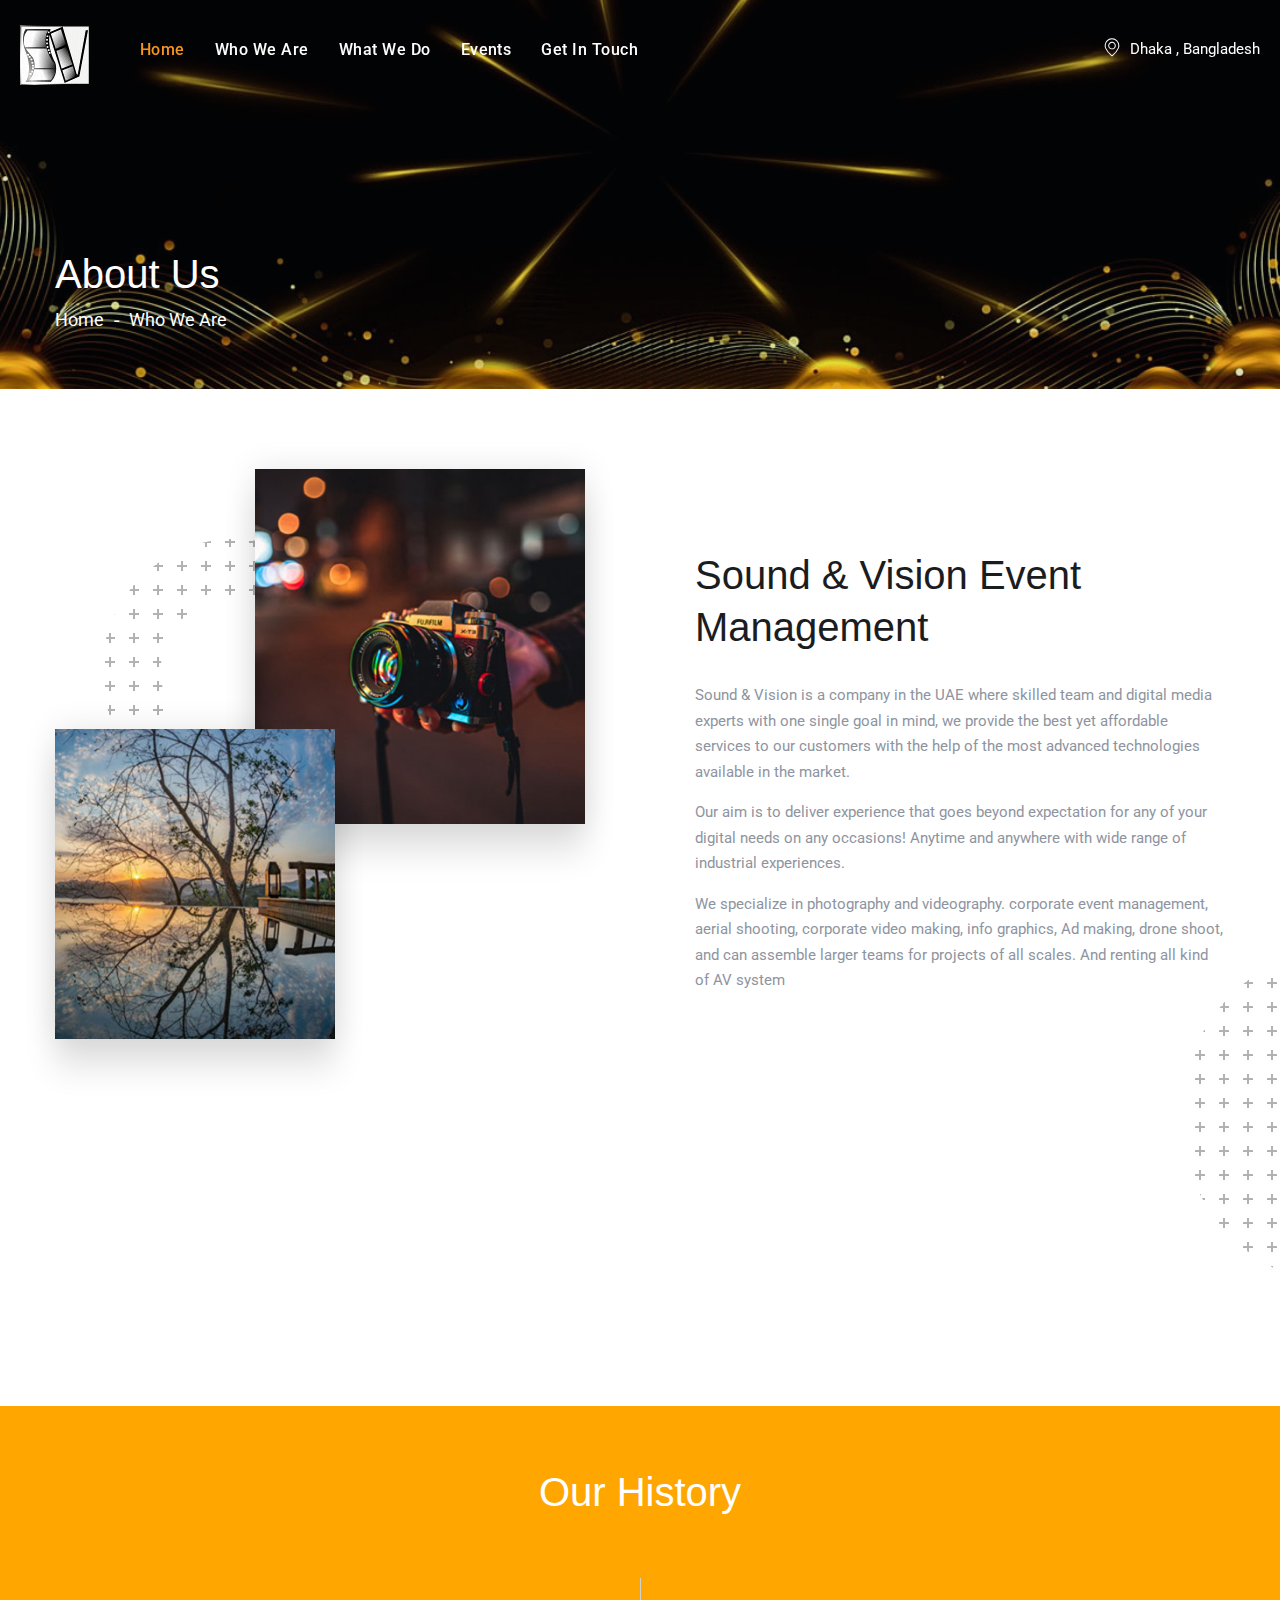
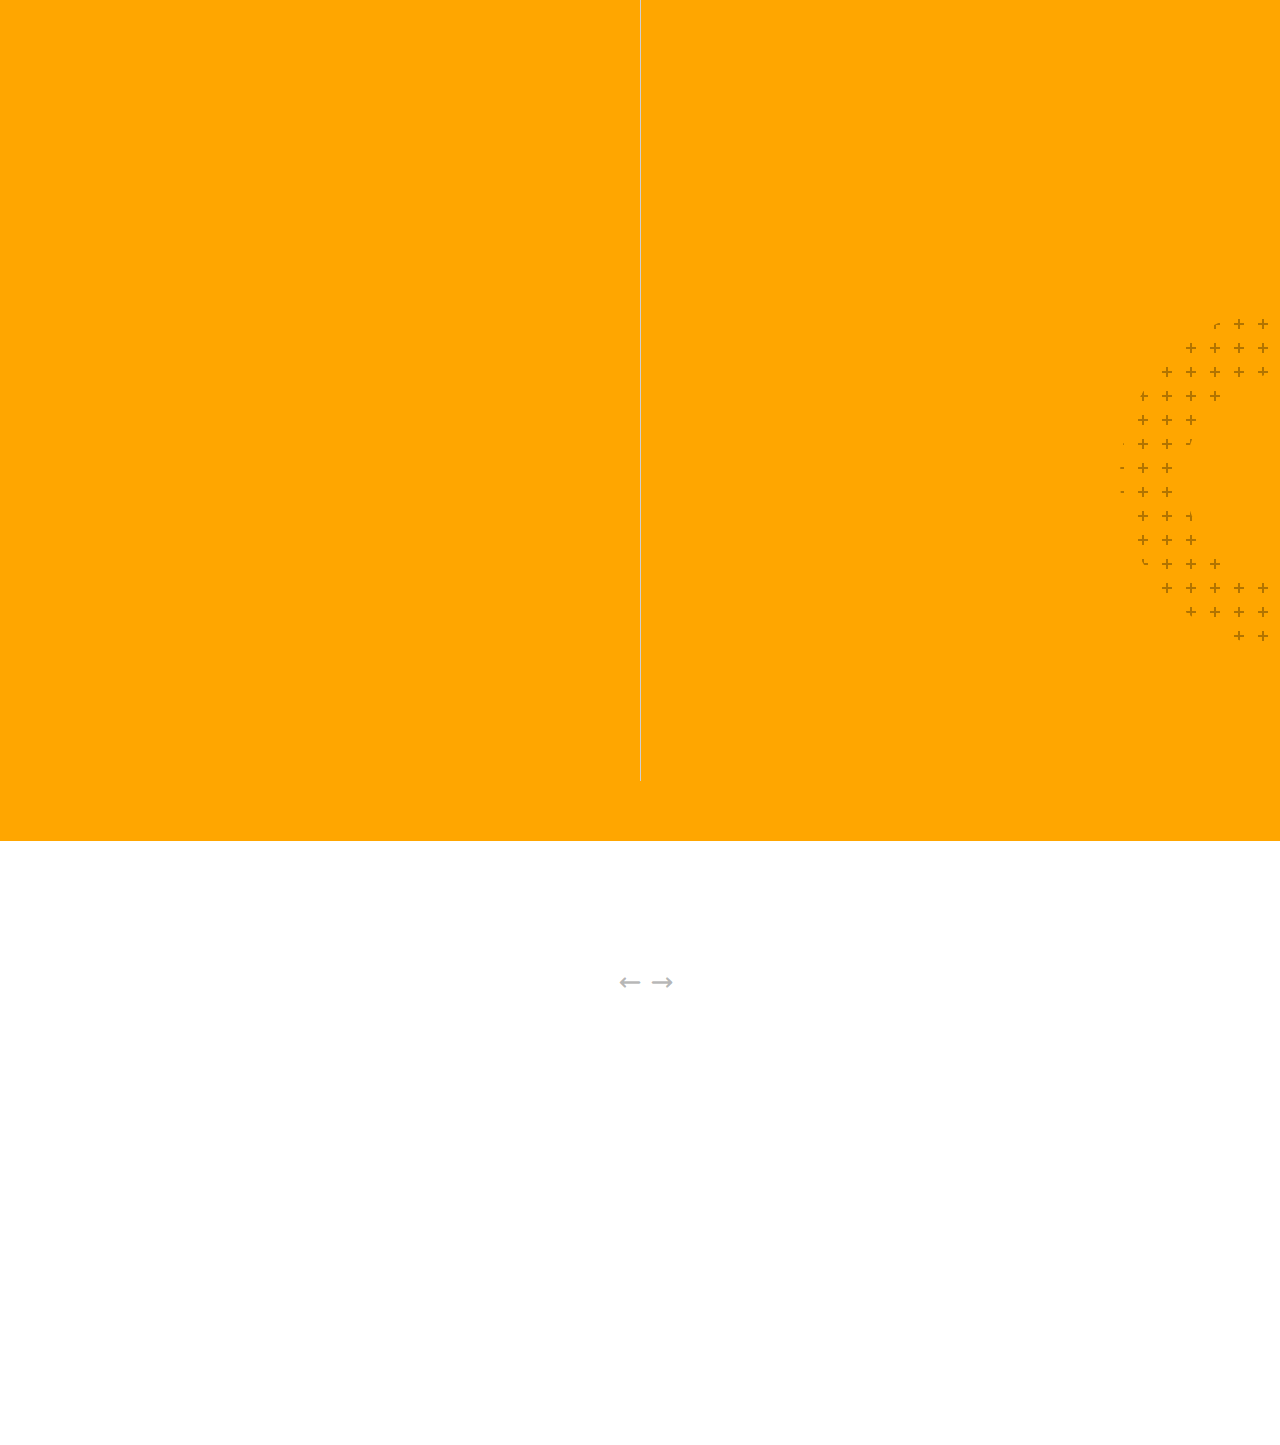
==== commit be06a3b5: "cmt" ====
--- a/about.html
+++ b/about.html
@@ -215,7 +215,7 @@
             <div class="auto-container">
                 <div class="row clearfix">
                     <!--Text Column-->
-                    <div class="text-column col-lg-6 col-md-12 col-sm-12">
+                    <div class="text-column col-lg-6 col-md-12 col-sm-12 wow fadeInRightBig" data-wow-delay="0.1s" data-wow-duration="1500ms">
                         <div class="inner">
                             <div class="sec-title">
                                 <h2>Sound & Vision Event Management</h2>
@@ -243,21 +243,21 @@
                         </div>
                     </div>
                     <!--Image Column-->
-                    <div class="image-column col-lg-6 col-md-12 col-sm-12">
+                    <div class="image-column col-lg-6 col-md-12 col-sm-12 wow fadeInLeftBig" data-wow-delay="0.3s" data-wow-duration="1500ms">
                         <div class="inner">
                             <span class="dotted-pattern dotted-pattern-10"></span>
                             <div class="image-box clearfix">
-                                <figure class="image wow fadeInUp" data-wow-delay="0ms" data-wow-duration="1500ms"><img
+                                <figure class="image wow fadeInUp" data-wow-delay="0.3s" data-wow-duration="1500ms"><img
                                         src="images/resource/a1.jpg" alt="" title=""></figure>
-                                <figure class="image wow fadeInRight" data-wow-delay="0ms" data-wow-duration="1500ms">
+                                <figure class="image wow fadeInRight" data-wow-delay=".5s" data-wow-duration="1500ms">
                                     <img src="images/resource/a2.jpg" alt="" title=""></figure>
-                                <figure class="image wow fadeInLeft" data-wow-delay="300ms" data-wow-duration="1500ms">
+                                <figure class="image wow fadeInLeft" data-wow-delay=".7s" data-wow-duration="1500ms">
                                     <img src="images/resource/a3.jpg" alt="" title=""></figure>
                             </div>
                         </div>
                     </div>
 
-                    <div class="text-column col-lg-142 col-md-12 col-sm-12">
+                    <div class="text-column col-lg-142 col-md-12 col-sm-12 wow fadeInUpBig" data-wow-delay="0.1s" data-wow-duration="1500ms">
                         <div class="inner1">
 
                             <div class="text">
@@ -300,7 +300,7 @@
                     <div class="history-block">
                         <div class="row clearfix">
                             <div class="content-col col-lg-6 col-md-6 col-sm-12">
-                                <div class="inner wow fadeInLeft" data-wow-delay="0ms" data-wow-duration="1500ms">
+                                <div class="inner wow fadeInLeftBig" data-wow-delay="0ms" data-wow-duration="1500ms">
                                     <div class="image-box">
                                         <div class="image"><img src="images/resource/h1.jpg" alt=""></div>
                                     </div>
@@ -325,7 +325,7 @@
                     <div class="history-block alternate">
                         <div class="row clearfix">
                             <div class="content-col col-lg-6 col-md-6 col-sm-12">
-                                <div class="inner wow fadeInRight" data-wow-delay="0ms" data-wow-duration="1500ms">
+                                <div class="inner wow fadeInRightBig" data-wow-delay="0ms" data-wow-duration="1500ms">
                                     <div class="image-box">
                                         <div class="image"><img src="images/resource/h2.jpg" alt=""></div>
                                     </div>
@@ -347,7 +347,7 @@
                     <div class="history-block">
                         <div class="row clearfix">
                             <div class="content-col col-lg-6 col-md-6 col-sm-12">
-                                <div class="inner wow fadeInLeft" data-wow-delay="0ms" data-wow-duration="1500ms">
+                                <div class="inner wow fadeInLeftBig" data-wow-delay="0ms" data-wow-duration="1500ms">
                                     <div class="image-box">
                                         <div class="image"><img src="images/resource/h3.jpg" alt=""></div>
                                     </div>
